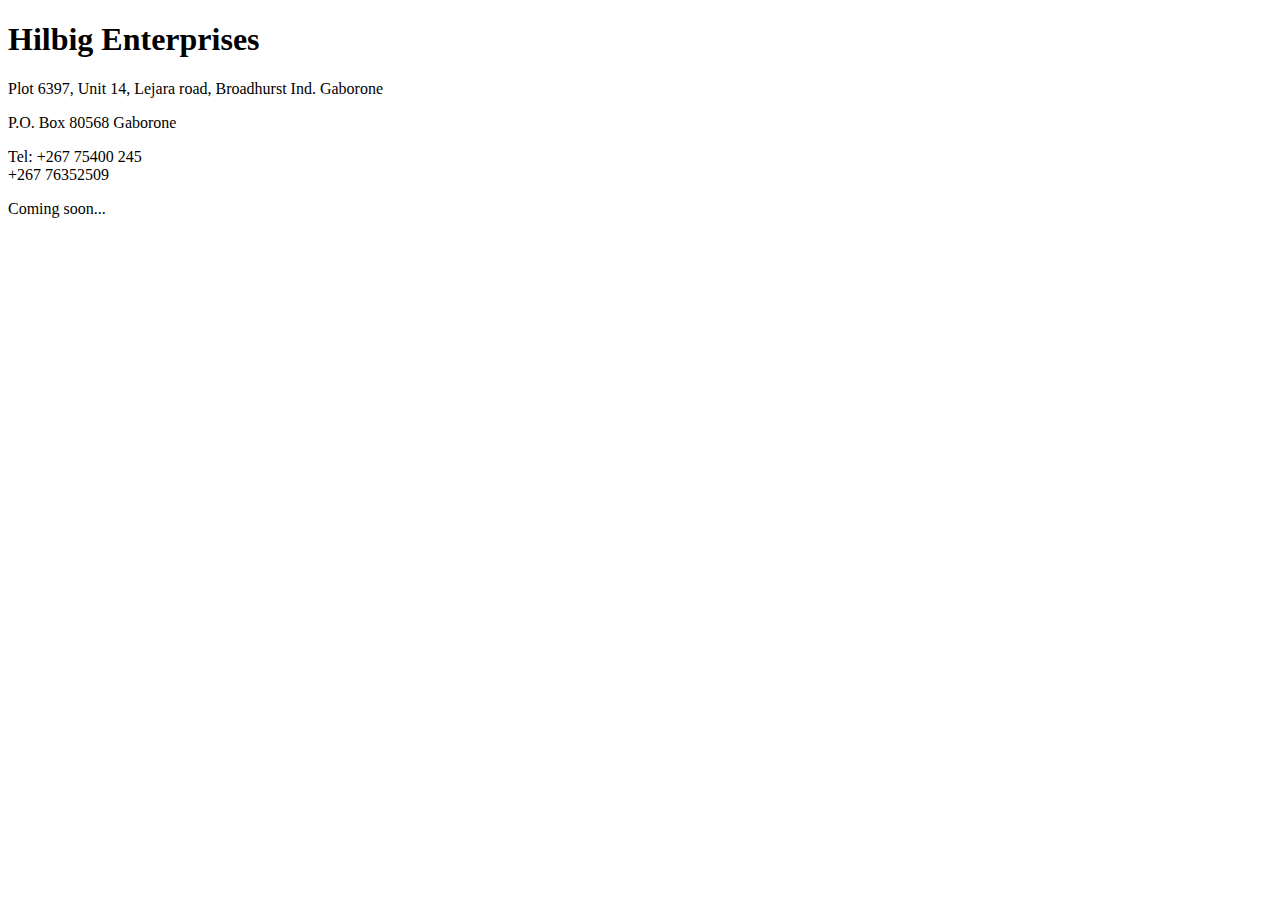
==== index.html @ b3eb276a "Displaying contact information on the homepage" ====
<!DOCTYPE html>
<html lang="en-US" dir="ltr">
  <head>
    <meta charset="utf-8">
    <meta http-equiv="X-UA-Compatible" content="IE=edge">
    <meta name="viewport" content="width=device-width, initial-scale=1">
    <title>Hilbig Enterprises</title>
    <meta name="description" content="Waterproofing">
    <script>
      window.ga=window.ga||function(){(ga.q=ga.q||[]).push(arguments)};ga.l=+new Date;
      ga('create', 'UA-ZZZZ', 'auto');
      
      ga('require', 'eventTracker');
      ga('require', 'outboundLinkTracker');
      ga('require', 'urlChangeTracker');
      
      ga('send', 'pageview');
      </script>
      <script async src="https://www.google-analytics.com/analytics.js"></script>
      <script async src="assets/js/autotrack.js"></script>
  </head>
  <body>
  <h1>Hilbig Enterprises</h1>
  <p>Plot 6397, Unit 14, Lejara road, Broadhurst Ind. Gaborone</p>                        
<p>P.O. Box 80568 Gaborone</p>                     
<p>
  Tel: +267 75400 245<br>
  +267 76352509
</p>
    Coming soon...
  </body>
</html>
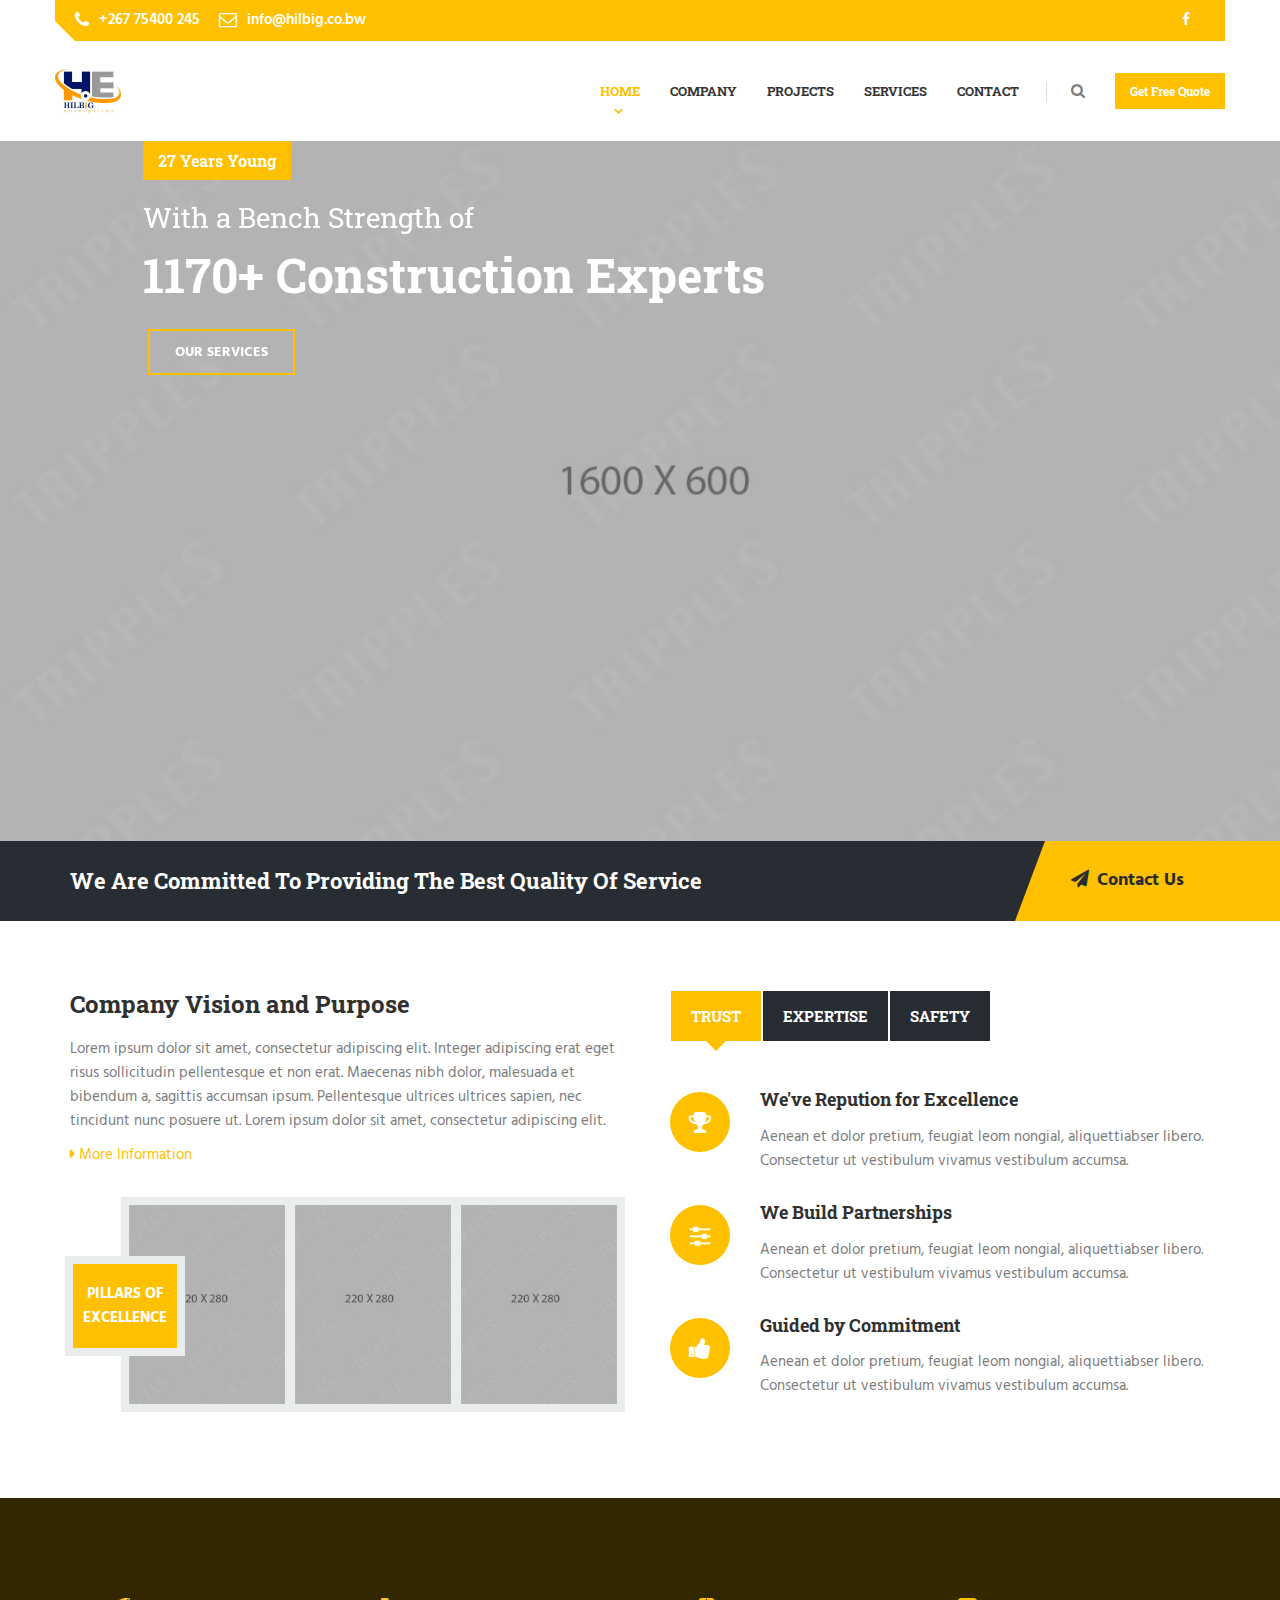
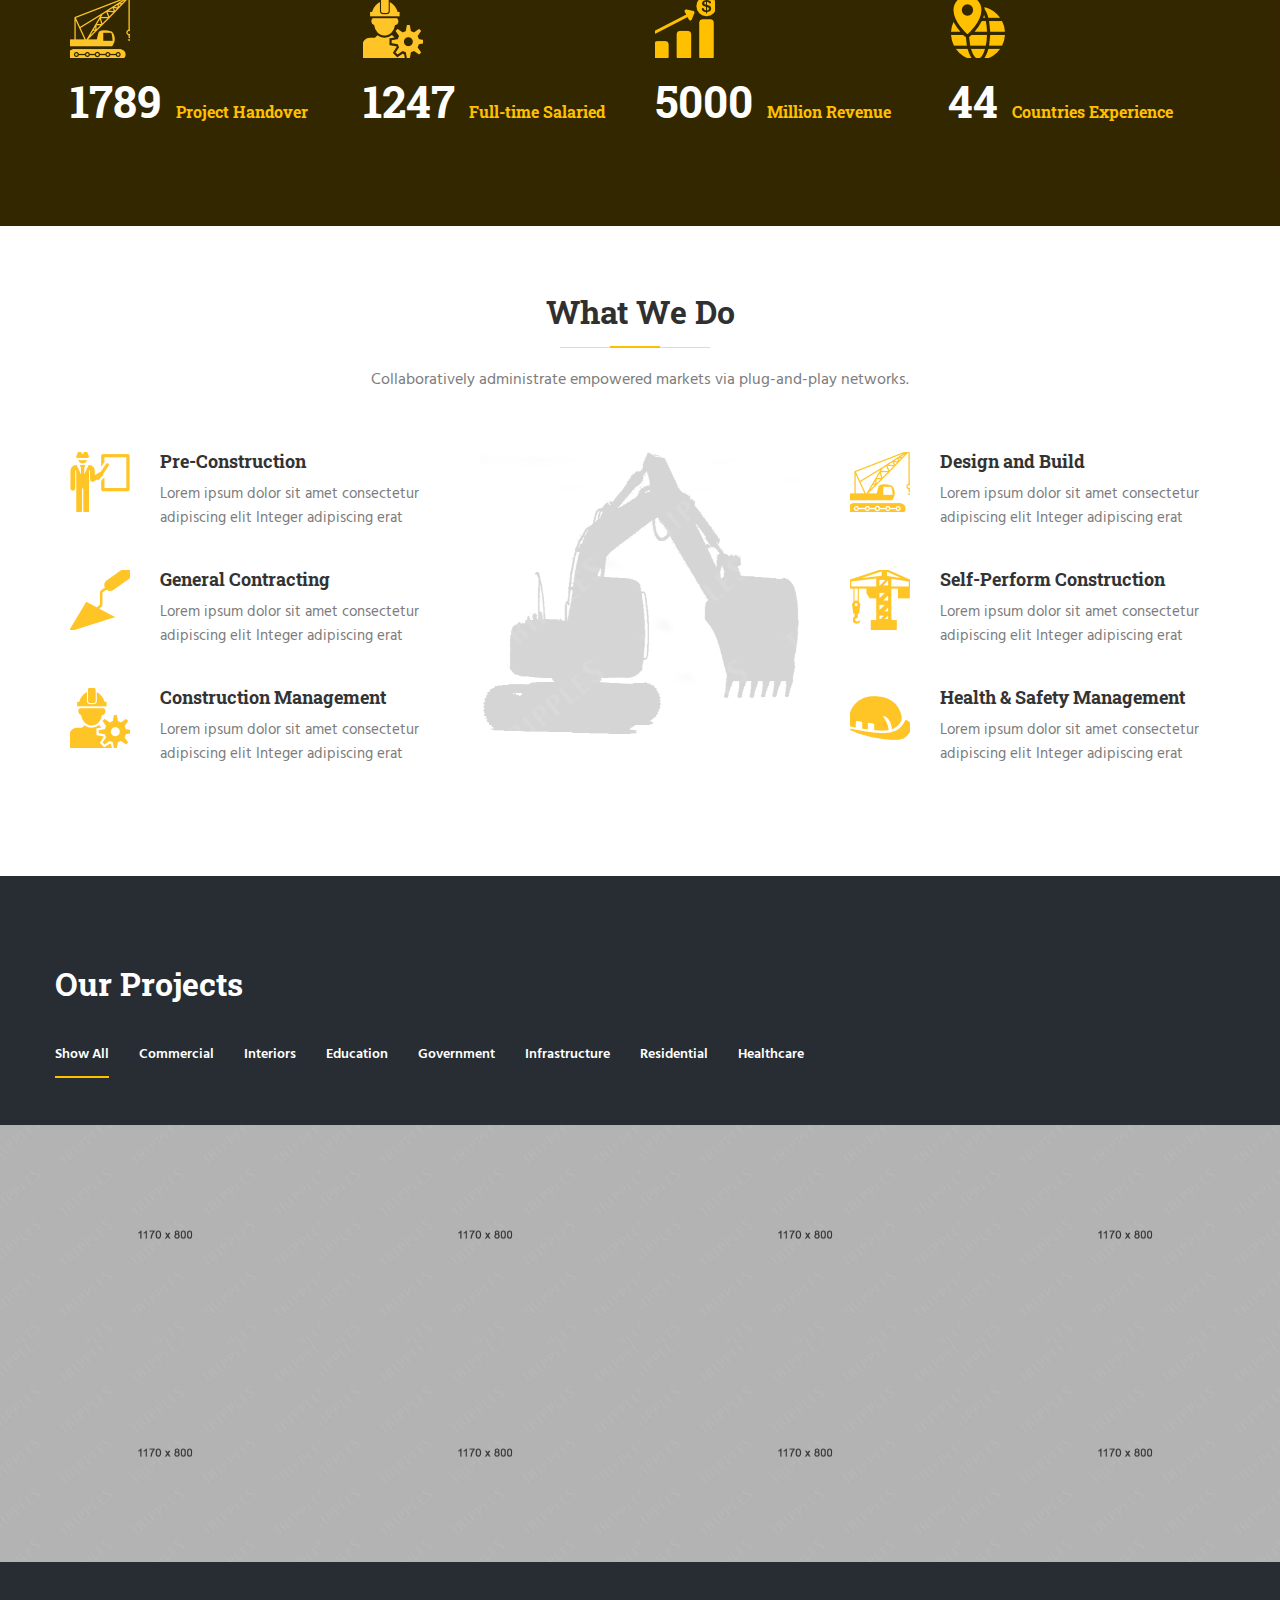
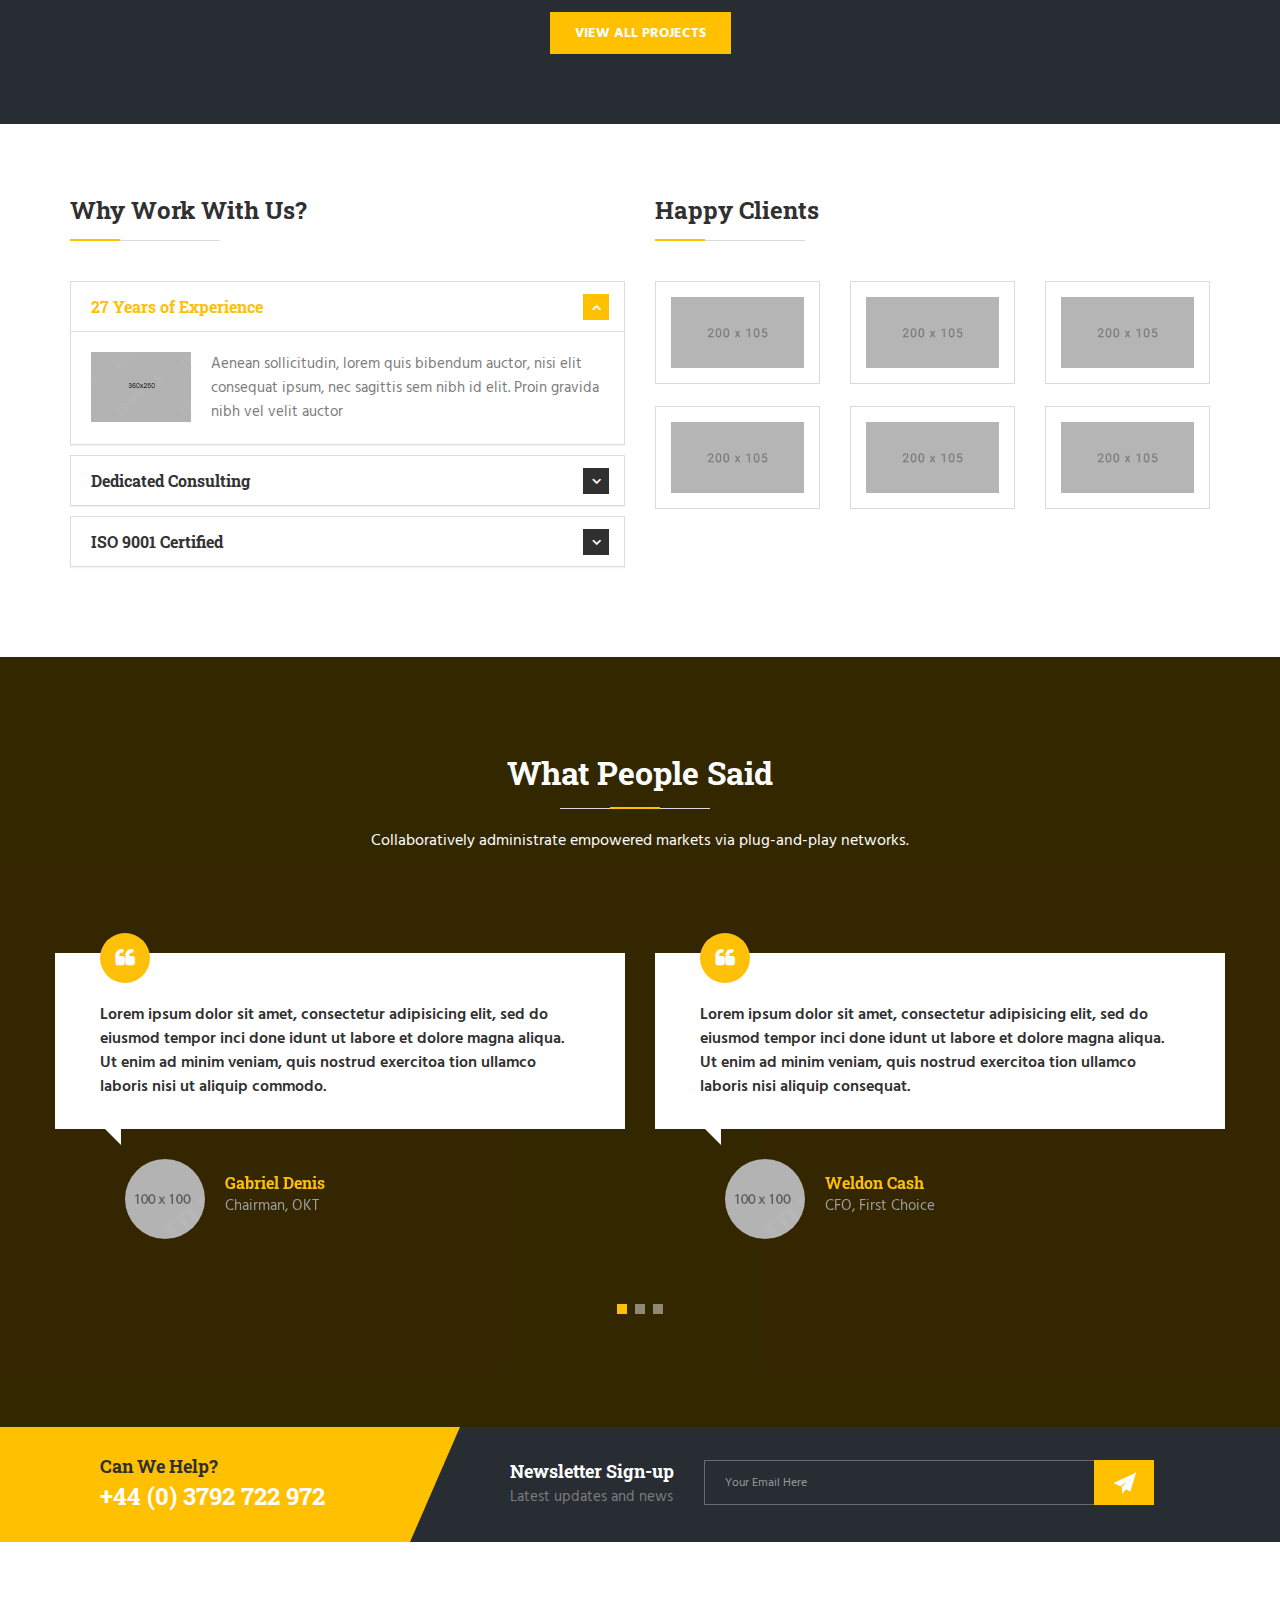
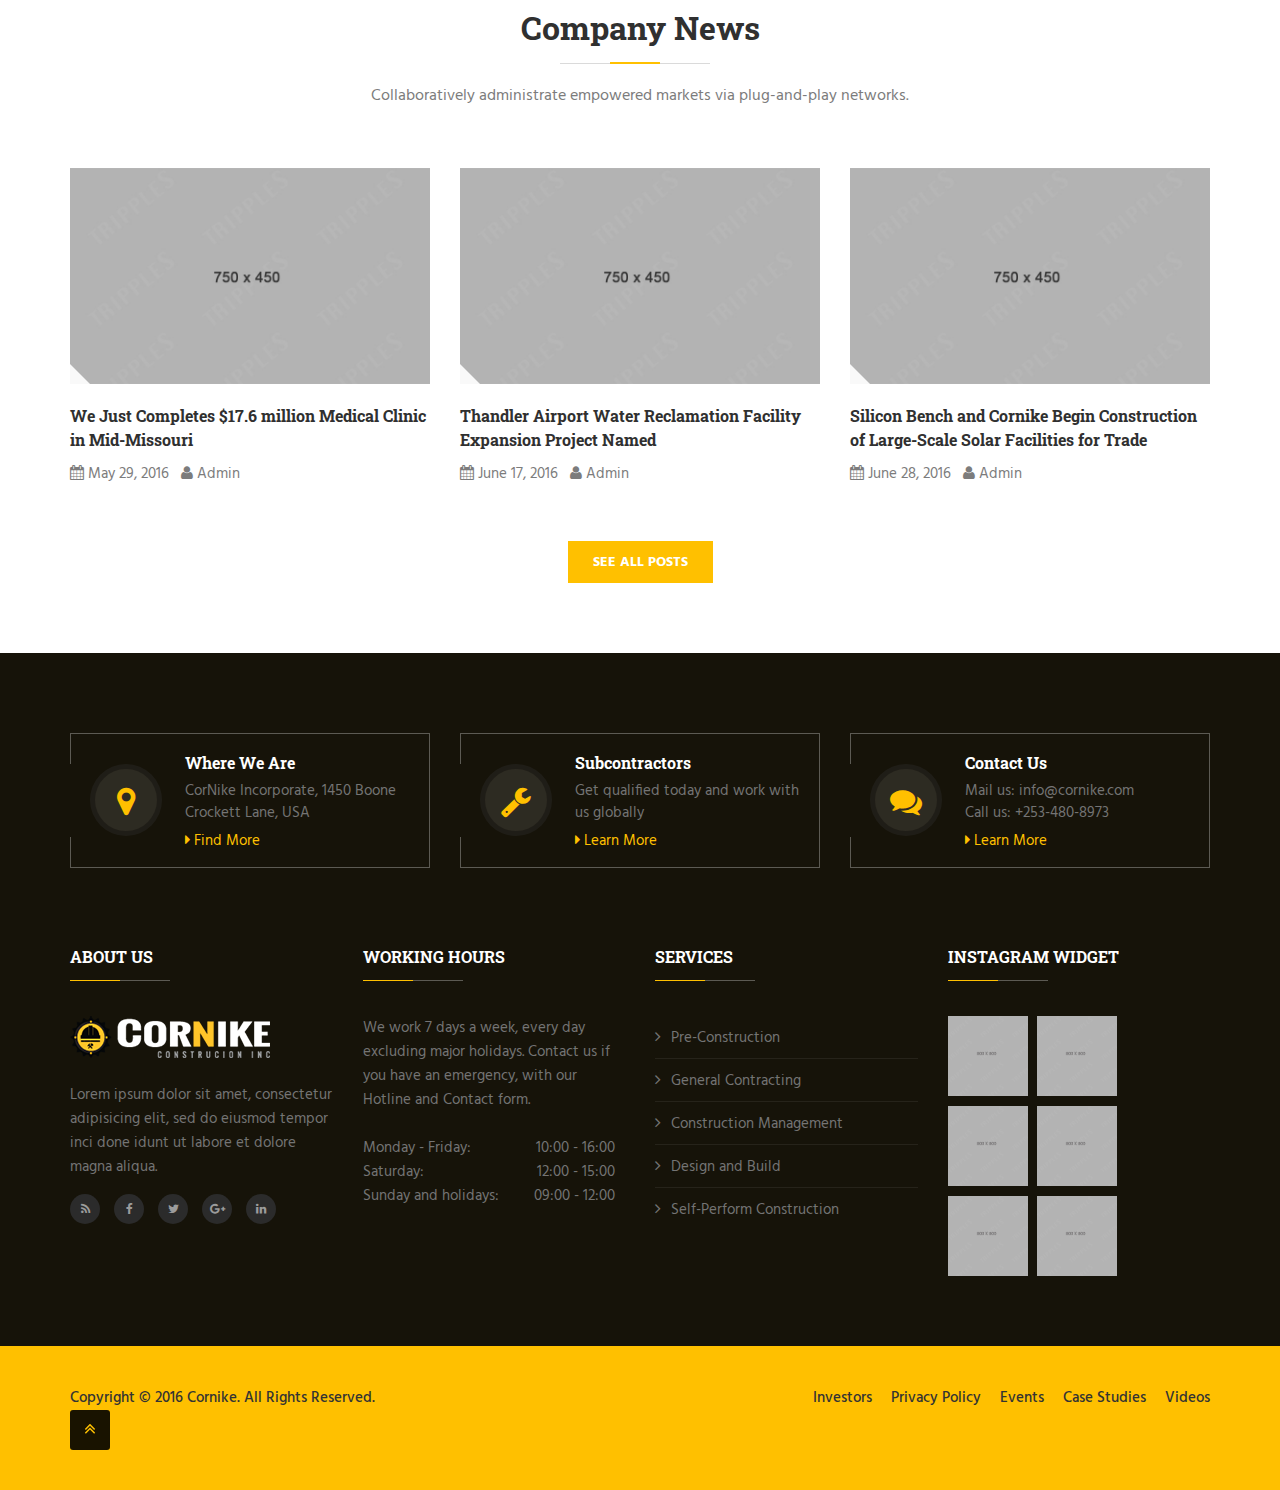
==== commit 009ca020: "Header section with logo and contact information" ====
--- a/index.html
+++ b/index.html
@@ -1,32 +1,1092 @@
 <!DOCTYPE html>
-<html lang="en-US" dir="ltr">
-  <head>
-    <meta charset="utf-8">
-    <meta http-equiv="X-UA-Compatible" content="IE=edge">
-    <meta name="viewport" content="width=device-width, initial-scale=1">
-    <title>Hilbig Enterprises</title>
-    <meta name="description" content="Waterproofing">
-    <script>
-      window.ga=window.ga||function(){(ga.q=ga.q||[]).push(arguments)};ga.l=+new Date;
-      ga('create', 'UA-ZZZZ', 'auto');
-      
-      ga('require', 'eventTracker');
-      ga('require', 'outboundLinkTracker');
-      ga('require', 'urlChangeTracker');
-      
-      ga('send', 'pageview');
-      </script>
-      <script async src="https://www.google-analytics.com/analytics.js"></script>
-      <script async src="assets/js/autotrack.js"></script>
-  </head>
-  <body>
-  <h1>Hilbig Enterprises</h1>
-  <p>Plot 6397, Unit 14, Lejara road, Broadhurst Ind. Gaborone</p>                        
-<p>P.O. Box 80568 Gaborone</p>                     
-<p>
-  Tel: +267 75400 245<br>
-  +267 76352509
-</p>
-    Coming soon...
-  </body>
+<html lang="en">
+<head>
+	<meta charset="utf-8">
+	<title>Hilbig Enterprises - Industrial, Commercial and Residential waterproofing solutions</title>
+	<meta http-equiv="X-UA-Compatible" content="IE=edge">
+	<meta name="viewport" content="width=device-width, initial-scale=1.0, maximum-scale=1.0, user-scalable=0">
+	<link rel="shortcut icon" href="images/favicon.ico" type="image/x-icon">
+	<link rel="icon" href="images/favicon.ico" type="image/x-icon">
+	<link rel="stylesheet" href="css/bootstrap.min.css">
+	<link rel="stylesheet" href="css/style.css">
+	<link rel="stylesheet" href="css/responsive.css">
+	<link rel="stylesheet" href="css/font-awesome.min.css">
+	<link rel="stylesheet" href="css/animate.css">
+	<link rel="stylesheet" href="css/owl.carousel.min.css">
+	<link rel="stylesheet" href="css/owl.theme.default.min.css">
+	<link rel="stylesheet" href="css/colorbox.css">
+    <!--[if lt IE 9]>
+      <script src="js/html5shiv.js"></script>
+      <script src="js/respond.min.js"></script>
+    <![endif]-->
+</head>
+<body>
+	<div class="body-inner">
+	<div class="preload"></div>
+	<div id="top-bar" class="top-bar">
+		<div class="container">
+			<div class="row">
+				<div class="col-lg-8 col-md-8 col-sm-6 col-xs-12">
+					<ul class="top-info">
+						<li><i class="fa fa-phone">&nbsp;</i><p class="info-text">+267 75400 245</p></li>
+						<li><i class="fa fa-envelope-o">&nbsp;</i><p class="info-text">info@hilbig.co.bw</p></li>
+					</ul>
+				</div>
+				<div class="col-lg-4 col-md-4 col-sm-6 col-xs-12 top-social text-right">
+					<ul class="unstyled">
+						<li>
+							<a title="Facebook" href="https://www.facebook.com/Hilbig-Enterprises-409926882690244/">
+								<span class="social-icon"><i class="fa fa-facebook"></i></span>
+							</a>
+						</li>
+					</ul>
+				</div>
+			</div>
+		</div>
+	</div>
+	<header id="header" class="header">
+		<div class="container">
+			<div class="row">
+				<div class="navbar-header">
+					<div class="logo">
+	                <a href="index.html">
+	                	<img src="images/logo.png" alt="Hilbig Enterprises">
+	                </a>
+         		</div>
+				</div>
+
+				<div class="site-nav-inner">
+					<button type="button" class="navbar-toggle" data-toggle="collapse" data-target=".navbar-collapse">
+				      <span class="sr-only">Toggle navigation</span>
+				      <span class="icon-bar"></span>
+				      <span class="icon-bar"></span>
+				      <span class="icon-bar"></span>
+	    			</button>
+
+	    			<nav class="collapse navbar-collapse navbar-responsive-collapse pull-right">
+
+	    				<ul class="nav navbar-nav">
+							<li class="dropdown active">
+		                  <a href="/">Home</a>
+		               </li>
+
+		               <li class="dropdown">
+		                  <a href="#" class="dropdown-toggle" data-toggle="dropdown">Company <i class="fa fa-angle-down"></i></a>
+						  <ul class="dropdown-menu" role="menu">
+                           <li><a href="about.html">About Us</a></li>
+                           <li><a href="team.html">Our People</a></li>
+                           <li><a href="testimonials.html">Testimonials</a></li>
+                           <li><a href="quote.html">Get a Quote</a></li>
+                           <li><a href="faq.html">Faq</a></li>
+                      		<li><a href="pricing.html">Pricing</a></li>
+		                  </ul>
+		               </li>
+
+		               <li class="dropdown">
+		                  <a href="#" class="dropdown-toggle" data-toggle="dropdown">Projects <i class="fa fa-angle-down"></i></a>
+								<ul class="dropdown-menu" role="menu">
+                           <li><a href="projects.html">Projects All</a></li>
+                           <li><a href="projects-single1.html">Projects Single 1</a></li>
+                           <li><a href="projects-single2.html">Projects Single 2</a></li>
+		                  </ul>
+		               </li>
+
+		               <li class="dropdown">
+		                  <a href="#" class="dropdown-toggle" data-toggle="dropdown">Services <i class="fa fa-angle-down"></i></a>
+						  <ul class="dropdown-menu" role="menu">
+                           <li><a href="services.html">Services All</a></li>
+                           <li><a href="service-single1.html">Services Single 1</a></li>
+                           <li><a href="service-single2.html">Services Single 2</a></li>
+		                  </ul>
+		               </li>
+
+						<li class="dropdown">
+		                  <a href="#" class="dropdown-toggle" data-toggle="dropdown">Contact <i class="fa fa-angle-down"></i></a>
+		               </li>
+
+		               <li class="nav-search">
+		               	<span id="search"><i class="fa fa-search"></i></span>
+		               </li>
+
+		               <li class="header-get-a-quote">
+		               	<a class="btn btn-primary" href="#">Get Free Quote</a>
+		               </li>
+
+		            </ul>
+	    			</nav>
+
+					<div class="search" style="display: none;">
+						<input type="text" class="form-control" placeholder="Type what you are looking for">
+						<span class="search-close">&times;</span>
+					</div>
+				</div>
+
+			</div>
+		</div>
+	</header>
+
+ 	<div id="main-slide" class="carousel slide" data-ride="carousel">
+		<ol class="carousel-indicators visible-lg visible-md">
+		   <li data-target="#main-slide" data-slide-to="0" class="active"></li>
+		   <li data-target="#main-slide" data-slide-to="1"></li>
+		   <li data-target="#main-slide" data-slide-to="2"></li>
+		</ol>
+
+		<div class="carousel-inner">
+
+			<div class="item active" style="background-image:url(images/slider-main/bg1.jpg)">
+           	<div class="slider-content text-left">
+               <div class="col-md-12">
+                  <h2 class="slide-title-box animated2">27 Years Young</h2>
+                  <h3 class="slide-title animated3">With a Bench Strength of</h3>
+                  <h3 class="slide-sub-title animated3">1170+ Construction Experts</h3>	
+                  <p class="animated3">
+                   	<a href="#" class="slider btn btn-primary border">Our Services</a>
+                  </p>	     
+               </div>
+           	</div>
+		   </div><!--/ Carousel item 1 end -->
+
+			<div class="item" style="background-image:url(images/slider-main/bg2.jpg)">
+           	<div class="slider-content">
+               <div class="col-md-12 text-center">
+                  <h2 class="slide-title animated4">We are the Leader in</h2>
+                  <h3 class="slide-sub-title animated5">Construction Industry</h3>	
+                  <p class="slider-description lead animated3">We will deal with your failure that determines how you achieve success.</p>
+                   <p>
+                   	<a href="#" class="slider btn btn-primary">Our Services</a>
+                   	<a href="#" class="slider btn btn-primary border">Call Now</a>
+                   </p>	     
+               </div>
+           	</div>
+		   </div><!--/ Carousel item 2 end -->
+
+		   <div class="item" style="background-image:url(images/slider-main/bg3.jpg)">
+            <div class="slider-content text-right">
+               <div class="col-md-12">
+                   <h2 class="slide-title animated6">Meet Our Engineers</h2>
+                   <h3 class="slide-sub-title animated7">We care our Cummunities</h3>	
+                   <p class="slider-description lead animated7">We will deal with your failure that determines how you achieve success.</p>
+                   <p>
+                   	<a href="#" class="slider btn btn-primary">Get Free Quote</a>
+                   	<a href="#" class="slider btn btn-primary border">Learn More</a>
+                   </p>	     
+               </div>
+           	</div>
+		    </div><!--/ Carousel item 3 end -->
+		    
+		</div><!-- Carousel inner end-->
+
+		<!-- Controllers -->
+		<a class="left carousel-control" href="#main-slide" data-slide="prev">
+	    	<span><i class="fa fa-angle-left"></i></span>
+		</a>
+		<a class="right carousel-control" href="#main-slide" data-slide="next">
+	    	<span><i class="fa fa-angle-right"></i></span>
+		</a>
+	</div><!--/ Carousel end -->  
+
+	<section class="call-to-action">
+		<div class="container">
+			<div class="row">
+				<div class="col-md-10 col-xs-12">
+					<h3 class="call-to-action-title">We are committed to providing the best quality of service</h3>
+				</div>
+
+				<div class="col-md-2 col-xs-12">
+					<div class="call-to-action-btn-angle">
+						<a href="#"><i class="fa fa-paper-plane"></i>Contact Us</a>
+					</div>
+				</div>
+			</div><!-- Row end -->
+		</div><!-- Container end -->
+	</section><!-- Call to action end -->
+
+	<section id="ts-features" class="ts-features">
+		<div class="container">
+			<div class="row">
+				<div class="col-sm-6">
+					<div class="intro-feature">
+						<h3>Company Vision and Purpose</h3>
+						<p>Lorem ipsum dolor sit amet, consectetur adipiscing elit. Integer adipiscing erat eget risus sollicitudin pellentesque et non erat. Maecenas nibh dolor, malesuada et bibendum a, sagittis accumsan ipsum. Pellentesque ultrices ultrices sapien, nec tincidunt nunc posuere ut. Lorem ipsum dolor sit amet, consectetur adipiscing elit.</p>
+						<p><a class="intro-link" href="#"><i class="fa fa-caret-right"> </i> More Information</a></p>
+						<div class="img-box">
+							<div class="img-box-small">Pillars of Excellence</div>
+							<figure><img class="img-responsive" src="images/intro/intro1.jpg" alt=""></figure>
+							<figure><img class="img-responsive" src="images/intro/intro2.jpg" alt=""></figure>
+							<figure><img class="img-responsive" src="images/intro/intro3.jpg" alt=""></figure>
+						</div>
+					</div><!-- Intro box end -->
+				</div><!-- Col end -->
+
+				<div class="col-sm-6">
+
+					<div class="featured-tab">
+						<ul class="nav nav-tabs">
+						  	<li class="active">
+						  		<a class="animated fadeIn" href="#tab_a" data-toggle="tab">
+						  			<span class="tab-head">
+										<span class="tab-text-title">Trust</span>					
+									</span>
+						  		</a>
+						  	</li>
+						  	<li>
+							  	<a class="animated fadeIn" href="#tab_b" data-toggle="tab">
+							  		<span class="tab-head">
+										<span class="tab-text-title">Expertise</span>					
+									</span>
+							  	</a>
+							</li>
+						 	<li>
+							  	<a class="animated fadeIn" href="#tab_c" data-toggle="tab">
+							  		<span class="tab-head">
+										<span class="tab-text-title">Safety</span>					
+									</span>
+							  	</a>
+							</li>
+						</ul>
+
+						<div class="tab-content">
+					      <div class="tab-pane active animated fadeInRight" id="tab_a">
+					        	<div class="tab-wrapper">
+						        
+									<div class="ts-service-box">
+										<span class="ts-service-icon"><i class="fa fa-trophy"> </i></span>
+										<div class="ts-service-box-content">
+											<h3>We've Repution for Excellence</h3>
+											<p>Aenean et dolor pretium, feugiat leom nongial, aliquettiabser libero. Consectetur ut vestibulum vivamus vestibulum accumsa.</p>
+										</div>
+									</div><!-- Service 1 end -->
+
+									<div class="ts-service-box">
+										<span class="ts-service-icon"><i class="fa fa-sliders"> </i></span>
+										<div class="ts-service-box-content">
+											<h3>We Build Partnerships</h3>
+											<p>Aenean et dolor pretium, feugiat leom nongial, aliquettiabser libero. Consectetur ut vestibulum vivamus vestibulum accumsa.</p>
+										</div>
+									</div><!-- Service 2 end -->
+
+									<div class="ts-service-box">
+										<span class="ts-service-icon"><i class="fa fa-thumbs-up"> </i></span>
+										<div class="ts-service-box-content">
+											<h3>Guided by Commitment</h3>
+											<p>Aenean et dolor pretium, feugiat leom nongial, aliquettiabser libero. Consectetur ut vestibulum vivamus vestibulum accumsa.</p>
+										</div>
+									</div><!-- Service 3 end -->
+
+					        	</div><!-- Tab wrapper end -->
+					      </div><!-- Tab pane 1 end -->
+
+				        <div class="tab-pane animated fadeInRight" id="tab_b">
+				            <p>Anim pariatur cliche reprehenderit, enim eiusmod high life accusamus terry richardson ad squid. 3 wolf moon officia aute, non cupidatat skateboard dolor brunch. Food truck quinoa nesciunt laborum eiusmod. Brunch 3 wolf moon tempor, sunt aliqua put a bird on it squid single-origin coffee nulla assumenda shoreditch et.</p>
+
+				            <div class="ts-service-box">
+									<span class="ts-service-icon"><i class="fa fa-users"> </i></span>
+									<div class="ts-service-box-content">
+										<h3>A Team of Professionals</h3>
+										<p>Aenean et dolor pretium, feugiat leom nongial, aliquettiabser libero. Consectetur ut vestibulum vivamus vestibulum accumsa.</p>
+									</div>
+								</div><!-- Service 1 end -->
+
+								<div class="ts-service-box">
+									<span class="ts-service-icon">
+										<i class="fa fa-hourglass"> </i>
+									</span>
+									<div class="ts-service-box-content">
+										<h3>121 Years of Young</h3>
+										<p>Aenean et dolor pretium, feugiat leom nongial, aliquettiabser libero. Consectetur ut vestibulum vivamus vestibulum accumsa.</p>
+									</div>
+								</div><!-- Service 2 end -->
+				        </div><!-- Tab pane 2 end -->
+
+				        	<div class="tab-pane animated fadeInLeft" id="tab_c">
+				            <img class="pull-left" src="images/intro/intro2.jpg" alt="" />
+				            <p>Aenean et dolor pretium, feugiat leom nongial, aliquettiabser libero. Consectetur ut vestibulum vivamus vestibulum accumsa.Aenean et dolor pretium, feugiat leom nongial, aliquettiabser libero. Consectetur ut vestibulum vivamus vestibulum accumsa.Aenean et dolor pretium, feugiat leom nongial, aliquettiabser libero. Consectetur ut vestibulum vivamus vestibulum accumsa.Aenean et dolor pretium, feugiat leom nongial, aliquettiabser libero. Consectetur ut vestibulum vivamus.</p>
+				        	</div><!-- Tab pane 3 end -->	
+						</div><!-- tab content -->
+					</div><!-- Featured tab end -->
+
+				</div><!-- Col end -->
+			</div><!-- Row end -->
+		</div><!-- Container end -->
+	</section><!-- Feature are end -->
+
+  	<section id="facts" class="facts-area bg-overlay no-padding">
+		<div class="container">
+			<div class="row">
+				<div class="facts-wrapper">
+					<div class="col-sm-3 ts-facts">
+						<div class="ts-facts-img">
+							<img src="images/icon-image/fact1.png" alt="" />
+						</div>
+						<div class="ts-facts-content">
+							<h2 class="ts-facts-num"><span class="counterUp">1789</span></h2>
+							<h3 class="ts-facts-title">Project Handover</h3>
+						</div>
+					</div><!-- Col end -->
+
+					<div class="col-sm-3 ts-facts">
+						<div class="ts-facts-img">
+							<img src="images/icon-image/fact2.png" alt="" />
+						</div>
+						<div class="ts-facts-content">
+							<h2 class="ts-facts-num"><span class="counterUp">1247</span></h2>
+							<h3 class="ts-facts-title">Full-time Salaried</h3>
+						</div>
+					</div><!-- Col end -->
+
+					<div class="col-sm-3 ts-facts">
+						<div class="ts-facts-img">
+							<img src="images/icon-image/fact3.png" alt="" />
+						</div>
+						<div class="ts-facts-content">
+							<h2 class="ts-facts-num"><span class="counterUp">5000</span></h2>
+							<h3 class="ts-facts-title">Million Revenue</h3>
+						</div>
+					</div><!-- Col end -->
+
+					<div class="col-sm-3 ts-facts">
+						<div class="ts-facts-img">
+							<img src="images/icon-image/fact4.png" alt="" />
+						</div>
+						<div class="ts-facts-content">
+							<h2 class="ts-facts-num"><span class="counterUp">44</span></h2>
+							<h3 class="ts-facts-title">Countries Experience</h3>
+						</div>
+					</div><!-- Col end -->
+
+				</div> <!-- Facts end -->
+			</div><!--/ Content row end -->
+		</div><!--/ Container end -->
+	</section><!-- Facts end -->
+
+	<section id="ts-service-area" class="ts-service-area">
+		<div class="container">
+			<div class="row text-center">
+				<h2 class="border-title">What We Do</h2>
+				<p class="border-sub-title">
+					Collaboratively administrate empowered markets via plug-and-play networks.
+				</p>
+			</div><!--/ Title row end -->
+
+			<div class="row">
+				<div class="col-md-4">
+					<div class="ts-service-box">
+			        	<div class="ts-service-box-img pull-left">
+			          	<img src="images/icon-image/service-icon1.png" alt="" />
+			        	</div>
+			        	<div class="ts-service-box-info">
+			          	<h3 class="service-box-title"><a href="#">Pre-Construction</a></h3>
+			          	<p>Lorem ipsum dolor sit amet consectetur adipiscing elit Integer adipiscing erat</p>
+			        </div>
+			      </div><!-- Service 1 end -->
+
+			      <div class="ts-service-box">
+			        	<div class="ts-service-box-img pull-left">
+			          	<img src="images/icon-image/service-icon2.png" alt="" />
+			        	</div>
+			        	<div class="ts-service-box-info">
+			          	<h3 class="service-box-title"><a href="#">General Contracting</a></h3>
+			          	<p>Lorem ipsum dolor sit amet consectetur adipiscing elit Integer adipiscing erat</p>
+			        </div>
+			      </div><!-- Service 2 end -->
+
+			       <div class="ts-service-box">
+			        	<div class="ts-service-box-img pull-left">
+			          	<img src="images/icon-image/service-icon3.png" alt="" />
+			        	</div>
+			        	<div class="ts-service-box-info">
+			          	<h3 class="service-box-title"><a href="#">Construction Management</a></h3>
+			          	<p>Lorem ipsum dolor sit amet consectetur adipiscing elit Integer adipiscing erat</p>
+			        </div>
+			      </div><!-- Service 3 end -->
+
+				</div><!-- Col end -->
+
+				<div class="col-md-4 text-center">
+					<img class="service-center-img img-responsive" src="images/services/service-center.png" alt="" />
+				</div><!-- Col end -->
+
+				<div class="col-md-4">
+					<div class="ts-service-box">
+			        	<div class="ts-service-box-img pull-left">
+			          	<img src="images/icon-image/service-icon4.png" alt="" />
+			        	</div>
+			        	<div class="ts-service-box-info">
+			          	<h3 class="service-box-title"><a href="#">Design and Build</a></h3>
+			          	<p>Lorem ipsum dolor sit amet consectetur adipiscing elit Integer adipiscing erat</p>
+			        </div>
+			      </div><!-- Service 4 end -->
+
+			     	<div class="ts-service-box">
+			        	<div class="ts-service-box-img pull-left">
+			          	<img src="images/icon-image/service-icon5.png" alt="" />
+			        	</div>
+			        	<div class="ts-service-box-info">
+			          	<h3 class="service-box-title"><a href="#">Self-Perform Construction</a></h3>
+			          	<p>Lorem ipsum dolor sit amet consectetur adipiscing elit Integer adipiscing erat</p>
+			        </div>
+			      </div><!-- Service 5 end -->
+
+			      <div class="ts-service-box">
+			        	<div class="ts-service-box-img pull-left">
+			          	<img src="images/icon-image/service-icon6.png" alt="" />
+			        	</div>
+			        	<div class="ts-service-box-info">
+			          	<h3 class="service-box-title"><a href="#">Health &amp; Safety Management</a></h3>
+			          	<p>Lorem ipsum dolor sit amet consectetur adipiscing elit Integer adipiscing erat</p>
+			        </div>
+			      </div><!-- Service 6 end -->
+				</div><!-- Col end -->
+			</div><!-- Content row end -->
+
+		</div><!--/ Container end -->
+	</section><!-- Service end -->
+
+	<section id="project-area" class="project-area">
+		<div class="container">
+			<div class="row">
+				<h2 class="title">Our Projects</h2>
+			</div><!--/ Title row end -->
+
+			<div class="row">
+				<div class="isotope-nav" data-isotope-nav="isotope">
+					<ul>
+						<li><a href="#" class="active" data-filter="*">Show All</a></li>
+						<li><a href="#" data-filter=".commercial">Commercial</a></li>
+						<li><a href="#" data-filter=".interiors">Interiors</a></li>
+						<li><a href="#" data-filter=".education">Education</a></li>
+						<li><a href="#" data-filter=".government">Government</a></li>
+						<li><a href="#" data-filter=".infrastructure">Infrastructure</a></li>
+						<li><a href="#" data-filter=".residential">Residential</a></li>
+						<li><a href="#" data-filter=".healthcare">Healthcare</a></li>
+					</ul>
+				</div><!-- Isotope filter end -->
+			</div><!-- Filter row end -->
+		</div><!--/ Container end -->
+
+		<div id="isotope" class="isotope">
+			<div class="col-md-3 col-sm-6 col-xs-12 commercial isotope-item">
+				<div class="isotope-img-container">
+					<a class="gallery-popup" href="images/projects/project1.jpg">
+						<img class="img-responsive" src="images/projects/project1.jpg" alt="">
+						<span class="gallery-icon"><i class="fa fa-plus"></i></span>
+					</a>
+					<div class="project-item-info">
+						<div class="project-item-info-content">
+							<h3 class="project-item-title">
+							<a href="projects-single1.html">Capital Teltway Building</a>
+							</h3>
+							<p class="project-cat">Commercial, Interiors</p>
+						</div>
+					</div>
+				</div>
+			</div><!-- Isotope item 1 end -->
+
+			<div class="col-md-3 col-sm-6 col-xs-12 healthcare isotope-item">
+				<div class="isotope-img-container">
+					<a class="gallery-popup" href="images/projects/project2.jpg">
+						<img class="img-responsive" src="images/projects/project2.jpg" alt="">
+						<span class="gallery-icon"><i class="fa fa-plus"></i></span>
+					</a>
+					<div class="project-item-info">
+						<div class="project-item-info-content">
+							<h3 class="project-item-title">
+							<a href="projects-single2.html">Ghum Touch Hospital</a>
+							</h3>
+							<p class="project-cat">Healthcare</p>
+						</div>
+					</div>
+				</div>
+			</div><!-- Isotope item 2 end -->
+
+			<div class="col-md-3 col-sm-6 col-xs-12 government isotope-item">
+				<div class="isotope-img-container">
+					<a class="gallery-popup" href="images/projects/project3.jpg">
+						<img class="img-responsive" src="images/projects/project3.jpg" alt="">
+						<span class="gallery-icon"><i class="fa fa-plus"></i></span>
+					</a>
+					<div class="project-item-info">
+						<div class="project-item-info-content">
+							<h3 class="project-item-title">
+							<a href="projects-single1.html">TNT East Facility</a>
+							</h3>
+							<p class="project-cat">Government</p>
+						</div>
+					</div>
+				</div>
+			</div><!-- Isotope item 3 end -->
+
+			<div class="col-md-3 col-sm-6 col-xs-12 infrastructure isotope-item">
+				<div class="isotope-img-container">
+					<a class="gallery-popup" href="images/projects/project4.jpg">
+						<img class="img-responsive" src="images/projects/project4.jpg" alt="">
+						<span class="gallery-icon"><i class="fa fa-plus"></i></span>
+					</a>
+					<div class="project-item-info">
+						<div class="project-item-info-content">
+							<h3 class="project-item-title">
+							<a href="projects-single2.html">Narriot Headquarters</a>
+							</h3>
+							<p class="project-cat">Infrastructure</p>
+						</div>
+					</div>
+				</div>
+			</div><!-- Isotope item 4 end -->
+
+			<div class="col-md-3 col-sm-6 col-xs-12 infrastructure isotope-item">
+				<div class="isotope-img-container">
+					<a class="gallery-popup" href="images/projects/project5.jpg">
+						<img class="img-responsive" src="images/projects/project5.jpg" alt="">
+						<span class="gallery-icon"><i class="fa fa-plus"></i></span>
+					</a>
+					<div class="project-item-info">
+						<div class="project-item-info-content">
+							<h3 class="project-item-title">
+							<a href="projects-single1.html">Kalas Metrorail</a>
+							</h3>
+							<p class="project-cat">Infrastructure</p>
+						</div>
+					</div>
+				</div>
+			</div><!-- Isotope item 5 end -->
+
+			<div class="col-md-3 col-sm-6 col-xs-12 residential isotope-item">
+				<div class="isotope-img-container">
+					<a class="gallery-popup" href="images/projects/project6.jpg">
+						<img class="img-responsive" src="images/projects/project6.jpg" alt="">
+						<span class="gallery-icon"><i class="fa fa-plus"></i></span>
+					</a>
+					<div class="project-item-info">
+						<div class="project-item-info-content">
+							<h3 class="project-item-title">
+							<a href="projects-single2.html">Ancraft Avenue House</a>
+							</h3>
+							<p class="project-cat">Residential</p>
+						</div>
+					</div>
+				</div>
+			</div><!-- Isotope item 6 end -->
+
+			<div class="col-md-3 col-sm-6 col-xs-12 commercial isotope-item">
+				<div class="isotope-img-container">
+					<a class="gallery-popup" href="images/projects/project7.jpg">
+						<img class="img-responsive" src="images/projects/project7.jpg" alt="">
+						<span class="gallery-icon"><i class="fa fa-plus"></i></span>
+					</a>
+					<div class="project-item-info">
+						<div class="project-item-info-content">
+							<h3 class="project-item-title">
+							<a href="projects-single1.html">Chornobyl Shelter</a>
+							</h3>
+							<p class="project-cat">Commercial</p>
+						</div>
+					</div>
+				</div>
+			</div><!-- Isotope item 7 end -->
+
+			<div class="col-md-3 col-sm-6 col-xs-12 education isotope-item">
+				<div class="isotope-img-container">
+					<a class="gallery-popup" href="images/projects/project8.jpg">
+						<img class="img-responsive" src="images/projects/project8.jpg" alt="">
+						<span class="gallery-icon"><i class="fa fa-plus"></i></span>
+					</a>
+					<div class="project-item-info">
+						<div class="project-item-info-content">
+							<h3 class="project-item-title">
+							<a href="projects-single2.html">Saflock University</a>
+							</h3>
+							<p class="project-cat">Education</p>
+						</div>
+					</div>
+				</div>
+			</div><!-- Isotope item 8 end -->
+		</div><!-- Isotope end -->
+
+		<div class="general-btn text-center">
+			<a class="btn btn-primary" href="projects.html">View All Projects</a>
+		</div>
+
+	</section><!-- Project area end -->
+
+	<section class="content">
+		<div class="container">
+			<div class="row">
+				<div class="col-md-6">
+					<h3 class="border-title border-left">Why Work With Us?</h3>
+
+					<div class="panel-group" id="accordion">
+	              	<div class="panel panel-default">
+		                <div class="panel-heading">
+			                <h4 class="panel-title"> 
+			                	<a data-toggle="collapse" data-parent="#accordion" href="#collapseOne">27 Years of Experience</a> 
+			                </h4>
+		                </div>
+		                <div id="collapseOne" class="panel-collapse collapse in">
+		                  <div class="panel-body">
+		                  	<img class="pull-left" src="images/services/service1.jpg" alt="" />
+		                    	<p>Aenean sollicitudin, lorem quis bibendum auctor, nisi elit consequat ipsum, nec sagittis sem nibh id elit. Proin gravida nibh vel velit auctor</p>
+		                  </div>
+		                </div>
+	              	</div><!--/ Panel 1 end-->
+
+	              	<div class="panel panel-default">
+		                <div class="panel-heading">
+			                <h4 class="panel-title">
+			                	<a data-toggle="collapse" class="collapsed" data-parent="#accordion" href="#collapseTwo"> Dedicated Consulting</a>
+			            	</h4>
+		                </div>
+		                <div id="collapseTwo" class="panel-collapse collapse">
+		                  <div class="panel-body">
+			                  <img class="pull-right" src="images/services/service2.jpg" alt="" />
+			                  <p>Aenean sollicitudin, lorem quis bibendum auctor, nisi elit consequat ipsum, nec sagittis sem nibh id elit. Proin gravida nibh vel velit auctor</p>
+		                  </div>
+		                </div>
+	              	</div><!--/ Panel 2 end-->
+
+	              	<div class="panel panel-default">
+		                <div class="panel-heading">
+			                <h4 class="panel-title">
+			                	<a data-toggle="collapse" class="collapsed" data-parent="#accordion" href="#collapseThree"> ISO 9001 Certified</a>
+			            	</h4>
+		                </div>
+		                <div id="collapseThree" class="panel-collapse collapse">
+		                  <div class="panel-body">
+		                  	<img class="pull-left" src="images/services/service3.jpg" alt="" />
+		                    	<p>Aenean sollicitudin, lorem quis bibendum auctor, nisi elit consequat ipsum, nec sagittis sem nibh id elit. Proin gravida nibh vel velit auctor</p>
+		                  </div>
+		                </div>
+	              	</div><!--/ Panel 3 end-->
+
+            	</div><!--/ Accordion end -->
+				</div><!-- Col end -->
+
+				<div class="col-md-6">
+
+					<h3 class="border-title border-left">Happy Clients</h3>
+
+					<div class="row all-clients">
+						<div class="col-sm-4">
+							<figure class="clients-logo">
+								<a href="#"><img class="img-responsive" src="images/clients/client1.png" alt="" /></a>
+							</figure>
+						</div><!-- Client 1 end -->
+
+						<div class="col-sm-4">
+							<figure class="clients-logo">
+								<a href="#"><img class="img-responsive" src="images/clients/client2.png" alt="" /></a>
+							</figure>
+						</div><!-- Client 2 end -->
+
+						<div class="col-sm-4">
+							<figure class="clients-logo">
+								<a href="#"><img class="img-responsive" src="images/clients/client3.png" alt="" /></a>
+							</figure>
+						</div><!-- Client 3 end -->
+
+						<div class="col-sm-4">
+							<figure class="clients-logo">
+								<a href="#"><img class="img-responsive" src="images/clients/client4.png" alt="" /></a>
+							</figure>
+						</div><!-- Client 4 end -->
+
+						<div class="col-sm-4">
+							<figure class="clients-logo">
+								<a href="#"><img class="img-responsive" src="images/clients/client5.png" alt="" /></a>
+							</figure>
+						</div><!-- Client 5 end -->
+
+						<div class="col-sm-4">
+							<figure class="clients-logo">
+								<a href="#"><img class="img-responsive" src="images/clients/client6.png" alt="" /></a>
+							</figure>
+						</div><!-- Client 6 end -->
+
+					</div><!-- Clients row end -->
+
+				</div><!-- Col end -->
+
+			</div><!--/ Content row end -->
+		</div><!--/ Container end -->
+	</section><!-- Content end -->
+
+
+	<section id="testimonial-area" class="testimonial-area bg-overlay">
+		<div class="container">
+			<div class="row text-center">
+				<h2 class="border-title">What People Said</h2>
+				<p class="border-sub-title">
+					Collaboratively administrate empowered markets via plug-and-play networks.
+				</p>
+			</div><!--/ Title row end -->
+
+			<div class="row">
+				<div id="testimonial-slide" class="owl-carousel owl-theme testimonial-slide">
+				  <div class="item">
+				     <div class="quote-item">
+				         <span class="quote-text">
+				           Lorem ipsum dolor sit amet, consectetur adipisicing elit, sed do eiusmod tempor inci done idunt ut labore et dolore magna aliqua. Ut enim ad minim veniam, quis nostrud exercitoa tion ullamco laboris nisi ut aliquip commodo.
+				         </span>
+
+				         <div class="quote-item-footer">
+				         	<img class="testimonial-thumb" src="images/clients/testimonial1.png" alt="testimonial">
+				         	<div class="quote-item-info">
+				         		<h3 class="quote-author">Gabriel Denis</h3>
+					         	<span class="quote-subtext">Chairman, OKT</span>
+				         	</div>
+				         </div>
+				     </div><!-- Quote item end -->
+				  </div><!--/ Item 1 end -->
+
+				   <div class="item">
+				     <div class="quote-item">
+				         <span class="quote-text">
+				           Lorem ipsum dolor sit amet, consectetur adipisicing elit, sed do eiusmod tempor inci done idunt ut labore et dolore magna aliqua. Ut enim ad minim veniam, quis nostrud exercitoa tion ullamco laboris nisi aliquip consequat.
+				         </span>
+
+				         <div class="quote-item-footer">
+				         	<img class="testimonial-thumb" src="images/clients/testimonial2.png" alt="testimonial">
+				         	<div class="quote-item-info">
+				         		<h3 class="quote-author">Weldon Cash</h3>
+					         	<span class="quote-subtext">CFO, First Choice</span>
+				         	</div>
+				         </div>
+				     </div><!-- Quote item end -->
+				  </div><!--/ Item 2 end -->
+
+				  	<div class="item">
+				     <div class="quote-item">
+				         <span class="quote-text">
+				           Lorem ipsum dolor sit amet, consectetur adipisicing elit, sed do eiusmod tempor inci done idunt ut labore et dolore magna aliqua. Ut enim ad minim veniam, quis nostrud exercitoa tion ullamco laboris nisi ut commodo consequat.
+				         </span>
+
+				         <div class="quote-item-footer">
+				         	<img class="testimonial-thumb" src="images/clients/testimonial3.png" alt="testimonial">
+				         	<div class="quote-item-info">
+				         		<h3 class="quote-author">Minter Puchan</h3>
+					         	<span class="quote-subtext">Director, AKT</span>
+				         	</div>
+				         </div>
+				     </div><!-- Quote item end -->
+				  	</div><!--/ Item 3 end -->
+
+				  	<div class="item">
+				     <div class="quote-item">
+				         <span class="quote-text">
+				           Lorem ipsum dolor sit amet, consectetur adipisicing elit, sed do eiusmod tempor inci done idunt ut labore et dolore magna aliqua. Ut enim ad minim veniam, quis nostrud exercitoa tion ullamco laboris nisi ut aliquip ex ea commodo consequat.
+				         </span>
+
+				         <div class="quote-item-footer">
+				         	<img class="testimonial-thumb" src="images/clients/testimonial4.png" alt="testimonial">
+				         	<div class="quote-item-info">
+				         		<h3 class="quote-author">Tian Gray</h3>
+					         	<span class="quote-subtext">Accountant</span>
+				         	</div>
+				         </div>
+				     </div><!-- Quote item end -->
+				  	</div><!--/ Item 4 end -->
+
+				  	<div class="item">
+				     <div class="quote-item">
+				         <span class="quote-text">
+				           Lorem ipsum dolor sit amet, consectetur adipisicing elit, sed do eiusmod tempor inci done idunt ut labore et dolore magna aliqua. Ut enim ad minim veniam, quis nostrud exercitoa tion ullamco laboris nisi ut aliquip ex ea commodo consequat.
+				         </span>
+
+				         <div class="quote-item-footer">
+				         	<img class="testimonial-thumb" src="images/clients/testimonial5.png" alt="testimonial">
+				         	<div class="quote-item-info">
+				         		<h3 class="quote-author">Jeroge Tinker</h3>
+					         	<span class="quote-subtext">Official</span>
+				         	</div>
+				         </div>
+				     </div><!-- Quote item end -->
+				  	</div><!--/ Item 5 end -->
+
+				</div><!--/ Testimonial carousel end-->
+			</div><!--/ Content row end -->
+		</div><!--/ Container end -->
+	</section><!--/ Testimonial end -->
+
+	<section class="subscribe no-padding">
+		<div class="container">
+			<div class="row">
+				<div class="col-md-4 col-sm-12 col-xs-12">
+					<div class="subscribe-call-to-acton">
+						<h3>Can We Help?</h3>
+						<h4>+44 (0) 3792 722 972</h4>
+					</div>
+				</div><!-- Col end -->
+
+				<div class="col-md-8 col-sm-12 col-xs-12">
+					<div class="ts-newsletter">
+						<div class="newsletter-introtext">
+							<h4>Newsletter Sign-up</h4>
+							<p>Latest updates and news</p>
+						</div>
+
+						<div class="newsletter-form">
+							<form action="#" method="post">
+								<div class="form-group">
+									<input type="email" name="email" id="newsletter-form-email" class="form-control form-control-lg" placeholder="Your Email Here" autocomplete="off">
+									<button class="btn btn-primary">Subscribe</button>
+								</div>
+							</form>
+						</div>
+					</div><!-- Newsletter end -->
+				</div><!-- Col end -->
+
+			</div><!-- Content row end -->
+		</div><!--/ Container end -->
+	</section><!--/ News end -->
+
+	<section id="news" class="news">
+		<div class="container">
+			<div class="row text-center">
+				<h2 class="border-title">Company News</h2>
+				<p class="border-sub-title">
+					Collaboratively administrate empowered markets via plug-and-play networks.
+				</p>
+			</div><!--/ Title row end -->
+
+			<div class="row">
+				<div class="col-md-4 col-xs-12">
+					<div class="latest-post">
+						<div class="latest-post-media">
+							<a href="#" class="latest-post-img image-angle">
+								<img class="img-responsive" src="images/news/news1.jpg" alt="img">
+							</a>
+						</div>
+						<div class="post-body">
+							<h4 class="post-title">
+								<a href="#">We Just Completes $17.6 million Medical Clinic in Mid-Missouri</a>
+							</h4>
+							<div class="latest-post-meta">
+								<span class="post-item-date">
+									<i class="fa fa-calendar"></i> May 29, 2016
+								</span>
+								<span class="post-item-author">
+									<i class="fa fa-user"></i> Admin
+								</span>
+							</div>
+						</div>	
+					</div><!-- Latest post end -->
+				</div><!-- 1st post col end -->
+
+				<div class="col-md-4 col-xs-12">
+					<div class="latest-post">
+						<div class="latest-post-media">
+							<a href="#" class="latest-post-img image-angle">
+								<img class="img-responsive" src="images/news/news2.jpg" alt="img">
+							</a>
+						</div>
+						<div class="post-body">
+							<h4 class="post-title">
+								<a href="#">Thandler Airport Water Reclamation Facility Expansion Project Named</a>
+							</h4>
+							<div class="latest-post-meta">
+								<span class="post-item-date">
+									<i class="fa fa-calendar"></i> June 17, 2016
+								</span>
+								<span class="post-item-author">
+									<i class="fa fa-user"></i> Admin
+								</span>
+							</div>
+						</div>	
+					</div><!-- Latest post end -->
+				</div><!-- 2nd post col end -->
+
+				<div class="col-md-4 col-xs-12">
+					<div class="latest-post">
+						<div class="latest-post-media">
+							<a href="#" class="latest-post-img image-angle">
+								<img class="img-responsive" src="images/news/news3.jpg" alt="img">
+							</a>
+						</div>
+						<div class="post-body">
+							<h4 class="post-title">
+								<a href="#">Silicon Bench and Cornike Begin Construction of Large-Scale Solar Facilities for Trade</a>
+							</h4>
+							<div class="latest-post-meta">
+								<span class="post-item-date">
+									<i class="fa fa-calendar"></i> June 28, 2016
+								</span>
+								<span class="post-item-author">
+									<i class="fa fa-user"></i> Admin
+								</span>
+							</div>
+						</div>	
+					</div><!-- Latest post end -->
+				</div><!-- 3rd post col end -->
+			</div><!--/ Content row end -->
+
+			<div class="general-btn text-center">
+				<a class="btn btn-primary" href="#">See All Posts</a>
+			</div>
+
+		</div><!--/ Container end -->
+	</section><!--/ News end -->
+
+	<footer id="footer" class="footer bg-overlay">
+		<div class="footer-top">
+			<div class="container">
+				<div class="row">
+
+					<div class="col-md-4">
+						<div class="action-box">
+							<span class="action-box-icon">
+								<i class="fa fa-map-marker"></i>
+							</span>
+							<div class="action-box-content">
+								<h3>Where We Are</h3>
+								<p class="action-box-text">CorNike Incorporate, 1450 Boone Crockett Lane, USA</p>
+								<p><a href="#"><i class="fa fa-caret-right"> </i> Find More</a></p>
+							</div>
+						</div><!-- Action box 1 end -->
+					</div><!-- Col end -->
+
+					<div class="col-md-4">
+						<div class="action-box">
+							<span class="action-box-icon">
+								<i class="fa fa-wrench"></i>
+							</span>
+							<div class="action-box-content">
+								<h3>Subcontractors</h3>
+								<p class="action-box-text">Get qualified today and work with us globally</p>
+								<p><a href="#"><i class="fa fa-caret-right"> </i> Learn More</a></p>
+							</div>
+						</div><!-- Action box 2 end -->
+					</div><!-- Col end -->
+
+					<div class="col-md-4">
+						<div class="action-box">
+							<span class="action-box-icon">
+								<i class="fa fa-comments"></i>
+							</span>
+							<div class="action-box-content">
+								<h3>Contact Us</h3>
+								<p class="action-box-text">Mail us: info@cornike.com <br /> Call us: +253-480-8973</p>
+								<p><a href="#"><i class="fa fa-caret-right"> </i> Learn More</a></p>
+							</div>
+						</div><!-- Action box 3 end -->
+					</div><!-- Col end -->
+
+				</div><!-- Content row end -->
+			</div><!--/ Container end -->
+		</div><!-- Footer top end -->
+
+		<div class="footer-main">
+			<div class="container">
+				<div class="row">
+					<div class="col-md-3 col-sm-12 footer-widget footer-about">
+						<h3 class="widget-title">About Us</h3>
+						<img class="footer-logo" src="images/footer-logo.png" alt="" />
+						<p>Lorem ipsum dolor sit amet, consectetur adipisicing elit, sed do eiusmod tempor inci done idunt ut labore et dolore magna aliqua.</p>
+						<div class="footer-social">
+							<ul>
+								<li><a href="#"><i class="fa fa-rss"></i></a></li>
+								<li><a href="#"><i class="fa fa-facebook"></i></a></li>
+								<li><a href="#"><i class="fa fa-twitter"></i></a></li>
+								<li><a href="#"><i class="fa fa-google-plus"></i></a></li>
+								<li><a href="#"><i class="fa fa-linkedin"></i></a></li>
+							</ul>
+						</div><!-- Footer social end -->
+					</div><!-- Col end -->
+
+					<div class="col-md-3 col-sm-12 footer-widget">
+						<h3 class="widget-title">Working Hours</h3>
+						<div class="working-hours">
+							We work 7 days a week, every day excluding major holidays. Contact us if you have an emergency, with our Hotline and Contact form.
+							<br><br> Monday - Friday: <span class="text-right">10:00 - 16:00 </span>
+							<br> Saturday: <span class="text-right">12:00 - 15:00</span> 
+							<br> Sunday and holidays: <span class="text-right">09:00 - 12:00</span>
+						</div>
+					</div><!-- Col end -->
+
+					<div class="col-md-3 col-sm-12 footer-widget">
+						<h3 class="widget-title">Services</h3>
+						<ul class="list-arrow">
+							<li><a href="#">Pre-Construction</a></li>
+							<li><a href="#">General Contracting</a></li>
+							<li><a href="#">Construction Management</a></li>
+							<li><a href="#">Design and Build</a></li>
+							<li><a href="#">Self-Perform Construction</a></li>
+						</ul>
+					</div><!-- Col end -->
+
+					<div class="col-md-3 col-sm-12 footer-widget">
+						<h3 class="widget-title">Instagram Widget</h3>
+						<div class="instagram-widget">
+							<a href="#"><img class="img-responsive" src="images/gallery/gallery1.jpg" alt="" /></a>
+							<a href="#"><img class="img-responsive" src="images/gallery/gallery2.jpg" alt="" /></a>
+							<a href="#"><img class="img-responsive" src="images/gallery/gallery3.jpg" alt="" /></a>
+							<a href="#"><img class="img-responsive" src="images/gallery/gallery4.jpg" alt="" /></a>
+							<a href="#"><img class="img-responsive" src="images/gallery/gallery5.jpg" alt="" /></a>
+							<a href="#"><img class="img-responsive" src="images/gallery/gallery6.jpg" alt="" /></a>
+						</div>
+					</div><!-- Col end -->
+
+				</div><!-- Row end -->
+			</div><!-- Container end -->
+		</div><!-- Footer main end -->
+
+		<div class="copyright">
+			<div class="container">
+				<div class="row">
+					<div class="col-xs-12 col-sm-6">
+						<div class="copyright-info">
+							<span>Copyright © 2016 Cornike. All Rights Reserved.</span>
+						</div>
+					</div>
+
+					<div class="col-xs-12 col-sm-6">
+						<div class="footer-menu">
+							<ul class="nav unstyled">
+								<li><a href="#">Investors</a></li>
+								<li><a href="#">Privacy Policy</a></li>
+								<li><a href="#">Events</a></li>
+								<li><a href="#">Case Studies</a></li>
+								<li><a href="#">Videos</a></li>
+							</ul>
+						</div>
+					</div>
+				</div><!-- Row end -->
+
+				<div id="back-to-top" data-spy="affix" data-offset-top="10" class="back-to-top affix">
+					<button class="btn btn-primary" title="Back to Top">
+						<i class="fa fa-angle-double-up"></i>
+					</button>
+				</div>
+
+			</div><!-- Container end -->
+		</div><!-- Copyright end -->
+
+	</footer><!-- Footer end -->
+
+
+	<!-- Javascript Files
+	================================================== -->
+
+	<!-- initialize jQuery Library -->
+	<script type="text/javascript" src="js/jquery.js"></script>
+	<!-- Bootstrap jQuery -->
+	<script type="text/javascript" src="js/bootstrap.min.js"></script>
+	<!-- Owl Carousel -->
+	<script type="text/javascript" src="js/owl.carousel.min.js"></script>
+	<!-- Counter -->
+	<script type="text/javascript" src="js/jquery.counterup.min.js"></script>
+	<!-- Waypoints -->
+	<script type="text/javascript" src="js/waypoints.min.js"></script>
+	<!-- Color box -->
+	<script type="text/javascript" src="js/jquery.colorbox.js"></script>
+	<!-- Smoothscroll -->
+	<script type="text/javascript" src="js/smoothscroll.js"></script>
+	<!-- Isotope -->
+	<script type="text/javascript" src="js/isotope.js"></script>
+	<script type="text/javascript" src="js/ini.isotope.js"></script>
+
+	<!-- Template custom -->
+	<script type="text/javascript" src="js/custom.js"></script>
+	
+	</div><!-- Body inner end -->
+</body>
 </html>--- a/css/style.css
+++ b/css/style.css
@@ -0,0 +1,3934 @@
+/*
+   Template Name: Cornike - Business HTML5 Template
+   Author: Tripples
+   Author URI: https://themeforest.net/user/tripples
+   Description: Cornike - Business HTML5 Template
+   Version: 1.0
+*/
+
+/* Table of Content
+==================================================
+1.    Typography
+2.    Global Styles
+3.    Top Bar
+4.    Header area
+5.    Slider
+6.    Call to action
+7.    Features
+8.    Facts
+9.    Services
+10.   Project area
+11.   Content area
+12.   Testimonial
+13.   Subscribe area
+14.   News section
+15.   Footer
+16.   Sub Pages
+17.   Contact Us
+18.   News Listing
+19.   News Single
+20.   Sidebar
+21.   Error page
+  
+*/
+
+@import url(https://fonts.googleapis.com/css?family=Roboto+Slab:400,700,300);
+
+@import url(https://fonts.googleapis.com/css?family=Hind:400,500,600,700);
+
+
+/* Typography
+================================================== */
+
+body{
+   background:#fff;
+   color: #7c7c7c;
+}
+
+body, p {
+    font-family: 'Hind', sans-serif;
+    text-rendering: optimizeLegibility;
+    -webkit-font-smoothing: antialiased !important;
+    line-height: 24px;
+    font-size: 15px;
+}
+
+h1, h2, h3, h4, h5, h6{
+	color: #303030;
+   font-weight: 700;
+   font-family: 'Roboto Slab', serif;
+   text-rendering: optimizeLegibility;
+   -webkit-font-smoothing: antialiased !important;
+}
+
+h1{
+   font-size: 36px;
+   line-height: 48px;
+}
+
+h2{
+   font-size: 28px;
+   line-height: 36px;
+}
+
+h3{
+   font-size: 24px;
+   margin-bottom: 20px;
+}
+
+h4{
+   font-size: 18px;
+   line-height: 28px;
+}
+
+h5{
+   font-size: 14px;
+   line-height: 24px;
+}
+
+.alert .icon {
+    margin-right: 15px;
+}
+
+/* Global styles
+================================================== */
+
+html{
+   overflow-x: hidden !important;
+   width: 100%;
+   height: 100%;
+   position: relative;
+   -webkit-font-smoothing: antialiased;
+   text-rendering: optimizeLegibility;
+}
+
+body{
+   border: 0;
+   margin: 0;
+   padding: 0;
+}
+
+.body-inner{
+   position: relative;
+   overflow: hidden;
+}
+
+.preload{ 
+   position:fixed; 
+   background: #fff url(../images/preload.gif) center center no-repeat;
+   left:0px; 
+   top:0px; 
+   width:100%; 
+   height:100%; 
+   z-index:99999; 
+}
+
+a:link,
+a:visited{
+    text-decoration: none;
+}
+
+a{
+  color: #ffc000;
+}
+
+
+a:hover{
+   text-decoration: none;
+   color: #000;
+}
+
+a.read-more{
+   color: #ffc000;
+   font-weight: 700;
+   text-transform: uppercase;
+}
+
+a.read-more:hover{
+  color: #222;
+}
+
+section, .section-padding{
+   padding: 70px 0;
+   position: relative;
+}
+
+.no-padding{
+   padding: 0;
+}
+
+.media>.pull-left{
+   margin-right: 20px;
+}
+
+.gap-60 {
+   clear: both;
+   height: 60px;
+}
+
+.gap-40 {
+   clear: both;
+   height: 40px;
+}
+
+.gap-30 {
+   clear: both;
+   height: 30px;
+}
+.gap-20 {
+   clear: both;
+   height: 20px;
+}
+
+.mrb-30{
+   margin-bottom: 30px;
+}
+
+.mrb-80{
+   margin-bottom: -80px;
+}
+
+.mrt-0{
+   margin-top: 0 !important;
+}
+
+.pab{
+   padding-bottom: 0;
+}
+
+a:focus{
+   outline: 0;
+}
+
+img.pull-left {
+  margin-right: 20px;
+  margin-bottom: 20px;
+}
+
+img.pull-right {
+  margin-left: 20px;
+  margin-bottom: 20px;
+}
+
+.unstyled {
+    list-style: none;
+    margin: 0;
+    padding: 0;
+}
+
+.ts-padding {
+    padding: 60px;
+}
+
+.solid-bg{
+   background: #f9f9f9;
+}
+
+.solid-row {
+  background: #f0f0f0;
+}
+
+.bg-overlay{
+   position: relative;
+}
+
+.bg-overlay .container{
+   position: relative;
+   z-index: 1;
+}
+
+.bg-overlay:after{
+   background-color: rgba(0, 46, 91, 0.8);
+   z-index: 0;
+   position: absolute;
+   content: '';
+   width: 100%;
+   height: 100%;
+   top: 0;
+   left: 0;
+}
+
+/* Dropcap */
+
+.dropcap {
+  font-size: 48px;
+  line-height: 60px;
+  padding: 0 7px;
+  display: inline-block;
+  float: left;
+  font-weight: 700;
+  margin: 5px 15px 5px 0;
+  position: relative;
+  text-transform: uppercase;
+}
+.dropcap.primary {
+  background: #ffc000;
+  color: #fff;
+}
+.dropcap.secondary {
+  background: #3a5371;
+  color: #fff;
+}
+
+/* Title */
+
+.title{
+   font-size: 32px;
+   line-height: 36px;
+   margin-bottom: 20px;
+}
+
+/* Title Border */
+
+.border-title {
+   font-size: 32px;
+   line-height: 32px;
+   margin-top: 0;
+   margin-bottom: 20px;
+   padding-bottom: 20px;
+   position: relative;
+}
+
+.border-title:after {
+   content: "";
+   position: absolute;
+   display: inline-block;
+   bottom: 0px;
+   width: 150px;
+   height: 1px;
+   background: #dadada;
+   left: 50%;
+   margin-left: -80px;
+}
+
+.border-title:before {
+   content: "";
+   position: absolute;
+   display: inline-block;
+   bottom: 0px;
+   width: 50px;
+   height: 2px;
+   background: #ffc000;
+   left: 50%;
+   margin-left: -30px;
+   z-index: 1;
+}
+
+.border-sub-title {
+   display: inline-block;
+   max-width: 80%;
+   font-size: 16px;
+   margin-bottom: 60px;
+}
+
+/* Border title left */
+
+.border-title.border-left{
+   padding-bottom: 20px;
+   margin-bottom: 40px;
+}
+
+h3.border-title.border-left{
+   font-size: 24px;
+   padding-bottom: 15px;
+}
+
+.border-title.border-left:before,
+.border-title.border-left:after{
+   left: 0;
+   margin-left: 0;
+}
+
+/* Page content title */
+
+.page-content-title.first{
+   margin-top: 0;
+}
+
+/* Video responsive */
+
+.embed-responsive {
+   padding-bottom: 56.25%;
+   position: relative;
+   display: block;
+   height: 0;
+   overflow: hidden;
+}
+
+.embed-responsive iframe {
+    position: absolute;
+    top: 0;
+    left: 0;
+    width: 100%;
+    height: 100%;
+    border: 0;
+}
+
+/* Input form */
+
+.form-control{
+   box-shadow: none;
+   border: 1px solid #dadada;
+   padding: 5px 20px;
+   height: 44px;
+   background: none;
+   color: #959595;
+   font-size: 14px;
+   border-radius: 0;
+}
+
+.form-control:focus{
+   box-shadow: none;
+   border: 1px solid #ffc000;
+}
+
+hr {
+    background-color: #e7e7e7;
+    border: 0;
+    height: 1px;
+    margin: 40px 0;
+}
+
+blockquote {
+   padding: 30px;
+   padding-left: 40px;
+   border-left: 5px solid #ffc000;
+   margin: 30px 0;
+   background: #f9f9f9;
+   position: relative;
+}
+
+blockquote:before {
+   content: "\f10d";
+   font-family: FontAwesome;
+   position: absolute;
+   font-size: 54px;
+   color: #E5E5E5;
+   top: 8px;
+   left: 30px;
+   z-index: 0;
+}
+
+blockquote p{
+   font-size: 16px;
+   line-height: 24px;
+   font-weight: 300;
+   position: relative;
+   z-index: 1;
+   font-style: italic;
+}
+
+cite {
+    display: block;
+    font-size: 14px;
+    margin-top: 10px;
+}
+
+/* Button */
+
+.btn-primary,
+.btn-dark{
+   border: 0;
+   border-radius: 0;
+   padding: 12px 25px 10px;
+   font-weight: 700;
+   text-transform: uppercase;
+   color: #fff;
+   -webkit-transition: 350ms;
+   -moz-transition: 350ms;
+   -o-transition: 350ms;
+   transition: 350ms;
+}
+
+.btn-white.btn-primary {
+   background: #fff;
+   color: #ffc000;
+}
+
+.btn-primary {
+  background: #ffc000;
+}
+
+.btn-dark {
+  background: #242427;
+}
+
+
+.btn-primary:hover,
+.btn-dark:hover,
+.btn-white.btn-primary:hover{
+  background: #272d33;
+   color: #fff;
+}
+
+.general-btn{
+   clear: both;
+   margin-top: 50px;
+}
+
+/* Ul, Ol */
+
+.list-round, 
+.list-arrow,
+.list-check{
+   list-style: none;
+   margin: 0;
+   padding: 0 0 0 15px;
+}
+
+.list-round li{
+   line-height: 28px;
+}
+
+.list-round li:before {
+    font-family: FontAwesome;
+    content: "\f138";
+    margin-right: 10px;
+    color: #ffc000;
+    font-size: 12px;
+}
+
+.list-arrow{
+   padding: 0;
+}
+
+ul.list-arrow li:before {
+   font-family: FontAwesome;
+   content: "\f105";
+   margin-right: 10px;
+   color: #ffc000;
+   font-size: 16px;
+}
+
+
+ul.list-check li:before {
+   font-family: FontAwesome;
+   content: "\f00c";
+   margin-right: 10px;
+   color: #ffc000;
+   font-size: 14px;
+}
+
+/* Image angle */
+
+.image-angle{
+   position: relative;
+   display: block;
+}
+
+.image-angle:before {
+    content: '';
+    width: 0;
+    height: 0;
+    border-bottom: 20px solid #fff;
+    border-right: 20px solid rgba(0, 0, 0, 0);
+    background: none;
+    position: absolute;
+    bottom: 0;
+    left: 0;
+    z-index: 1;
+}
+
+/* Bootstrap */
+
+.nav-tabs>li.active>a, 
+.nav-tabs>li.active>a:focus, 
+.nav-tabs>li.active>a:hover,
+.nav-tabs>li>a:hover,
+.nav-tabs>li>a{
+   border: 0;
+}
+
+.nav>li>a:focus, .nav>li>a:hover{
+   background: none;
+}
+
+.pattern-bg {
+   background: #f5f5f5 url(../images/crossword.png);
+}
+
+a[href^=tel] {
+    color: inherit;
+    text-decoration: none;
+}
+
+/* Top Bar
+================================================== */
+
+.top-bar .container {
+   padding: 8px 20px 8px;
+   background: #ffc000;
+   position: relative;
+}
+
+.top-bar .container:before {
+   content: '';
+   width: 0;
+   height: 0;
+   border-bottom: 20px solid #fff;
+   border-right: 20px solid rgba(0, 0, 0, 0);
+   background: none;
+   position: absolute;
+   bottom: 0;
+   left: 0;
+   z-index: 1;
+}
+
+/* Top info */
+
+ul.top-info {
+   list-style: none;
+   margin: 0;
+   padding: 0;
+   color: #fff;
+   font-weight: 600;
+}
+
+
+ul.top-info li {
+   position: relative;
+   line-height: 10px;
+   display: inline-block;
+   margin-left: 0;
+   padding-right: 15px;
+}
+
+ul.top-info li i{
+   font-size: 18px;
+   position: relative;
+   top: 2px;
+   margin-right: 5px;
+}
+
+
+ul.top-info li p.info-text {
+   margin: 0;
+   line-height: normal;
+   display: inline-block;
+   -webkit-flex-direction: column;
+   -ms-flex-direction: column;
+   flex-direction: column;
+}
+
+/* Top social */
+
+.top-social ul{
+	list-style: none;
+  	padding: 0;
+  	margin: 0;
+}
+
+.top-social li {
+  display: inline-block;
+  padding: 0;
+}
+
+.top-social li a{
+   color: #fff;
+	margin-right: 15px;
+	font-size: 14px;
+	-webkit-transition: 400ms;
+  	-moz-transition: 400ms;
+  	-o-transition: 400ms;
+  	transition: 400ms;
+}
+
+.top-social li a:hover{
+	color: #333;
+}
+
+/* Top bar border */
+
+.top-bar-border{
+   padding: 8px 20px 8px;
+   border-bottom: 1px solid #ddd;
+}
+
+.top-bar-border ul.top-info{
+   color: #7c7c7c;
+   font-weight: 400;
+}
+
+.top-bar-border .top-social li a{
+   color: #7c7c7c;
+}
+
+.top-bar-border ul.top-info li i{
+   color: #ffc000;
+}
+
+
+/* Header area
+================================================== */
+
+.header{
+   background: #fff;
+   position: relative;
+   box-shadow: 0px 3px 3px rgba(0, 0, 0, 0.1);
+}
+
+.navbar-fixed {
+  z-index: 99999;
+  position: fixed;
+  opacity: .98;
+  width: 100%;
+  top: 0;
+  -webkit-animation: fadeInDown 800ms;
+  -moz-animation: fadeInDown 800ms;
+  -ms-animation: fadeInDown 800ms;
+  -o-animation: fadeInDown 800ms;
+  animation: fadeInDown 800ms;
+  -webkit-backface-visibility: hidden;
+}
+
+/*-- Logo --*/
+
+.logo {
+  padding: 28px 0;
+}
+
+/* header right */
+
+.header-right {
+  float: right;
+}
+
+ul.top-info-box {
+   list-style: none;
+   margin: 0;
+   padding: 0;
+   float: right;
+}
+
+ul.top-info-box li {
+   position: relative;
+   float: left;
+   margin-left: 40px;
+}
+
+ul.top-info-box li:first-child{
+   margin-left: 0;
+}
+
+ul.top-info-box li:first-child:before{
+   background: none;
+}
+
+
+ul.top-info-box li .info-box span.info-icon {
+  font-size: 20px;
+  display: inline-block;
+  text-align: center;
+  float: left;
+  width: 42px;
+  height: 42px;
+  line-height: 44px;
+  border: 1px solid #d3d3d3;
+  margin-right: 20px;
+  position: relative;
+  color: #ffc000;
+}
+
+ul.top-info-box li .info-box span.info-icon i{
+   margin-left: 5px;
+}
+
+ul.top-info-box li .info-box .info-box-content {
+  display: inline-block;
+  font-family: Montserrat;
+  -webkit-flex-direction: column;
+  -ms-flex-direction: column;
+  flex-direction: column;
+}
+
+ul.top-info-box li .info-box .info-box-title {
+  font-weight: 600;
+  color: #303030;
+  font-size: 15px;
+  margin-bottom: 0;
+  line-height: normal;
+}
+
+ul.top-info-box li .info-box .info-box-subtitle {
+  margin: 0;
+  line-height: normal;
+  color: #999;
+  font-size: 14px;
+}
+
+/*-- Search start --*/
+
+
+ul.top-info-box > li.nav-search{
+   cursor: pointer;
+   padding-left: 30px;
+   margin-left: 30px;
+}
+
+ul.top-info-box > li.nav-search:before{
+   position: absolute;
+   content: '';
+   background: #ddd;
+   left: 0;
+   width: 1px;
+   height: 40px;
+   top: 50%;
+   margin-top: -10px;
+}
+
+ul.top-info-box > li.nav-search i{
+   font-size: 20px;
+   top: 10px;
+   position: relative;
+   cursor: pointer;
+   color: #999;
+}
+
+/* Main navigation */
+
+.navbar-toggle{
+	float: left;
+	margin-top: 10px;
+	padding: 12px;
+}
+
+.navbar{
+	border-radius: 0;
+	border: 0;
+	margin-bottom: 0;
+}
+
+.navbar-toggle{
+   float: left;
+   margin-top: 10px;
+   padding: 12px;
+   border-radius: 0;
+   margin-right: 5px;
+   background: #ffc000;
+}
+
+.navbar-toggle .icon-bar{
+   background: #fff;
+}
+
+.navbar-toggle .i-bar{
+	background: #fff;
+}
+
+ul.navbar-nav{
+   float: left;
+   display: inline-block;
+}
+
+ul.navbar-nav > li{
+   float: none;
+   display: inline-block;
+}
+
+
+ul.navbar-nav > li:hover > a, 
+ul.navbar-nav > li.active > a{
+  color: #ffc000;
+  position: relative;
+}
+
+
+ul.navbar-nav > li:hover > a:after, 
+ul.navbar-nav > li.active > a:after{
+   font-family: FontAwesome;
+   position: absolute;
+   clear: both;
+   content: "\f107";
+   text-align: center;
+   display: block;
+   line-height: 0;
+   font-size: 14px;
+   left: 50%;
+   margin-left: -6px;
+}
+
+
+ul.navbar-nav > li{
+   padding: 0 13px;
+   position: relative;
+}
+
+ul.navbar-nav > li:last-child{
+   padding-right: 0;
+}
+
+ul.navbar-nav > li:last-child:after{
+   background: none;
+}
+
+ul.navbar-nav > li > a{
+   font-family: 'Roboto Slab', serif;
+   color: #333;
+   text-rendering: optimizeLegibility;
+   font-weight: 700;
+   text-transform: uppercase;
+   font-size: 13px;
+   margin: 0;
+   line-height: 40px;
+   padding: 30px 0;
+   -webkit-transition: 350ms;
+    -moz-transition: 350ms;
+    -o-transition: 350ms;
+    transition: 350ms;
+}
+
+ul.navbar-nav > li > a:hover, 
+ul.navbar-nav > li > a:focus{
+   background: none;
+}
+
+ul.navbar-nav > li > a i{
+	font-weight: 700;
+}
+
+.nav .open>a, .nav .open>a:hover, 
+.nav .open>a:focus{
+	background: transparent;
+	border:0;
+}
+
+
+/* Dropdown */
+
+.dropdown-submenu {
+   position: relative;
+}
+
+.dropdown-submenu>.dropdown-menu {
+   top: 0;
+   left: 100%;
+   margin-top: -2px;
+   border-radius: 0;
+}
+
+.dropdown-submenu>a:after {
+   display: block;
+   content: "\f105";
+   font-family: FontAwesome;
+   float: right;
+   margin-top: 0;
+   margin-right: -5px;
+}
+
+.dropdown-submenu:hover>a:after {
+   border-left-color: #fff;
+}
+
+.dropdown-submenu.pull-left {
+    float: none;
+}
+
+.dropdown-submenu.pull-left>.dropdown-menu {
+    left: -100%;
+    margin-left: 10px;
+    -webkit-border-radius: 6px 0 6px 6px;
+    -moz-border-radius: 6px 0 6px 6px;
+    border-radius: 6px 0 6px 6px;
+}
+
+.dropdown-menu{
+   text-align: left;
+   background: #fff;
+	z-index: 100;
+	min-width: 200px;
+	border-radius: 0;
+   border: 0;
+   border-top: 2px solid #ffc000;
+   padding: 0 20px;
+}
+
+.dropdown-menu-large{
+   min-width: 400px;
+}
+
+.dropdown-menu-large > li > ul {
+    padding: 0;
+    margin: 0;
+    list-style: none;
+}
+
+.dropdown-menu-large > li > ul > li > a{
+   padding-left: 0;
+}
+
+.dropdown-menu-large > li > ul > li.active > a{
+   color: #ffc000;
+}
+
+.navbar-nav>li>.dropdown-menu a{
+	background: none;
+}
+
+.dropdown-menu li a{
+   font-family: 'Roboto Slab', serif;
+	display: block;
+	font-size: 14px;
+	font-weight: 400;
+	line-height: normal;
+	text-decoration: none;
+	padding: 15px 0;
+	border-bottom: 1px solid #e5e5e5;
+   color: #333333;
+}
+
+.dropdown-menu li:last-child > a{
+	border-bottom: 0;
+}
+
+.dropdown-menu>.active>a, 
+.dropdown-menu>.active>a:hover, 
+.dropdown-menu>.active>a:focus, 
+.dropdown-menu>.active>.dropdown-menu>.active>a{
+	background: none;
+	color: #ffc000;
+}
+
+.dropdown-menu li a:hover, 
+.dropdown-menu li a:focus{
+	color: #ffc000;
+}
+
+@media (min-width: 768px) {
+   ul.nav li.dropdown:hover ul.dropdown-menu{ display: block; }
+}
+
+@media (min-width: 767px) {
+   ul.nav li.dropdown ul.dropdown-menu li.dropdown-submenu .dropdown-menu {left: 100%;top: 0;display: none;}
+   ul.nav li.dropdown ul.dropdown-menu li.dropdown-submenu:hover .dropdown-menu{ display:block;}
+}
+
+/*-- Nav Search start --*/
+
+
+ul.navbar-nav > li.nav-search{
+   cursor: pointer;
+   padding-left: 25px;
+   margin-left: 10px;
+}
+
+.nav-search:before{
+   position: absolute;
+   content: '';
+   background: #ddd;
+   left: 0;
+   width: 1px;
+   height: 20px;
+   top: 50%;
+   margin-top: -10px;
+}
+
+.search {
+   position: fixed;
+   top: 0;
+   left: 0;
+   width: 100%;
+   height: 100%;
+   background: rgba(53,53,53,.92);
+   display: none;
+   z-index: 99;
+}
+
+.search .form-control {
+   border: 1px solid #fff;
+   position: fixed;
+   top: 50%;
+   left: 25%;
+   width: 50%;
+   height: 60px;
+}
+
+.search .search-close {
+   color: #fff;
+   position: fixed;
+   top: 90px;
+   right: 19%;
+   font-size: 36px;
+   cursor: pointer;
+}
+
+/* Get a quote */
+
+.header-get-a-quote .btn-primary{
+   padding: 10px 15px;
+   font-size: 12px;
+   border-radius: 0;
+   line-height: normal;
+   text-transform: capitalize;
+   color: #fff;
+}
+
+.header-get-a-quote .btn-primary:hover{
+   background: #272d33;
+}
+
+ul.navbar-nav > li.header-get-a-quote:hover > a:after{
+   position: relative;
+   content: no-close-quote;
+}
+
+/* Slider
+================================================== */
+
+/*-- Main slide --*/
+
+#main-slide .item {
+    min-height: 700px;
+    color: #fff;
+    background-position: 50% 50%;
+    -webkit-background-size: cover;
+    background-size: cover;
+    -webkit-backface-visibility: hidden;
+}
+
+#main-slide .item img{
+	width: 100%;
+	-webkit-backface-visibility: hidden;
+}
+
+
+#main-slide .item .slider-content {
+  z-index: 1;
+  opacity: 0;
+  -webkit-transition: opacity 500ms;
+  -moz-transition: opacity 500ms;
+  -o-transition: opacity 500ms;
+  transition: opacity 500ms;
+}
+
+#main-slide .item.active .slider-content {
+  opacity: 1;
+  -webkit-transition: opacity 100ms;
+  -moz-transition: opacity 100ms;
+  -o-transition: opacity 100ms;
+  transition: opacity 100ms;
+}
+
+#main-slide .slider-content{
+   top: 50%;
+   padding: 0;
+   position: absolute;
+   width: 100%;
+   color: #fff;
+   -webkit-transform: translateY(-50%);
+    transform: translateY(-50%);
+}
+
+#main-slide .slider-content.text-left{
+   left: 10%;
+}
+
+#main-slide .slider-content.text-right{
+   right: 10%;
+}
+
+.slider-content {
+   position: relative;
+   display: table;
+   height: 100%;
+   width: 100%;
+}
+
+.slide-title-box{
+   font-size: 16px;
+   line-height: 39px;
+   background: #ffc000;
+   color: #fff;
+   display: inline-block;
+   padding: 0 15px;
+   margin: 0;
+}
+
+.slide-title{
+   font-size: 28px;
+   line-height: 36px;
+   font-weight: 400;
+   color: #fff;
+   margin: 20px 0 10px;
+}
+
+.slide-sub-title{
+   font-style: normal;
+   font-size: 48px;
+   line-height: 58px;
+   margin: 10px 0;
+   color: #fff;
+   font-weight: 700;
+
+}
+
+.slider-text {
+   display: table;
+   vertical-align: bottom;
+   color: #fff;
+   padding-left: 40%;
+   width: 100%;
+   padding-bottom: 0;
+   padding-top: 20px;
+}
+
+.slider-text .slide-head{
+   font-size: 36px;
+   color: #0052a5;
+   position: relative;
+}
+
+.slider-img{
+    display: block;
+    position: absolute;
+    top: -80px;
+    left: 20%;
+    width: 314px;
+    max-height: 100%;
+}
+
+.slider-img img {
+   display: block;
+   position: relative;
+   max-height: 100%;
+   width: auto;
+}
+
+.slider.btn{
+   margin: 15px 5px 0;
+   border: 2px solid transparent;
+}
+
+.slider.border{
+   background: none;
+   border: 2px solid #ffc000;
+}
+
+.slider.border:hover{
+   background: #ffc000;
+   border:2px solid transparent;
+}
+
+/* Carousel control */
+
+.carousel-indicators li{
+	width: 10px !important;
+	height: 10px !important;
+	margin: 1px !important;
+	border-radius: 100% !important;
+   border: 0 !important;
+	background: rgba(255,255,255,.5);
+}
+
+#main-slide .carousel-indicators li.active,
+#main-slide .carousel-indicators li:hover {
+   background: #ffc000;
+   -moz-transition: all 300ms ease;
+	-webkit-transition: all 300ms ease;
+	-ms-transition: all 300ms ease;
+	-o-transition: all 300ms ease;
+	transition: all 300ms ease;
+}
+
+#main-slide .carousel-control.left,
+#main-slide .carousel-control.right,
+#main-slide .carousel-indicators {
+	opacity: 0;
+	filter: alpha(opacity=0);
+	background-image: none;
+	background-repeat: no-repeat;
+	text-shadow: none;
+	-webkit-transition: all .25s ease;
+	-moz-transition: all .25s ease;
+	-ms-transition: all .25s ease;
+	-o-transition: all .25s ease;
+	transition: all .25s ease;
+}
+
+#main-slide:hover .carousel-control.left,
+#main-slide:hover .carousel-control.right,
+#main-slide:hover .carousel-indicators{
+	opacity: 1;
+	filter: alpha(opacity=100);
+}
+
+
+#main-slide .carousel-control .fa-angle-left, 
+#main-slide .carousel-control .fa-angle-right{
+	position: absolute;
+	top: 50%;
+	z-index: 5;
+	display: inline-block;
+	-webkit-transform: translateY(-50%);
+    transform: translateY(-50%);
+}
+
+#main-slide .carousel-control .fa-angle-left{
+	left: 20px;
+}
+
+#main-slide .carousel-control .fa-angle-right{
+	right: 20px;
+}
+
+#main-slide .carousel-control i{
+	background: rgba(0,0,0,.3);
+	color: #fff;
+	line-height: 58px;
+	width: 60px;
+	height: 60px;
+	font-size: 36px;
+   border-radius: 0;
+	-moz-transition: all 500ms ease;
+	-webkit-transition: all 500ms ease;
+	-ms-transition: all 500ms ease;
+	-o-transition: all 500ms ease;
+	transition: all 500ms ease;
+}
+
+#main-slide .carousel-control i:hover{
+	background: #ffc000;
+   color: #fff;
+}
+
+/*-- Animation */
+.carousel .item.active .animated1 {
+   
+}
+
+.carousel .item.active .animated2{
+   -webkit-animation: slideInLeft .5s ease-in 300ms both;
+   animation: slideInLeft .5s ease-in 300ms both;
+}
+
+.carousel .item.active .animated3 {
+   -webkit-animation: fadeInLeft 1.5s ease-in-out 300ms both;
+   animation: fadeInLeft 1.5s ease-in-out 300ms both;
+}
+
+.carousel .item.active .animated4{
+   -webkit-animation: lightSpeedIn 1.5s ease-in 300ms both;
+   animation: lightSpeedIn 1.5s ease-in 300ms both;
+}
+
+.carousel .item.active .animated5{
+   -webkit-animation: bounceInLeft 1s ease-in-out 100ms both;
+   animation: bounceInLeft 1s ease-in-out 100ms both;
+}
+
+.carousel .item.active .animated6{
+   -webkit-animation: fadeInRight 1s ease-in 200ms both;
+   animation: fadeInRight 1s ease-in 200ms both;
+}
+
+.carousel .item.active .animated7{
+   -webkit-animation: fadeInRight 1.5s ease-in 300ms both;
+   animation: fadeInRight 1.5s ease-in 300ms both;
+}
+
+.carousel .item.active .animated8{
+   -webkit-animation: bounceInDown 1s ease-in 800ms both;
+   animation: bounceInDown 1s ease-in 800ms both;
+}
+
+
+/*-- Owl slide common --*/
+
+.owl-carousel.page-slider .owl-nav{
+   margin: 0;
+}
+
+.owl-carousel .owl-nav{
+   text-align: center;
+   margin-top: 50px;
+}
+
+.owl-carousel .owl-nav > div{
+   margin: 0 5px;
+   background-color: #ffc000;
+   color: #fff;
+   width: 32px;
+   height: 32px;
+   line-height: 34px;
+   display: inline-block;
+   text-align: center;
+   font-size: 20px;
+   -webkit-transition: 400ms;
+   -moz-transition: 400ms;
+   -o-transition: 400ms;
+   transition: 400ms;
+}
+
+.owl-carousel .owl-nav > div:hover{
+   background: #272d33;
+}
+
+.owl-theme .owl-dots{
+   text-align: center;
+   margin-top: 40px;
+   position: relative;
+   z-index: 1;
+}
+
+.owl-theme .owl-dots .owl-dot{
+   display: inline-block;
+}
+
+
+.owl-theme .owl-dots .owl-dot span {
+    width: 10px;
+    height: 10px;
+    margin: 5px 4px;
+    background: #000;
+    opacity: .3;
+    display: inline-block;
+}
+
+.owl-theme .owl-dots .owl-dot.active span {
+    background: #ffc000;
+    opacity: 1;
+}
+
+/* Owl Page slider */
+
+.page-slider.owl-theme .owl-nav > div{
+   background: rgba(0, 0, 0, 0.5);
+   position: absolute;
+   top: 50%;
+   width: 36px;
+   height: 72px;
+   line-height: 72px;
+   font-size: 26px;
+   text-align: center;
+   margin: 0;
+   -webkit-transition: 400ms;
+   -moz-transition: 400ms;
+   -o-transition: 400ms;
+   transition: 400ms;
+   -webkit-transform: translateY(-50%);
+   transform: translateY(-50%);
+}
+
+.page-slider.owl-theme .owl-nav > .owl-prev{
+  left: 0;
+}
+
+.page-slider.owl-theme .owl-nav > .owl-next{
+  right: 0;
+}
+
+.page-slider.owl-theme .owl-nav > div:hover{
+   background: #ffc000;
+   color: #fff;
+}
+
+.page-slider .item{
+   min-height: 700px;
+   background-position: 50% 50%;
+   -webkit-background-size: cover;
+   background-size: cover;
+   -webkit-backface-visibility: hidden;
+}
+
+.page-slider.page-slider-small .item{
+  min-height: auto;
+}
+
+.page-slider-caption{
+   position: absolute;
+   bottom: 0;
+   width: 100%;
+   padding: 5px 20px;
+   background: rgba(255,255,255,.9);
+}
+
+.page-slider-caption h3{
+   font-size: 20px;
+}
+
+.page-slider-caption span{
+   font-weight: 400;
+}
+
+/* Owl Box slider */
+
+.box-slider-content{
+   top: 50%;
+   padding: 0;
+   position: absolute;
+   width: 100%;
+   -webkit-transform: translateY(-50%);
+   transform: translateY(-50%);
+}
+
+.box-slider-text{
+   background: #fff;
+   display: inline-block;
+   padding: 20px 30px;
+   max-width: 600px;
+}
+
+.box-slide-title{
+   font-size: 24px;
+   margin: 0;
+   color: #666;
+}
+
+.box-slide-sub-title{
+   font-size: 36px;
+   margin: 8px 0 10px;
+}
+
+.box-slide-description{
+   color: #666;
+}
+
+.box-slider-text .btn{
+   padding: 10px 20px;
+}
+
+.box-slide.owl-theme .owl-controls{
+   margin: -20px;
+}
+
+
+/*-- Slider pages --*/
+
+#main-slide.slider-pages .item {
+    min-height: 340px;
+    color: #fff;
+    background-position: 50% 50%;
+    -webkit-background-size: cover;
+    background-size: cover;
+    -webkit-backface-visibility: hidden;
+}
+
+/* Call to action
+================================================== */
+
+.call-to-action{
+  background-color: #272d33;
+  padding: 0;
+}
+
+.call-to-action-title{
+  color: #fff;
+  margin: 0;
+  padding: 25px 0;
+  line-height: normal;
+  font-size: 22px;
+  text-transform: capitalize;
+}
+
+.call-to-action-btn-angle{
+  background: #ffc000;
+  min-height: 80px;
+  padding: 28px 0;
+  position: relative;
+  text-align: center;
+}
+
+.call-to-action-btn-angle:before {
+   content: '';
+   position: absolute;
+   left: -30px;
+   z-index: 0;
+   border-left: 30px solid transparent;
+   border-right: 0 solid transparent;
+   border-bottom: 80px solid #ffc000;
+   bottom: 0;
+}
+
+.call-to-action-btn-angle:after {
+   content: "";
+   position: absolute;
+   background: #ffc000;
+   display: block;
+   width: 300%;
+   height: 100%;
+   right: -300%;
+   top: 0;
+}
+
+.call-to-action-btn-angle a {
+   font-size: 18px;
+   display: inline-block;
+   font-weight: 700;
+   color: #272d33;
+}
+
+.call-to-action-btn-angle a:hover{
+   color: #fff;
+}
+
+.call-to-action-btn-angle a i{
+   padding-right: 8px;
+}
+
+/* Call to action classic */
+
+.call-to-action.classic{
+   background: #ffc000;
+   padding: 20px;
+   color: #fff;
+}
+
+.call-to-action.classic .action-title{
+   font-size: 20px;
+   line-height: normal;
+   color: #fff;
+   margin: 0;
+}
+
+.call-to-action.classic .call-to-action-btn{
+   margin-top: 5px;
+}
+
+/* Action style box */
+
+.call-to-action-box .action-style-box{
+   background: #ffc000;
+   padding: 25px 30px;
+}
+
+.action-title{
+   color: #fff;
+   margin: 0;
+   line-height: 36px;
+}  
+
+
+/* Features
+================================================== */
+
+/* Intro Feature */
+
+.intro-feature h3{
+   margin-top: 0;
+}
+
+.img-box {
+   position: relative;
+   text-align: right;
+   margin-top: 30px;
+}
+.img-box .img-box-small {
+   position: absolute;
+   left: -5px;
+   height: 100px;
+   width: 120px;
+   top: -5px;
+   bottom: 0;
+   margin: auto;
+   background: #ffc000;
+   color: #fff;
+   border: 8px solid #e9edeb;
+   align-items: center;
+   padding: 10px;
+   line-height: normal;
+   text-align: center;
+   font-weight: 700;
+   text-transform: uppercase;
+   display: -webkit-box;
+   display: -webkit-flex;
+   display: -ms-flexbox;
+   display: flex;
+}
+.img-box figure {
+   display: inline-block;
+   border: 8px solid #e9edeb;
+   margin-left: -10px;
+   width: 31%;
+}
+
+/*-- Featured Tab --*/
+
+.featured-tab{
+   padding-left: 15px;
+}
+
+.featured-tab .nav-tabs{
+   border:0;
+}
+
+.featured-tab .nav-tabs > li > a {
+   font-family: 'Roboto Slab', serif;
+   background: #272d33;
+   color: #fff;
+   text-shadow: none;
+   font-weight: 700;
+   border-radius: 0;
+   text-transform: uppercase;
+   line-height: 50px;
+   margin: 0 1px 20px;
+   padding: 0 20px;
+   border: 0 !important;
+   -moz-transition: all 300ms ease;
+   -webkit-transition: all 300ms ease;
+   -ms-transition: all 300ms ease;
+   -o-transition: all 300ms ease;
+   transition: all 300ms ease;
+}
+
+.featured-tab .tab-content{
+   border-top: 0;
+   padding: 0;
+   overflow: hidden;
+}
+
+.featured-tab .nav.nav-tabs{
+   margin-bottom: 10px;
+}
+
+.featured-tab .nav-tabs>li.active>a{
+   color: #fff;
+   background: #ffc000;
+   position: relative;
+}
+
+.featured-tab .nav-tabs>li.active>a:after{
+   position: absolute;
+   content: " ";
+   width: auto;
+   height: auto;
+   bottom: -20px;
+   left: 50%;
+   border-width: 10px;
+   border-style: solid;
+   border-color: #ffc000 rgba(0, 0, 0, 0) rgba(0, 0, 0, 0) rgba(0, 0, 0, 0);
+   -webkit-transform: translateX(-50%);
+   transform: translateX(-50%);
+}
+
+.featured-tab .lead{
+   font-size: 18px;
+   line-height: 28px;
+   color: #303030;
+   font-weight: 400;
+}
+
+
+.featured-tab .tab-pane img.pull-left{
+   margin: 0 30px 10px 0;
+}
+
+.featured-tab .tab-pane img.pull-right{
+   margin: 0 0 0 30px;
+}
+
+.featured-tab .tab-icon i {
+    font-size: 230px;
+}
+
+.tab-image-content{
+   padding-left: 0;
+}
+
+.featured-tab .border-title.border-left{
+   display: inline-block;
+   margin-bottom: 25px;
+   font-size: 20px;
+}
+
+/* Tab services */
+
+.featured-tab.tab-services .nav-tabs > li > a{
+   font-size: 14px;
+   padding: 0 21px;
+   text-transform: capitalize;
+}
+
+.featured-tab.tab-services .nav.nav-tabs {
+   margin-bottom: 20px;
+}
+
+
+
+/* Facts
+================================================== */
+
+.facts-area {
+   padding: 100px 0;
+   color: #ffffff;
+   background-color: #ffc000;
+   background-image: url(../images/parallax1.jpg);
+   background-repeat: no-repeat;
+   background-size: cover;
+   background-attachment: fixed;
+   background-position: 50% 50%;
+}
+
+.bg-overlay:after {
+    position: relative;
+}
+
+.bg-overlay:after {
+   background-color: rgba(0, 0, 0, 0.8);
+   z-index: 0;
+   position: absolute;
+   content: '';
+   width: 100%;
+   height: 100%;
+   top: 0;
+   left: 0;
+}
+
+.facts .intro-title{
+   color: #fff;
+   margin-top: 0;
+}
+
+.facts .btn-dark{
+   margin-top: 15px;
+}
+
+.fact-text{
+   padding-top: 10px;
+}
+
+.facts-wrapper .ts-facts {
+   color: #fff;
+}
+
+.ts-facts .ts-facts-icon i {
+   font-size: 42px;
+   color: #ffc000;
+}
+
+.ts-facts .ts-facts-content .ts-facts-num {
+   color: #fff;
+   font-size: 44px;
+   margin: 25px 0 0;
+   display: inline-block;
+}
+
+.ts-facts .ts-facts-content .ts-facts-title {
+   font-size: 16px;
+   color: #ffc000;
+   margin: 0 0 0 10px;
+   display: inline-block;
+}
+
+
+/* Services
+================================================== */
+
+
+/* Service box */
+
+.ts-service-box .ts-service-icon i {
+   font-size: 24px;
+   float: left;
+   color: #fff;
+   background: #ffc000;
+   border-radius: 100%;
+   width: 60px;
+   height: 60px;
+   line-height: 60px;
+   text-align: center;
+}
+
+.ts-service-box .ts-service-box-content {
+   margin-left: 80px;
+   margin-bottom: 30px;
+}
+
+.tab-content .ts-service-box .ts-service-box-content {
+   margin-left: 90px;
+}
+
+.ts-service-box .ts-service-box-content h3 {
+   font-size: 18px;
+   margin-bottom: 15px;
+}
+
+.ts-service-box .ts-service-box-info{
+   margin-left: 90px;
+   margin-bottom: 40px;
+}
+
+.service-box-title{
+   font-size: 18px;
+   margin: 0 0 10px;
+}
+
+.service-box-title a{
+   color: #333;
+}
+
+.service-box-title a:hover{
+   color: #ffc000;
+}
+
+.service-center-img{
+   padding: 0 20px;
+}
+
+/* Icon squre */
+
+.ts-service-icon.icon-squre i{
+   font-size: 24px;
+   float: left;
+   color: #fff;
+   background: #ffc000;
+   text-align: center;
+   border-radius: 0;
+   width: 48px;
+   height: 48px;
+   line-height: 48px;
+   position: relative;
+}
+
+.ts-service-icon.icon-squre i:after {
+   content: '';
+   width: 0;
+   height: 0;
+   border-bottom: 10px solid #fff;
+   border-right: 10px solid rgba(0, 0, 0, 0);
+   background: none;
+   position: absolute;
+   bottom: 0;
+   left: 0;
+   z-index: 1;
+}
+
+.solid-bg .ts-service-icon.icon-squre i:after{
+   border-bottom: 10px solid #f9f9f9;
+}
+
+/* Icon left */
+
+.ts-service-box.icon-left .ts-service-box-icon{
+   float: left;
+}
+
+.ts-service-box.icon-left .ts-service-box-icon i{
+   background: #ffc000;
+   color: #fff;
+}
+
+.ts-service-box.icon-left .ts-service-box-info{
+   margin-left: 90px;
+}
+
+.ts-service-box.icon-left .ts-service-box-info h3{
+   margin-top: 0;
+   margin-bottom: 5px;
+}
+
+
+/* Service no box */
+
+.service-no{
+   font-size: 48px;
+   color: #dbdbdb;
+   float: left;
+   margin-top: 10px;
+}
+
+.ts-service-box-content .ts-service-box-info{
+   margin-left: 90px;
+}
+
+/* Service Image */
+
+.ts-service-image-wrapper{
+   margin-bottom: 30px;
+}
+
+.ts-service-icon i{
+   float: left;
+   font-size: 28px;
+   margin-right: 15px;
+   margin-top: 2px;
+}
+
+.ts-service-info{
+   margin-left: 85px;
+}
+
+.ts-service-info h3{
+   font-size: 18px;
+}
+
+/* Service Classic */
+
+.ts-service-classic .ts-service-icon i{
+   font-size: 24px;
+   float: left;
+   color: #fff;
+   background: #ffc000;
+   border-radius: 100%;
+   width: 60px;
+   height: 60px;
+   line-height: 60px;
+   text-align: center;
+   -webkit-transition: all 0.3s;
+   -moz-transition: all 0.3s;
+   -o-transition: all 0.3s;
+   transition: all 0.3s;
+}
+
+.ts-service-classic .ts-service-box-info{
+   margin-left: 80px;
+}
+
+.ts-service-classic:hover .ts-service-icon i{
+   background: #ffc000;
+}
+
+/* Projects area
+================================================== */
+
+.project-area{
+   background-color: #272d33;
+   color: #fff;
+}
+
+.project-area .title{
+   color: #fff;
+}
+
+/* Project Isotope filter */
+
+.isotope-nav{
+   display: inline-block;
+   margin: 20px 0 50px;
+}
+
+.isotope-nav ul{
+   list-style: none;
+   margin: 0;
+   padding: 0;
+}
+
+.isotope-nav ul li{
+   float: left;
+   margin-right: 30px;
+}
+
+.isotope-nav ul li a{
+   color: #303030;
+   font-size: 14px;
+   padding: 10px 0;
+   font-weight: 600;
+   border-bottom: 2px solid transparent;
+   -webkit-transition: all 0.3s;
+   -moz-transition: all 0.3s;
+   -o-transition: all 0.3s;
+   transition: all 0.3s;
+}
+
+.isotope-nav ul a.active {
+   color: #ffc000;
+   border-color: #ffc000;
+   border-bottom: 2px solid #ffc000;
+}
+
+.project-area .isotope-nav ul li a{
+   color: #fff;
+}
+
+/* Project Isotope Item */
+
+.isotope-item {
+   padding: 0;
+}
+
+.isotope-img-container{
+   position: relative;
+   overflow: hidden;
+}
+
+.isotope-img-container img{
+   -webkit-transform: perspective(1px) scale3d(1.1, 1.1, 1);
+   transform: perspective(1px) scale3d(1.1, 1.1, 1);
+   -webkit-transition: all 400ms;
+   transition: all 400ms;
+}
+
+.isotope-img-container:hover img {
+   -webkit-transform: perspective(1px) scale3d(1.15, 1.15, 1);
+   transform: perspective(1px) scale3d(1.15, 1.15, 1);
+}
+
+.isotope-img-container:after{
+   opacity: 0;
+   position: absolute;
+   content: '';
+   top: 0;
+   right: auto;
+   left: 0;
+   width: 100%;
+   height: 100%;
+   background-color: rgba(0, 0, 0, 0.7);
+   -webkit-transition: all 400ms;
+   transition: all 400ms;
+}
+
+.isotope-img-container:hover:after{
+   opacity: 1;
+}
+
+.gallery-popup .gallery-icon{
+   position: absolute;
+   top: 0;
+   right: 0;
+   z-index: 1;
+   padding: 5px 12px;
+   background: #ffc000;
+   color: #fff;
+   opacity: 0;
+   -webkit-transform: perspective(1px) scale3d(0, 0, 0);
+   transform: perspective(1px) scale3d(0, 0, 0);
+   -webkit-transition: all 400ms;
+   transition: all 400ms;
+}
+
+.isotope-img-container:hover .gallery-popup .gallery-icon{
+   opacity: 1;
+   -webkit-transform: perspective(1px) scale3d(1, 1, 1);
+   transform: perspective(1px) scale3d(1, 1, 1);
+
+}
+
+.project-item-info{
+   position: absolute;
+   top: 50%;
+   margin-top: -15%;
+   bottom: 0;
+   left: 0;
+   right: 0;
+   padding: 0 30px;
+   z-index: 1;
+}
+
+.project-item-info-content{
+   opacity: 0;
+   -webkit-transform: perspective(1px) translate3d(0, 15px, 0);
+   transform: perspective(1px) translate3d(0, 15px, 0);
+   -webkit-transition: all 400ms;
+   transition: all 400ms;
+}
+
+
+.isotope-img-container:hover .project-item-info-content{
+   opacity: 1;
+   -webkit-transform: perspective(1px) translate3d(0, 0, 0);
+   transform: perspective(1px) translate3d(0, 0, 0);
+}
+
+.project-item-title{
+   font-size: 20px;
+}
+
+.project-item-title a{
+   color: #fff;
+}
+
+.project-item-title a:hover{
+   color: #ffc000;
+}
+
+.project-cat{
+   background: #ffc000;
+   display: inline-block;
+   padding: 2px 8px;
+   font-weight: 700;
+   color: #000;
+   font-size: 10px;
+   text-transform: uppercase;
+}
+
+.general-btn .btn-primary:hover {
+   background: #000;
+}
+
+/* Project owl */
+
+.owl-theme.project-slide{
+   margin-top: 60px;
+}
+
+.project-slide .item{
+   position: relative;
+   overflow: hidden;
+   width: 100%;
+}
+
+.project-item img {
+   width: 100%;
+   max-width: auto;
+   -webkit-transition: all 0.6s ease 0s;
+   transition: all 0.6s ease 0s;
+}
+
+
+.project-item:hover img {
+   -webkit-transform: scale(1.1, 1.1);
+   -ms-transform: scale(1.1, 1.1);
+   transform: scale(1.1, 1.1);
+}
+
+
+.project-item-content{
+   position: absolute;
+   bottom: -1px;
+   padding: 15px 20px;
+   width: 100%;
+   background: #ffc000;
+}
+
+
+.owl-theme.project-slide .owl-nav > div{
+   position: absolute;
+   top: -70px;
+   right: 0;
+   transform: translateY(-50%);
+   -webkit-transform: translateY(-50%);
+}
+
+.project-slide .owl-nav > div {
+   display: inline-block;
+   margin: 0 2px;
+   font-size: 20px;
+   background: #ffc000;
+   color: #fff;
+   width: 30px;
+   height: 30px;
+   line-height: 30px;
+   text-align: center;
+}
+
+.owl-theme.project-slide .owl-nav > .owl-prev{
+   right: 35px;
+   left: auto;
+}
+
+/* Projects Single page */
+
+.project-title{
+   font-size: 30px;
+}
+
+.project-info-label{
+   color: #303030;
+   font-weight: 700;
+   font-size: 16px;
+   font-family: 'Roboto Slab', serif;
+}
+
+.project-info li{
+   margin-bottom: 15px;
+}
+
+
+/* Content area
+================================================== */
+
+/* Accordion */
+
+.panel-default>.panel-heading{
+   background: none;
+   border-radius: 0;
+   position: relative;
+   padding: 6px 20px;
+}
+
+.panel-group .panel{
+   border-radius: 0;
+   margin-bottom: 10px;
+}
+
+.panel-body{
+   padding: 20px 20px 10px 20px;
+}
+
+.panel-body > img{
+   max-width: 100px;
+   margin-bottom: 10px;
+}
+
+h4.panel-title{
+   font-size: 16px;
+   background: none;
+   border: 0;
+   padding: 8px 0 8px 0;
+   line-height: normal;
+   border-radius: 0;
+}
+
+h4.panel-title a{
+   color: #ffc000;
+}
+
+h4.panel-title span{
+   float: right;
+}
+
+h4.panel-title a.collapsed{
+   color: #333;
+}
+
+h4.panel-title a:before{
+    background: #ffc000;
+    color: #fff;
+    width: 26px;
+    height: 26px;
+    line-height: 26px;
+}
+
+h4.panel-title a.collapsed:before{
+   background: #303030;
+   color: #fff;
+}
+
+h4.panel-title a:before,
+h4.panel-title a.collapsed:before{
+   font-family: "FontAwesome";
+   position: absolute;
+   z-index: 0;
+   font-size: 14px;
+   right: 15px;
+   padding: 0 5px;
+   text-align: center;
+   top: 50%;
+   -webkit-transform: translateY(-50%);
+    transform: translateY(-50%);
+}
+
+h4.panel-title a:before {
+   content: "\f106";
+}
+
+h4.panel-title a.collapsed:before {
+   content: "\f107";
+}
+
+
+/* Accordion classic */
+
+.panel-classic .panel-heading{
+   padding-left: 15px;
+}
+
+.panel-classic h4.panel-title a:before,
+.panel-classic h4.panel-title a.collapsed:before{
+   position: relative;
+   content: '';
+   font-size: 0;
+}
+
+
+/* Clients */
+
+.clients-logo{
+   max-height: 100px;
+   display: block;
+   margin-bottom: 25px;
+}
+
+.clients-logo a{
+   border: 1px solid #dadada;
+   padding: 15px;
+   display: inline-block;
+   margin-bottom: 35px;
+}
+
+/* Testimonial
+================================================== */
+
+.testimonial-area{
+   padding: 100px 0;
+   background-color: #ffc000;
+   background-image: url(../images/parallax2.jpg);
+   background-repeat: no-repeat;
+   background-size: cover;
+   background-attachment: fixed;
+   background-position: 50% 50%;
+}
+
+.testimonial-area .border-title,
+.testimonial-area .border-sub-title{
+   color: #fff;
+}
+
+.quote-item .quote-text{
+   margin: 40px 0 10px;
+   display: inline-block;
+   padding: 50px 40px 30px 45px;
+   background-color: #fff;
+   position: relative;
+   font-size: 16px;
+   font-weight: 600;
+   color: #303030;
+}
+
+.quote-item .quote-text:before{
+   content: "\f10d";
+   font-family: FontAwesome;
+   position: absolute;
+   font-size: 20px;
+   left: 45px;
+   top: -20px;
+   color: #fff;
+   background: #ffc009;
+   width: 50px;
+   height: 50px;
+   line-height: 50px;
+   text-align: center;
+   border-radius: 100%;
+}
+
+.quote-item .quote-text:after{
+   content: "";
+   position: absolute;
+   bottom: -16px;
+   left: 50px;
+   border-width: 16px 0 0 16px;
+   border-style: solid;
+   border-color: #fff transparent;
+   display: block;
+   width: 0;
+}
+
+
+img.testimonial-thumb{
+   max-width: 80px;
+   float: left;
+   margin-right: 20px;
+   border-radius: 100%;
+}
+
+.quote-item-info{
+   padding-top: 15px;
+   display: inline-block;
+}
+
+.quote-author{
+   font-size: 16px;
+   line-height: 18px;
+   margin: 0 0 2px;
+   font-weight: 700;
+   display: block;
+   color: #ffc000;
+}
+
+.quote-subtext{
+   color: #9e9e9e;
+}
+
+.quote-item-footer{
+   margin-top: 20px;
+   margin-left: 70px;
+}
+
+.testimonial-slide.owl-theme .owl-dots{
+   text-align: center;
+   margin-top: 60px;
+   position: relative;
+   z-index: 1;
+}
+
+.testimonial-slide.owl-theme .owl-dots .owl-dot{
+   display: inline-block;
+}
+
+.testimonial-slide.owl-theme .owl-dots .owl-dot span {
+    width: 10px;
+    height: 10px;
+    margin: 5px 4px;
+    background: #fff;
+    opacity: .45;
+    display: inline-block;
+}
+
+.testimonial-slide.owl-theme .owl-dots .owl-dot.active span {
+    background: #ffc000;
+    opacity: 1;
+}
+
+/* Testimonial slide 2 */
+
+.testimonial-slide2 .quote-item{
+   max-width: 700px;
+   margin:  0 auto;
+}
+
+.testimonial-slide2 .quote-item .quote-text:before{
+   left: 50%;
+   top: -40px;
+   -webkit-transform: translateX(-50%);
+   transform: translateX(-50%);
+}
+
+.testimonial-slide2 .quote-item-footer{
+   margin-left: 0;
+   text-align: center;
+   margin-top: 0;
+}
+
+.testimonial-slide2 .quote-item-footer img.testimonial-thumb{
+   float: none;
+   margin: 0;
+   display: inline-block;
+}
+
+.testimonial-slide2 .quote-item-footer .quote-item-info{
+   display: block;
+}
+
+/* Testimonial Border */
+
+.quote-item.quote-border .quote-text-border{
+   border: 1px solid #ffc000;
+   padding: 20px;
+   position: relative;
+   line-height: 28px;
+   color: #666;
+   font-size: 18px;
+   text-align: center;
+}
+
+.quote-item.quote-border .quote-text-border:before {
+   border: 12px solid;
+   border-color: #e1e1e1 transparent transparent;
+   border-top-color: #ffc000;
+   bottom: -24px;
+   position: absolute;
+   content: "";
+   display: block;
+   height: 0;
+   width: 0;
+   left: 0;
+   margin: 0 auto;
+   right: 0;
+}
+
+.quote-item.quote-border .quote-text-border:after {
+   border: 12px solid;
+   border-color: #fff transparent transparent;
+   bottom: -22px;
+   position: absolute;
+   content: "";
+   display: block;
+   height: 0;
+   width: 0;
+   left: 0;
+   margin: 0 auto;
+   right: 0;
+}
+
+.quote-item.quote-border .quote-item-footer{
+   margin-left: 0;
+   text-align: center;
+   margin-top: 35px;
+}
+
+.quote-item.quote-border .quote-item-footer img.testimonial-thumb{
+   float: none;
+   margin: 0;
+}
+
+.quote-item.quote-border .quote-item-footer .quote-item-info{
+   display: block;
+}
+
+/* Subscribe area
+================================================== */
+
+.subscribe{
+  background: #ffc000;
+  padding: 0;
+}
+
+/* Call to action */
+
+.subscribe-call-to-acton{
+   min-height: 115px;
+   padding: 30px 0 0 30px;
+}
+
+.subscribe-call-to-acton h3 {
+   font-size: 18px;
+   margin-top: 0;
+   margin-bottom: 5px;
+}
+
+.subscribe-call-to-acton h4 {
+   color: #fff;
+   font-size: 24px;
+   margin: 0;
+}
+
+
+/* Newsletter */
+
+.ts-newsletter{
+   background: #272d33;
+   position: relative;
+   min-height: 115px;
+   padding: 30px 0 0 50px;
+}
+
+.ts-newsletter:before{
+   content: '';
+   position: absolute;
+   left: -50px;
+   z-index: 1;
+   border-left: 50px solid transparent;
+   border-right: 0 solid transparent;
+   border-bottom: 115px solid #272d33;
+   bottom: 0;
+}
+
+.ts-newsletter:after {
+    content: "";
+    position: absolute;
+    background: #272d33;
+    display: block;
+    width: 100%;
+    height: 100%;
+    right: -100%;
+    top: 0;
+}
+
+.newsletter-introtext{
+   float: left;
+}
+
+.newsletter-introtext h4{
+   margin: 0;
+   color: #fff;
+}
+
+.newsletter-form{
+   float: left;
+   margin-left: 30px;
+   margin-top: 3px;
+   position: relative;
+}
+
+.newsletter-form input{
+   background: none;
+   min-width: 450px;
+   font-size: 12px;
+   text-transform: capitalize;
+   height: 45px;
+   border: 1px solid rgba(255,255,255,.3);
+}
+
+.newsletter-form button {
+   position: absolute;
+   right: 0;
+   top: 0;
+   border-radius: 0;
+   padding: 15px 30px 10px;
+   background: #ffc000 url(../images/newsletter-icon.png) no-repeat 20px 50% !important;
+   text-indent: -9999em;
+}
+
+/* News section
+================================================== */
+
+
+.latest-post{
+   position: relative;
+}
+
+.latest-post .image-angle:before{
+    border-bottom: 20px solid #f9f9f9;
+}
+
+.latest-post .post-title{
+   font-size: 16px;
+   line-height: 24px;
+   margin:0 0 10px;
+}
+
+.latest-post .post-title a {
+   color: #303030;
+}
+
+.latest-post .post-title a:hover{
+   color: #ffc000;
+}
+
+.latest-post .post-item-author{
+   margin-left: 8px;
+}
+
+.latest-post .post-body{
+   padding: 20px 0 5px;
+}
+
+
+
+/* Footer
+================================================== */
+
+/*- Footer common */
+
+.footer{
+   background-color: #ffc000;
+   background-image: url(../images/parallax3.jpg);
+   background-repeat: no-repeat;
+   background-size: cover;
+   background-attachment: fixed;
+   background-position: 50% 50%;
+   color: #747474;
+   padding-top: 80px;
+}
+
+.footer.bg-overlay:after{
+   background-color: rgba(10,10,10,0.95);
+}
+
+.footer-main{
+   padding: 60px 0;
+}
+
+.footer .widget-title{
+   font-size: 16px;
+   font-weight: 700;
+   position: relative;
+   margin-bottom: 35px;
+   padding-bottom: 15px;
+   text-transform: uppercase;
+   color: #fff;
+}
+
+.footer .widget-title:before {
+   content: "";
+   position: absolute;
+   display: inline-block;
+   bottom: 0px;
+   width: 50px;
+   height: 1px;
+   background: #ffc000;
+   left: 0;
+   z-index: 1;
+}
+
+
+.footer .widget-title:after {
+    content: "";
+    position: absolute;
+    display: inline-block;
+    bottom: 0px;
+    width: 100px;
+    height: 1px;
+    background: rgba(255,255,255,.3);
+    left: 0;
+}
+
+/* Footer action box */
+
+.action-box{
+   border: 1px solid rgba(255,255,255,.3);
+   border-left: 0;
+   padding: 20px 15px 0 20px;
+   min-height: 135px;
+   position: relative;
+}
+
+.action-box:before, .action-box:after{
+   background: rgba(255,255,255,.3);
+   content: '';
+   height: 30px;
+   position: absolute;
+   left: 0;
+   width: 1px;
+   bottom: 0;
+}
+
+.action-box:before{
+   top: 0;
+}
+
+.action-box-icon i{
+   float: left;
+   font-size: 32px;
+   margin-top: 10px;
+   background: rgba(255, 255, 255, .1);
+   border: 5px solid rgba(0, 0, 0, 0.3);
+   display: inline-block;
+   text-align: center;
+   width: 72px;
+   height: 72px;
+   line-height: 66px;
+   color: #ffc000;
+   border-radius: 100%;
+   -webkit-transition: 350ms;
+    -moz-transition: 350ms;
+    -o-transition: 350ms;
+    transition: 350ms;
+}
+
+.action-box:hover .action-box-icon i{
+   background: #ffc000;
+   color: #fff;
+}
+
+.action-box-content{
+   margin-left: 95px;
+}
+
+.action-box-content a:hover{
+   color: #fff;
+}
+
+.action-box-content h3{
+   margin-top: 0;
+   margin-bottom: 8px;
+   font-size: 16px;
+   color: #fff;
+}
+
+.action-box-text{
+   margin-bottom: 5px;
+   line-height: 22px;
+}
+
+/* Footer about us */
+
+.footer-logo{
+   margin-bottom: 25px;
+}
+
+/* Footer social */
+
+.footer-social{
+   margin-top: 15px;
+}
+
+.footer-social .widget-title{
+   font-size: 14px;
+   margin-bottom: 10px;
+}
+
+.footer-social ul{
+   list-style: none;
+   margin: 0;
+   padding: 0;
+}
+
+.footer-social ul li {
+   margin: 0 10px 0 0;
+   display: inline-block;
+}
+
+.footer-social ul li a i{
+   display: block;
+   width: 30px;
+   height: 30px;
+   line-height: 30px;
+   font-size: 12px;
+   border-radius: 50%;
+   color: #9b9b9b;
+   background: #2b2b2b;
+   text-align: center;
+   -webkit-transition: 400ms;
+   -moz-transition: 400ms;
+   -o-transition: 400ms;
+   transition: 400ms;
+}
+
+.footer-social ul li a i:hover {
+   color: #fff;
+}
+
+.footer-social ul li a i.fa-rss:hover {
+   background: #faaa5e;
+}
+
+.footer-social ul li a i.fa-facebook:hover {
+   background: #677fb5;
+}
+
+.footer-social ul li a i.fa-twitter:hover {
+   background: #70c2e9;
+}
+
+.footer-social ul li a i.fa-google-plus:hover {
+   background: #c53942;
+}
+
+.footer-social ul li a i.fa-pinterest:hover {
+   background: #d8545d;
+}
+
+.footer-social ul li a i.fa-linkedin:hover {
+   background: #3daccf;
+}
+
+/* Links */
+
+.footer-widget ul.list-arrow li {
+   border-bottom: 1px solid rgba(255,255,255,.07);
+   padding: 8px 0;
+}
+
+.footer-widget ul.list-arrow li:last-child{
+   border-bottom: 0;
+}
+
+.footer-widget ul.list-arrow li a,
+.footer-widget ul.list-arrow li:before{
+   color: #747474;
+}
+
+
+
+.footer-widget ul.list-arrow li:hover a,
+.footer-widget ul.list-arrow li:hover{
+   color: #ffc000;
+}
+
+.working-hours {
+  padding-right: 10px;
+}
+
+.working-hours .text-right {
+    float: right;
+}
+
+/*-- Instagram widget --*/
+
+.instagram-widget a{
+  overflow: hidden;
+  margin: 0 5px 2px 0px;
+  width: 80px;
+  height: auto;
+  display: inline-block;
+}
+
+
+/*-- Copyright --*/
+
+.copyright{
+   background: #ffc000;
+   color: #333333;
+   padding: 40px 0;
+   position: relative;
+   z-index: 1;
+   font-weight: 500;
+}
+
+.footer-menu{
+   float: right;
+}
+
+.footer-menu ul li{
+   display: inline-block;
+   line-height: 12px;
+   padding-left: 15px;
+}
+
+.footer-menu ul.nav li a{
+   background: none;
+   color: #333333;
+   padding: 0;
+}
+
+.footer-menu ul li a:hover{
+   color: #fff;
+}
+
+
+#back-to-top {
+   right: 40px;
+   top: auto;
+   z-index: 10;
+   -webkit-backface-visibility: hidden;
+}
+
+#back-to-top.affix {
+   bottom: 30px;
+}
+
+#back-to-top .btn.btn-primary{
+   width: 40px;
+   height: 40px;
+   line-height: 42px;
+   background: rgba(0, 0, 0, 0.9);
+   border-radius: 3px;
+   color: #ffc000;
+   font-weight: 700;
+   font-size: 18px;
+   padding: 0;
+}
+
+#back-to-top .btn.btn-primary:hover{
+   color: #fff;
+}
+
+/* Sub Pages
+================================================== */
+
+
+/*-- Title border --*/
+
+.main-container .border-left{
+   margin-bottom: 30px;
+}
+
+/*-- Banner --*/
+
+.banner-area {
+   position: relative;
+   min-height: 300px;
+   color: #fff;
+   background-position: 50% 50%;
+   -webkit-background-size: cover;
+   background-size: cover;
+   -webkit-backface-visibility: hidden;
+}
+
+.banner-text {
+    position: absolute;
+    top: 50%;
+    left: 0;
+    right: 0;
+    max-width: 1170px;
+    margin: 0 auto;
+    width: 100%;
+    z-index: 1;
+   -webkit-transform: translateY(-50%);
+    transform: translateY(-50%);
+}
+
+.banner-heading .border-title.border-left{
+   color: #fff;
+   font-size: 36px;
+   margin-top: 0;
+   padding-bottom: 24px;
+   margin-bottom: 20px;
+}
+
+.banner-heading .border-title:after{
+   background: #fff;
+}
+
+.banner-desc{
+   font-size: 18px;
+   max-width: 650px;
+}
+
+.breadcrumb{
+   padding: 0;
+   background: none;
+}
+
+.breadcrumb a:hover{
+   color: #fff;
+}
+
+
+/*-- About us page --*/
+
+/* Slider pages */
+
+.page-slider.small-bg .item{
+   min-height: 330px;
+}
+
+.page-slider.small-bg .box-slider-content{
+   left: 20%;
+}
+
+.page-slider.small-bg .box-slider-text{
+   background: rgba(0, 0, 0, 0.55);
+   padding: 3px 15px;
+}
+
+.page-slider.small-bg .box-slide-title{
+   font-size: 28px;
+   color: #fff;
+}
+
+/*-- Get a quote page --*/
+
+.page-quote-form{
+   background: #f2f2f2;
+   padding: 30px 50px 50px
+}
+
+.get-a-quote-img{
+   margin-bottom: -190px;
+}
+
+
+/*-- Partners carousel --*/
+
+.partner-logo {
+   border: 1px solid #eee;
+   padding: 20px;
+   margin-top: 40px;
+   margin-bottom: 10px;
+}
+
+.partner-logo img {
+    -webkit-transition: 350ms;
+    -moz-transition: 350ms;
+    -o-transition: 350ms;
+    transition: 350ms;
+    opacity: .6;
+    -webkit-filter: grayscale(100%);
+    -moz-filter: grayscale(100%);
+    -ms-filter: grayscale(100%);
+    -o-filter: grayscale(100%);
+    filter: grayscale(100%);
+}
+
+.partner-logo:hover img {
+  opacity: 1;
+  -webkit-filter: grayscale(0%);
+  -moz-filter: grayscale(0%);
+  -ms-filter: grayscale(0%);
+  -o-filter: grayscale(0%);
+  filter: grayscale(0%);
+}
+
+
+#partners-carousel .partner-logo {
+   border: 0;
+   border-right: 1px solid #eee;
+   padding: 0 15px;
+   margin-top: 20px;
+}
+
+#partners-carousel .partner-logo.last {
+   border-right: 0;
+}
+
+/*-- Team page --*/
+
+.ts-team-wrapper {
+   position: relative;
+   overflow: hidden;
+}
+
+.ts-team-content{
+   position: absolute;
+   top: 76%;
+   left: 0;
+   width: 100%;
+   height: 100%;
+   padding: 15px 25px;
+   margin-top: 0;
+   color: #fff;
+   background: rgba(0, 0, 0, 0.5);
+   -webkit-transition: 350ms;
+   -moz-transition: 350ms;
+   -o-transition: 350ms;
+   transition: 350ms;
+}
+
+.ts-team-wrapper:hover .ts-team-content{
+   top: 0;
+   padding-top: 50px;
+}
+
+.ts-team-content .ts-name {
+   font-size: 16px;
+   margin-top: 0;
+   margin-bottom: 3px;
+   line-height: normal;
+   color: #ffc000;
+}
+
+.ts-team-content .ts-designation {
+   color: #fff;
+   font-size: 14px;
+   margin-bottom: 15px;
+   font-weight: 700;
+}
+
+.team-social-icons a i{
+   color: #fff;
+   margin-right: 8px;
+   text-align: center;
+   -webkit-transition: 400ms;
+   -moz-transition: 400ms;
+   -o-transition: 400ms;
+   transition: 400ms;
+}
+
+.team-social-icons a i:hover{
+   color: #ffc000;
+}
+
+/* Team Classic */
+
+.ts-team-content-classic .ts-name{
+   font-size: 16px;
+   margin-bottom: 5px;
+}
+
+.ts-team-content-classic .ts-designation{
+   color: #888;
+   margin-bottom: 5px;
+   font-weight: 600;
+}
+
+.ts-team-content-classic .team-social-icons a i{
+   color: #999;
+}
+
+.ts-team-content-classic .team-social-icons a i:hover{
+   color: #ffc000;
+}
+
+/*-- Pricing table  --*/
+
+.ts-pricing-box {
+   margin: 20px 0;
+   padding:0;
+   text-align: center;
+   background: #f9f9f9;
+}
+
+.ts-pricing-header{
+   background: #ffc000;
+   color: #fff;
+   position: relative;
+   padding: 30px 20px;
+}
+
+.ts-pricing-header:after {
+   content: '';
+   width: 0;
+   height: 0;
+   border-bottom: 20px solid #f9f9f9;
+   border-right: 20px solid rgba(0, 0, 0, 0);
+   background: none;
+   position: absolute;
+   bottom: 0;
+   left: 0;
+   z-index: 1;
+}
+
+.ts-pricing-name{
+   font-size: 18px;
+   line-height: normal;
+   margin: 0 0 5px 0;
+   color: #fff;
+}
+
+.ts-pricing-price{
+   font-size: 40px;
+   color: #fff;
+   margin: 5px 0 0;
+   display: inline-block;
+}
+
+.ts-pricing-price > small{
+   font-size: 16px;
+   line-height: 16px;
+   display: block;
+   margin-top: 10px;
+   color: #fff;
+}
+
+.ts-pricing-features{
+   padding: 15px 0;
+}
+
+.ts-pricing-features > ul > li{
+   padding: 20px 0;
+   border-top: 1px dotted #e5e5e5;
+}
+
+.ts-pricing-features > ul > li:first-child{
+   border-top: 0;
+}
+
+.ts-pricing-features > ul{
+   padding: 0 20px;
+}
+
+.plan-action{
+   padding-bottom: 40px;
+}
+
+
+/* Pricing featured */
+
+.ts-pricing-box.ts-pricing-featured .ts-pricing-header{
+   background: #ff9700;
+}
+
+.ts-pricing-box.ts-pricing-featured .btn-primary{
+   background: #ff9700;
+}
+
+
+/* Contact Us
+================================================== */
+
+.map {
+   height: 450px;
+   z-index: 1;
+}
+
+.contact-info-box {
+   margin-top: 20px;
+}
+
+.contact-info-box i {
+   float: left;
+   font-size: 24px;
+   color: #ffc000;
+}
+
+.contact-info-box-content {
+   padding-left: 40px;
+}
+
+.contact-info-box-content h4 {
+   font-size: 16px;
+   margin-top: 0;
+   line-height: normal;
+   font-weight: 700;
+}
+
+.contact-info-box-content p {
+   margin-bottom: 0;
+}
+
+label{
+   font-weight: 400;
+}
+
+/* Contact page 2 */
+
+.ts-service-box.text-center .ts-service-icon.icon-squre i{
+   float: none;
+   margin-bottom: 20px;
+}
+
+.ts-service-box.text-center .ts-service-box-content {
+  margin: 0;
+}
+
+
+/* News Listing
+================================================== */
+
+.post{
+   border-bottom: 1px solid #dadada;
+   padding: 0 0 30px;
+   margin: 0 0 45px;
+}
+
+.post.last{
+   padding-bottom: 0;
+   margin-bottom: 0;
+   border-bottom: 0;
+}
+
+.post-body{
+   padding: 20px 0;
+}
+
+.entry-header .entry-title{
+   font-size: 24px;
+	margin: 5px 0 25px;
+	position: relative;
+   line-height: 28px;
+   text-transform: capitalize;
+}
+
+.entry-header .entry-title a{
+	color: #303030;
+}
+
+.entry-header .entry-title a:hover{
+	color: #ffc000;
+}
+
+
+/* Meta */
+
+.post-meta{
+   padding-bottom: 10px;
+}
+
+.post-meta a{
+	color: #303030;
+}
+
+.post-meta a:hover{
+   color: #ffc000;
+}
+
+.post-meta span{
+	margin-right: 10px;
+   padding-right: 10px;
+   border-right: 1px solid #dadada;
+   line-height: 12px;
+   display: inline-block;
+}
+
+.post-meta i{
+   color: #bbb;
+   margin-right: 3px;
+}
+
+.post-meta .post-comment{
+   border-right: 0;
+}
+
+.post-meta .post-comment .comments-link{
+   margin-left: 5px;
+}
+
+.post-footer .btn.btn-primary{
+   font-size: 12px;
+   margin-top: 10px;
+}
+
+/* Pagination */
+
+.paging{
+	margin-bottom: -5px;
+}
+
+.pagination{
+	margin: 0;
+}
+
+.pagination li a{
+	border-radius: 0 !important;
+	margin-right: 8px;
+   color: #7c7c7c;
+}
+
+.pagination>.active>a, .pagination>.active>a:hover,
+.pagination>li>a:hover{
+	color: #fff;
+  	background: #ffc000;
+	border: 1px solid transparent;
+}
+
+
+/* News Single
+================================================== */
+
+
+.tags-area{
+   margin: 20px 0;
+}
+.post-tags a{
+	border: 1px solid #dadada;
+   color: #7c7c7c;
+   display: inline-block;
+   font-size: 12px;
+   padding: 3px 10px;
+   margin-left: 3px;
+}
+
+.post-tags a:hover{
+   background: #ffc000;
+   color: #fff;
+   border: 1px solid transparent;
+}
+
+/* Post social */
+
+.post-social-icons > li {
+    display: inline-block;
+}
+
+.post-social-icons a i{
+   margin-left: 5px;
+   font-size: 16px;
+   width: 28px;
+   height: 26px;
+   line-height: 26px;
+   color: #fff;
+   text-align: center;
+}
+
+.post-social-icons a i.fa-facebook {
+   background: #677fb5;
+}
+
+.post-social-icons a i.fa-twitter {
+   background: #70c2e9;
+}
+
+.post-social-icons a i.fa-google-plus {
+   background: #c53942;
+}
+
+.post-social-icons a i.fa-linkedin {
+   background: #3daccf;
+}
+
+
+/* Author box */
+
+.author-box {
+   border: 1px solid #dadada;
+   padding: 20px 20px 15px;
+   margin: 20px 0;
+}
+
+.author-img img{
+	width: 110px;
+	height: 110px;
+	margin-right: 30px;
+}
+
+.author-info h3{
+   margin-top: 0;
+   margin-bottom: 5px;
+   font-size: 20px;
+   font-weight: normal;
+}
+
+.author-info h3 span{
+   font-size: 14px;
+   color: #959595;
+   border-left: 1px solid #AFAFAF;
+   padding-left: 8px;
+   margin-left: 5px;
+}
+
+/* Comments area */
+
+.comments-area{
+   margin: 40px 0;
+}
+
+.comments-list .comment-content {
+    margin: 15px 0;
+}
+
+.comments-list .comment-reply {
+    color: #303030;
+    font-weight: 400;
+}
+
+.comments-list .comment-reply:hover{
+   color: #ffc000;
+}
+
+.comments-counter{
+	font-size: 18px;
+}
+.comments-counter a{
+	color: #323232;
+}
+
+.comments-list{
+	list-style: none;
+	margin: 0;
+	padding: 20px 0;
+}
+
+.comments-list .comment{
+	border-bottom: 1px solid #e7e7e7;
+	padding-bottom: 20px;
+	margin-bottom: 30px;
+}
+
+.comments-list .comment.last{
+	border-bottom: 0;
+	padding-bottom: 0;
+	margin-bottom: 0;
+}
+
+.comments-list img.comment-avatar{
+	width: 84px;
+	height: 84px;
+	margin-right: 30px;
+}
+
+.comments-list .comment-body{
+	margin-left: 110px;
+}
+
+.comments-list .comment-author{
+	margin-bottom: 0;
+	margin-top: 0;
+	font-weight: 600;
+	font-size: 16px;
+   color: #303030;
+}
+
+.comments-list .comment-date{
+	color: #959595;
+	margin-bottom: 5px;
+	font-size: 12px;
+}
+
+.comments-reply{
+	list-style: none;
+	margin: 0 0 0 70px;
+}
+
+.comments-form{
+	margin-bottom: 0;
+}
+
+.comments-form .title-normal{
+   margin-bottom: 20px;
+}
+
+.comments-form .btn.btn-primary{
+   margin-top: 20px;
+}
+
+/* Sidebar
+================================================== */
+
+.sidebar .widget-title{
+   font-size: 20px;
+   font-weight: 700;
+   position: relative;
+   margin-bottom: 40px;
+   margin-top: 0;
+   padding-bottom: 15px;
+   line-height: normal;
+}
+
+.sidebar .widget-title:after{
+   content: "";
+   position: absolute;
+   display: inline-block;
+   bottom: 0px;
+   width: 150px;
+   height: 1px;
+   left: 0;
+   background: #dadada;
+}
+
+.sidebar .widget-title:before {
+   content: "";
+   position: absolute;
+   display: inline-block;
+   bottom: 0px;
+   width: 50px;
+   height: 2px;
+   left: 0;
+   z-index: 1;
+   background: #ffc000;
+}
+
+/* Widget common */
+
+.sidebar .widget{
+   margin-bottom: 40px;
+}
+
+.sidebar-left .widget{
+   margin-right: 20px;
+}
+
+.sidebar-right .widget{
+   margin-left: 20px;
+}
+
+.sidebar .widget.box{
+   padding: 25px;
+}
+
+.widget.box.solid{
+   background: #f2f2f2;
+}
+
+.widget.box.red{
+   background: #ec483b;
+   color: #fff;
+}
+
+.widget.box.red .widget-title{
+   color: #fff;
+}
+
+.widget ul li{
+   line-height: 30px;
+}
+
+.sidebar .widget ul li a{
+   color: #303030;
+}
+
+.sidebar .widget ul li a:hover{
+   color: #ffc000;  
+}
+
+.sidebar .widget ul li i{
+   margin-right: 5px;
+}
+
+.sidebar .btn {
+    font-weight: 700;
+    font-size: 12px;
+    margin-top: 15px;
+    padding: 10px 25px;
+}
+
+/* Sidebar nav */
+
+.sidebar ul.nav-tabs{
+   border:0;
+}
+
+
+.sidebar ul.nav-tabs li a{
+   color: #303030;
+   border-radius: 0;
+   padding: 15px 0;
+   padding-left: 0;
+   font-weight: 400;
+   border-bottom: 1px solid #ddd;
+    -webkit-transition: 400ms;
+    -moz-transition: 400ms;
+    -o-transition: 400ms;
+    transition: 400ms;
+
+}
+
+.sidebar ul.nav-tabs li.active a, 
+.sidebar ul.nav-tabs li:hover a{
+   color: #ffc000;
+}
+
+.sidebar ul.nav-tabs li{
+   color: #303030;
+   line-height: normal;
+}
+
+.sidebar ul.nav-tabs li:last-child a{
+   border-bottom: 0;
+}
+
+
+/* Service menu */
+
+.sidebar ul.service-menu li a{
+   background-color: #f4f4f4;
+   font-family: 'Roboto Slab', serif;
+   padding: 15px 20px;
+   border: 0;
+   margin-bottom: 8px;
+   position: relative;
+   -webkit-transition: 400ms;
+    -moz-transition: 400ms;
+    -o-transition: 400ms;
+    transition: 400ms;
+}
+
+.sidebar ul.service-menu li.active a,
+.sidebar ul.service-menu li:hover a{
+   background: #ffc000;
+   color: #fff;
+   cursor: pointer;
+   font-weight: 700;
+}
+
+.sidebar ul.service-menu li a:before{
+   content: "\f105";
+    font-family: FontAwesome;
+    padding-right: 10px;
+    font-weight: normal;
+}
+
+/* Recent News */
+
+.widget.recent-posts .widget-title{
+   margin-bottom: 35px;
+}
+
+.widget.recent-posts ul li{
+   border-bottom: 1px solid #dadada;
+   padding-bottom: 15px;
+   margin-bottom: 17px;
+}
+
+.widget.recent-posts ul li:last-child{
+   border: 0;
+   padding-bottom: 0;
+   margin-bottom: 0;
+}
+
+.widget.recent-posts .posts-thumb img{
+   margin-right: 15px;
+   width: 90px;
+   height: 70px;
+}
+
+.widget.recent-posts .post-info .entry-title{
+   font-size: 14px;
+   font-weight: 400;
+   line-height: 20px;
+   margin: 0;
+}
+
+.widget.recent-posts .entry-title a{
+   color: #303030;
+}
+
+.widget.recent-posts .entry-title a:hover{
+   color: #ffc000;
+}
+
+.widget.recent-posts .post-date{
+   font-weight: 400;
+   color: #999;
+   text-transform: capitalize;
+}
+
+/* Widget tags */
+
+.widget-tags ul > li {
+   float: left;
+   margin: 3px;
+}
+
+.sidebar .widget-tags ul > li a{
+   border: 1px solid #dadada;
+   color: #303030;
+   display: block;
+   font-size: 14px;
+   padding: 3px 15px;
+   -webkit-transition: all 0.3s ease 0s;
+   -moz-transition: all 0.3s ease 0s;
+   -ms-transition: all 0.3s ease 0s;
+   -o-transition: all 0.3s ease 0s;
+   transition: all 0.3s ease 0s;
+}
+
+.sidebar .widget-tags ul > li a:hover{
+   background: #ffc000;
+   color: #fff;
+   border: 1px solid transparent;
+}
+
+/* Error page
+================================================== */
+
+.error-page .error-code h2{
+   display: block;
+   font-size: 200px;
+   line-height: 200px;
+   color: #303030;
+   margin-bottom: 20px;
+}
+
+.error-page .error-body .btn{
+   margin-top: 30px;
+   font-weight: 700;
+}
+
+/* Header variation
+================================================== */
+
+/*-- Header boxed --*/
+
+.logo-area{
+   padding: 40px 0 0;
+}
+
+.logo-area .logo{
+   padding: 0;
+}
+
+.nav-style-boxed .site-navigation{
+   box-shadow: none;
+}
+
+.nav-style-boxed .site-navigation .container{
+   position: relative;
+   background: #272d33;
+   bottom: -35px;
+   z-index: 9;
+}
+
+.nav-style-boxed .site-navigation.navbar-fixed{
+   background: none;
+}
+
+.nav-style-boxed .site-navigation.navbar-fixed .container{
+   bottom: 0;
+}
+
+.nav-style-boxed .top-info{
+   margin-top: 45px;
+}
+
+.nav-style-boxed ul.navbar-nav > li{
+   padding: 0 15px;
+}
+
+.nav-style-boxed ul.navbar-nav > li > a{
+   padding: 15px 0;
+   line-height: 35px;
+   color: #fff;
+}
+
+.nav-style-boxed ul.navbar-nav > li.active > a,
+.nav-style-boxed ul.navbar-nav > li:hover > a{
+   color: #ffc000;
+}
+
+.nav-style-boxed ul.navbar-nav > li.header-get-a-quote{
+   position: absolute;
+   right: -15px;
+   top: 0;
+}
+
+.nav-style-boxed ul.navbar-nav > li.header-get-a-quote a{
+   padding: 15px;
+   font-size: 14px;
+   text-transform: uppercase;
+   background: #ffc000;
+}
+
+.nav-style-boxed ul.navbar-nav > li.header-get-a-quote a:hover{
+   color: #fff;
+}
+
+.nav-style-boxed ul.navbar-nav > li.header-get-a-quote a:before {
+    content: '';
+    position: absolute;
+    right: 100%;
+    z-index: 999;
+    border-top: 65px solid #ffc000;
+    border-left: 30px solid transparent;
+    border-right: 0 solid transparent;
+    bottom: 0;
+}
+
+.nav-style-boxed .navbar-toggle{
+  margin-top: 10px;
+}
+
+
+/*-- Header full --*/
+
+.nav-style-boxed.boxed-full .site-navigation .container{
+  position: relative;
+  background: none;
+  bottom: 0;
+}
+
+.nav-style-boxed.boxed-full .site-navigation{
+  background: #272d33;
+  z-index: 9;
+}
+
+.nav-style-boxed.boxed-full .logo-area {
+   padding: 40px 0;
+}
+
+.nav-style-boxed.boxed-full ul.navbar-nav > li:first-child{
+   padding-left: 0;
+}
+
+.nav-style-boxed.boxed-full .navbar-collapse {
+    padding-left: 0;
+}
--- a/css/responsive.css
+++ b/css/responsive.css
@@ -0,0 +1,839 @@
+/* Responsive styles
+================================================== */
+
+/* Large Devices, Wide Screens */
+@media (min-width : 1200px) {
+
+	.navbar-collapse{
+		padding-right: 0;
+	}
+
+	.nav-style-boxed .navbar-collapse{
+		padding-left: 15px;
+	}
+
+	.dropdown i{
+		display: none;
+	}
+
+}
+
+
+/* Medium Devices, Desktops */
+@media (min-width: 992px) and (max-width:1199px){
+
+	.dropdown i{
+		display: none;
+	}
+
+	/* Header */
+
+	ul.navbar-nav > li {
+    	padding: 0 10px;
+	}
+
+	ul.navbar-nav > li > a,
+	.dropdown-menu li a{
+		font-size: 12px;
+	}
+
+	/* Projects */
+
+	.project-item-title {
+    	font-size: 18px;
+	}
+
+	/* Clients */
+
+	.clients-logo{
+		margin-bottom: 20px;
+	}
+
+	/* Subscribe */
+
+	.newsletter-form input{
+		min-width: 340px;
+	}
+
+	/* Action box */
+
+	.action-box-text{
+		font-size: 13px;
+	}
+
+	/* Footer */
+
+	.footer-social ul li {
+   	margin: 0 3px 0 0;
+   }
+
+   .footer-menu {
+    	float: none;
+	}
+
+	#back-to-top.affix {
+    	bottom: 35px;
+	}
+
+	#back-to-top {
+    	right: 15px;
+   }
+
+
+}
+
+/* Small Devices, Tablets */
+@media (min-width : 768px) and (max-width: 991px) {
+
+	/* top info */
+
+	ul.top-info li{
+		padding-right: 12px;
+	}
+
+	/* Header */
+
+	.navbar-fixed{
+		position: relative;
+		animation:none;
+	}
+
+	.logo{
+    	text-align: center;
+    	width: 100%;
+	}
+
+	.nav-style-boxed .logo{
+		padding: 30px 0 25px 10px;
+	}
+
+	/* Navstyle box */
+
+	.nav-style-boxed .site-navigation .container{
+		height: 60px;
+	}
+
+	.nav-style-boxed .navbar-collapse{
+		background: #fff;
+	}
+
+	.nav-style-boxed ul.navbar-nav > li > a{
+		color:#333;
+	}
+
+	.nav-style-boxed ul.navbar-nav > li{
+		padding: 0 60px 0 30px;
+	}
+
+	
+	/* Navigation breakpoint */
+
+   .navbar-toggle{
+   	display: block;
+		position: absolute;
+    	top: 0;
+    	right: 25px;
+    	margin-top: 28px;
+    	z-index: 1;
+	}
+
+   .navbar-collapse {
+      border-top: 1px solid transparent;
+      box-shadow: inset 0 1px 0 rgba(255,255,255,0.1);
+   }
+
+   .navbar-collapse.collapse {
+      display: none !important;
+   }
+
+   ul.navbar-nav {
+      float: none !important;
+		margin-top: 7.5px;
+	}
+
+	ul.navbar-nav>li {
+      float: none;
+      display: block;
+   }
+
+    .collapse.in{
+  		display: block !important;
+	}
+
+	.navbar-collapse.in {
+    overflow-y: auto;
+	}
+
+	ul.nav li.dropdown:hover ul.dropdown-menu {
+    	display: none;
+	}
+
+	ul.nav li.dropdown.open ul.dropdown-menu {
+    	display: block;
+	}
+
+	.navbar-nav .open .dropdown-menu {
+    position: static;
+    float: none;
+    width: auto;
+    margin-top: 0;
+    background-color: transparent;
+    border: 0;
+    -webkit-box-shadow: none;
+    box-shadow: none;
+	}
+
+
+	/* Navigation */
+
+	.site-nav-inner{
+		width: 100%;
+	}
+
+	.navbar-collapse{
+		background: none;
+		width: 100%;
+	}
+
+	ul.navbar-nav > li:hover > a:after, 
+	ul.navbar-nav > li.active > a:after{
+		content: '';
+	}
+
+	.navbar-nav .open .dropdown-menu>li{
+		padding-left: 0;
+	}
+
+	.navbar-nav .open .dropdown-menu>li>a, 
+	.navbar-nav .open .dropdown-menu .dropdown-header{
+		padding: 5px 15px 10px 10px;
+	}
+
+	ul.navbar-nav > li,
+	.nav-style-boxed ul.navbar-nav > li{
+		display: block;
+		padding-left: 30px;
+	}
+
+
+	ul.navbar-nav > li > a{
+		padding: 10px 0;
+	}
+
+	.navbar-nav .open .dropdown-menu>li>a {
+    	line-height: 30px;
+	}
+
+	ul.navbar-nav > li.nav-search,
+	ul.navbar-nav > li.header-get-a-quote{
+		display: none;
+	}
+
+	ul.navbar-nav{ width:100%;padding: 0 0 10px;}
+	ul.navbar-nav li{ float:none;}
+	ul.navbar-nav li a{line-height:normal !important;padding:10px 0 !important;color:#333;border-top: 1px solid #f1f1f1 !important;border-bottom: 0;}
+	ul.navbar-nav .dropdown-menu{ float:none;position: relative; border:0; margin:0; padding:0;}
+	ul.navbar-nav .dropdown-menu li a{ padding-left:20px!important; background:none !important;}
+	ul.navbar-nav li.dropdown ul.dropdown-menu li.dropdown-submenu .dropdown-menu{ left:0;position: relative;}
+	ul.navbar-nav li.dropdown ul.dropdown-menu li.dropdown-submenu .dropdown-menu a{ padding-left:50px;}
+	ul.navbar-nav li.dropdown ul.dropdown-menu li.dropdown-submenu a i{ margin-top:-22px;}
+	ul.navbar-nav li.dropdown ul.dropdown-menu li.dropdown-submenu .dropdown-menu li a{ padding-left:35px!important;}
+	ul.navbar-nav .dropdown-menu{box-shadow: none;border-top: 0;background: none;}
+	ul.navbar-nav li a i, .dropdown-submenu>a:after {background: #f5f5f5;float: right;width: 36px;height: 28px;line-height: 28px;margin-top: -5px;text-align: center;}
+	.dropdown-submenu>a:after{margin-right: 0;}
+
+
+	/* Slideshow */
+
+	#main-slide .item{
+		min-height: 500px;
+	}
+
+	.slide-title{
+		font-size: 16px;
+		line-height: 24px;
+	}
+
+	.slide-sub-title{
+		font-size: 28px;
+		line-height: 36px;
+	}
+
+	.slider-description.lead{
+		font-size: 14px;
+	}
+
+	.slider.btn{
+		font-size: 12px;
+		padding: 10px 25px;
+	}
+
+
+	/* Action */
+
+	.call-to-action-title{
+		text-align: center;
+	}
+	.call-to-action-btn-angle:before{
+		background: #ffc000;
+		width: 100%;
+    	height: 100%;
+    	left: -100%;
+    	border: 0;
+	}
+
+
+	/* Facts */
+
+	.ts-facts .ts-facts-content .ts-facts-title{
+		font-size: 14px;
+		margin: 10px 0 0 0;
+	}
+
+	/* Service */
+
+	.service-center-img{
+		padding: 35px 45px 45px;
+	}
+
+	.ts-service-box{
+		margin-bottom: 30px;
+	}
+
+	.mrb-80 {
+    	margin-bottom: 0;
+	}
+
+	/* Projects */
+
+	.isotope-nav ul li{
+		margin-bottom: 30px;
+	}
+
+	.isotope-nav ul li:last-child{
+		margin-bottom: 0;
+	}
+
+	/* Content area */
+
+	.panel-group {
+   	margin-bottom: 40px;
+	}
+
+	.clients-logo{
+		margin-bottom: 50px;
+	}
+
+	/* Subscribe */
+
+	.ts-newsletter{
+		padding-left: 30px;
+	}
+
+	.ts-newsletter:before{
+		background: #272d33;
+		border: 0;
+		width: 100%;
+    	height: 100%;
+    	left: -100%;
+	}
+
+	
+
+	/* Latest post */
+
+	.latest-post{
+		margin-bottom: 30px;
+	}
+
+	/* Footer */
+
+	.action-box{
+		margin-bottom: 30px;
+	}
+
+	.footer-widget{
+		display: inline-block;
+		margin-bottom: 30px;
+	}
+
+	.newsletter-form input{
+		width: 90%;
+	}
+
+	#back-to-top{
+		right: 20px;
+	}
+
+	/* Pages */
+
+	.ts-team-content{
+		top: 80%;
+	}
+
+	
+
+
+}
+
+/* Small Devices Potrait */
+@media (max-width : 767px){
+
+	/* Top bar */
+
+	ul.top-info{
+		text-align: center;
+	}
+
+	.top-social{
+		text-align: center;
+		margin-top: 5px;
+	}
+
+	/* Header */
+
+	.navbar-header{
+		float: left;
+	}
+
+	.logo{
+		text-align: center;
+		padding-left: 15px;
+	}
+
+	.logo img{
+		width: 180px !important;
+		background-size: contain !important;
+	}
+
+	.logo-area{
+		padding: 40px 0;
+	}
+
+	.logo-area .logo{
+		padding-bottom: 40px;
+	}
+
+	ul.top-info-box{
+		float: none;
+	}
+
+	ul.top-info-box li{
+		float: none;
+		margin-left: 40px !important;
+	}
+
+	ul.top-info-box li .info-box{
+		margin-bottom: 15px;
+	}
+
+	ul.top-info-box li .info-box.last{
+		margin-bottom: 0;
+	}
+
+	ul.top-info-box > li.nav-search{
+		display: none;
+	}
+
+
+	/* Navigation */
+
+	.site-nav-inner{
+		width: 100%;
+	}
+
+	.navbar-collapse{
+		width: 100%;
+	}
+
+	ul.navbar-nav > li:hover > a:after, 
+	ul.navbar-nav > li.active > a:after{
+		content: '';
+	}
+
+	.dropdown-menu li a{
+		color: #fff;
+	}
+
+	.navbar-nav .open .dropdown-menu>li{
+		padding-left: 0;
+	}
+
+	.navbar-nav .open .dropdown-menu>li>a, 
+	.navbar-nav .open .dropdown-menu .dropdown-header{
+		padding: 5px 15px 10px 10px;
+	}
+
+	ul.navbar-nav > li{
+		display: block;
+		padding-left: 30px;
+	}
+
+	ul.navbar-nav > li:first-child{
+		padding-left: 30px;
+	}
+
+
+	ul.navbar-nav > li.nav-search,
+	ul.navbar-nav > li.header-get-a-quote{
+		display: none;
+	}
+
+	ul.navbar-nav{ width:100%;padding: 0 0 10px;}
+	ul.navbar-nav li{ float:none;}
+	ul.navbar-nav li a{line-height:normal !important;padding:10px 0 !important;color:#333;border-top: 1px solid #f1f1f1 !important;border-bottom: 0;}
+	ul.navbar-nav .dropdown-menu{ float:none;position: relative; border:0; margin:0; padding:0;}
+	ul.navbar-nav .dropdown-menu li a{ padding-left:20px!important; background:none !important;}
+	ul.navbar-nav li.dropdown ul.dropdown-menu li.dropdown-submenu .dropdown-menu{ left:0;position: relative;}
+	ul.navbar-nav li.dropdown ul.dropdown-menu li.dropdown-submenu .dropdown-menu a{ padding-left:50px;}
+	ul.navbar-nav li.dropdown ul.dropdown-menu li.dropdown-submenu a i{ margin-top:-22px;}
+	ul.navbar-nav li.dropdown ul.dropdown-menu li.dropdown-submenu .dropdown-menu li a{ padding-left:35px!important;}
+	ul.navbar-nav .dropdown-menu{box-shadow: none;border-top: 0;background: none;}
+	ul.navbar-nav li a i, .dropdown-submenu>a:after {background: #f5f5f5;float: right;width: 36px;height: 28px;line-height: 28px;margin-top: -5px;text-align: center;}
+	.dropdown-submenu>a:after{margin-right: 0;}
+
+	/* Navstyle box */
+
+	.nav-style-boxed .site-navigation .container{
+		height: 60px;
+	}
+	.nav-style-boxed .site-navigation .container,
+	.nav-style-boxed .site-navigation.navbar-fixed .container,
+	.nav-style-boxed boxed-full .site-navigation.navbar-fixed .container{
+		bottom: 0;
+		padding-right: 0;
+		padding-left: 0;
+	}
+
+	.nav-style-boxed .navbar-collapse{
+		background: #fff;
+	}
+
+	.nav-style-boxed ul.navbar-nav > li > a{
+		color:#333;
+	}
+
+	.nav-style-boxed ul.navbar-nav > li{
+		padding: 0 60px 0 30px;
+	}
+
+	/* Header white */
+
+
+	.header-white .logo{
+		text-align: left;
+		min-height: 80px;
+		padding-left: 20px;
+	}
+
+	.header-white .logo img{
+    	width: 145px !important;
+    	background-size: contain !important;
+    	background-repeat: no-repeat;
+	}
+
+	.navbar-toggle{
+		position: absolute;
+    	top: 0;
+    	right: 20px;
+    	margin-top: 25px;
+    	z-index: 1;
+	}
+
+	.header-white .navbar-collapse{
+		margin-top: 15px;
+	}
+
+
+	.header-white ul.navbar-nav > li > a{
+		line-height: 20px;
+		padding-left: 25px;
+	}
+
+	.header-white ul.navbar-nav > li:hover > a, 
+	.header-white ul.navbar-nav > li.active > a{
+		color: #fce329;
+	}
+	
+	/* Navigation */
+
+	.navbar-fixed{
+		position: relative;
+		opacity: 1;
+    	width: auto;
+    	visibility: visible !important;
+ 		-webkit-animation: none !important;
+ 		-moz-animation: none !important;
+ 		-o-animation: none !important;
+ 		-ms-animation: none !important;
+ 		animation: none !important;
+	}
+
+
+	/* Slideshow */
+
+	#main-slide .item,
+	.page-slider .item{
+		min-height: 450px;
+		background-position: 70% 50%;
+	}
+
+	#main-slide .slider-content{
+		width: 90%;
+	}
+
+	#main-slide .slider-content.text-left {
+    	left: 5%;
+	}
+
+	#main-slide .slider-content.text-right{
+		right: 5%;
+	}
+
+	.slide-title-box{
+		font-size: 12px;
+		line-height: 29px;
+	}
+
+	.slide-title{
+		font-size: 16px;
+		line-height: 24px;
+	}
+
+	.slide-sub-title{
+		font-size: 26px;
+		line-height: 30px;
+	}
+
+
+	.slider-description.lead{
+		font-size: 14px;
+	}
+
+	.slider.btn{
+		font-size: 10px;
+		padding: 10px 15px;
+	}
+
+	/* Owl slideshow */
+
+	.owl-theme.box-slide .owl-pagination{
+		display: none;
+	}
+
+	.box-slider-text{
+		max-width: 360px;
+	}
+
+	.box-slide-title {
+   		font-size: 18px;
+    	margin-top: 0;
+    	line-height: normal;
+	}
+
+	.box-slide-sub-title{
+		font-size: 26px;
+	}
+
+	.page-slider-small{
+		clear: both;
+		margin-bottom: 20px;
+	}
+
+	
+	/* Action */
+
+	.call-to-action-title{
+		text-align: center;
+	}
+	.call-to-action-btn-angle:before{
+		background: #ffc000;
+		width: 100%;
+    	height: 100%;
+    	left: -100%;
+    	border: 0;
+	}
+
+	.call-to-action-btn{
+		margin-top: 20px;
+	}
+
+	/* Img box */
+
+	.img-box {
+    	margin-bottom: 20px;
+    	text-align: center;
+  	}
+
+  	.img-box .img-box-small {
+    	position: relative;
+    	left: 0;
+    	top: 0;
+  	}
+
+  	/* Services */
+
+  	.ts-service-box .ts-service-box-content h3 {
+   	font-size: 16px;
+	}
+
+	.service-center-img{
+		margin-bottom: 30px;
+	}
+
+	.mrb-80 {
+   	margin-bottom: 0;
+	}
+
+	/* Facts */
+
+	.ts-facts {
+    	margin-bottom: 30px;
+	}
+
+	/* Projects */
+
+	.project-area .title{
+		margin-left: 20px;
+	}
+
+	.isotope-nav {
+    	margin: 20px 20px 40px;
+	}
+
+	.isotope-nav ul li{
+		padding-bottom: 30px;
+	}
+
+	/* Content */
+
+	.panel-group{
+		margin-bottom: 40px;
+	}
+
+	.clients-logo{
+		margin-bottom: 50px;
+    	text-align: center;
+	}
+
+	/* Testimonial */
+
+	.quote-item .quote-text{
+		margin: 40px 20px 10px;
+	}
+
+
+	/* Subscribe */
+
+	.ts-newsletter{
+		padding-left: 30px;
+		min-height: 170px;
+	}
+
+
+	.ts-newsletter:before{
+		background: #272d33;
+		border: 0;
+		width: 100%;
+    	height: 100%;
+    	left: -100%;
+	}
+
+	.newsletter-form{
+		margin-left: 0;
+	}
+
+	.newsletter-form input{
+		min-width: 320px;
+	}
+	
+
+	/* Latest post */
+
+	.latest-post{
+		margin-bottom: 30px;
+	}
+
+	/* Footer */
+
+	.action-box{
+		margin-bottom: 30px;
+	}
+
+	.footer-widget{
+		display: inline-block;
+		margin-bottom: 30px;
+	}
+
+	#back-to-top.affix {
+	   bottom: 70px;
+	}
+
+	#back-to-top{
+		right: 10px;
+	}
+
+	.copyright-info{
+		font-size: 13px;
+		text-align: center;
+	}
+
+	.footer-menu {
+    	float: none;
+    	text-align: center;
+	}
+
+	.footer-menu ul li{
+		padding-left: 5px;
+	}
+
+	.footer-menu ul.nav li a{
+		font-size: 12px;
+	}
+
+	/* Pages */
+
+	.ts-team-content{
+		top: 78%;
+	}
+
+
+
+}
+
+/* Extra Small Devices, Phones */ 
+@media (max-width : 479px) {
+
+
+	/* Tab */
+
+	.featured-tab .nav-tabs > li > a{
+		padding: 0 12px;
+		font-size: 13px;
+	}
+
+	/* Newsletter */
+
+	.newsletter-form input{
+		min-width: 250px;
+	}
+
+	#back-to-top.affix {
+    	bottom: 20px;
+	}
+
+	/* Pages */
+
+	.ts-team-content{
+		top: 81%;
+	}
+
+
+}
+
+/* Custom, iPhone Retina */ 
+@media (max-width : 320px) and (max-width: 478px)  {
+
+
+
+}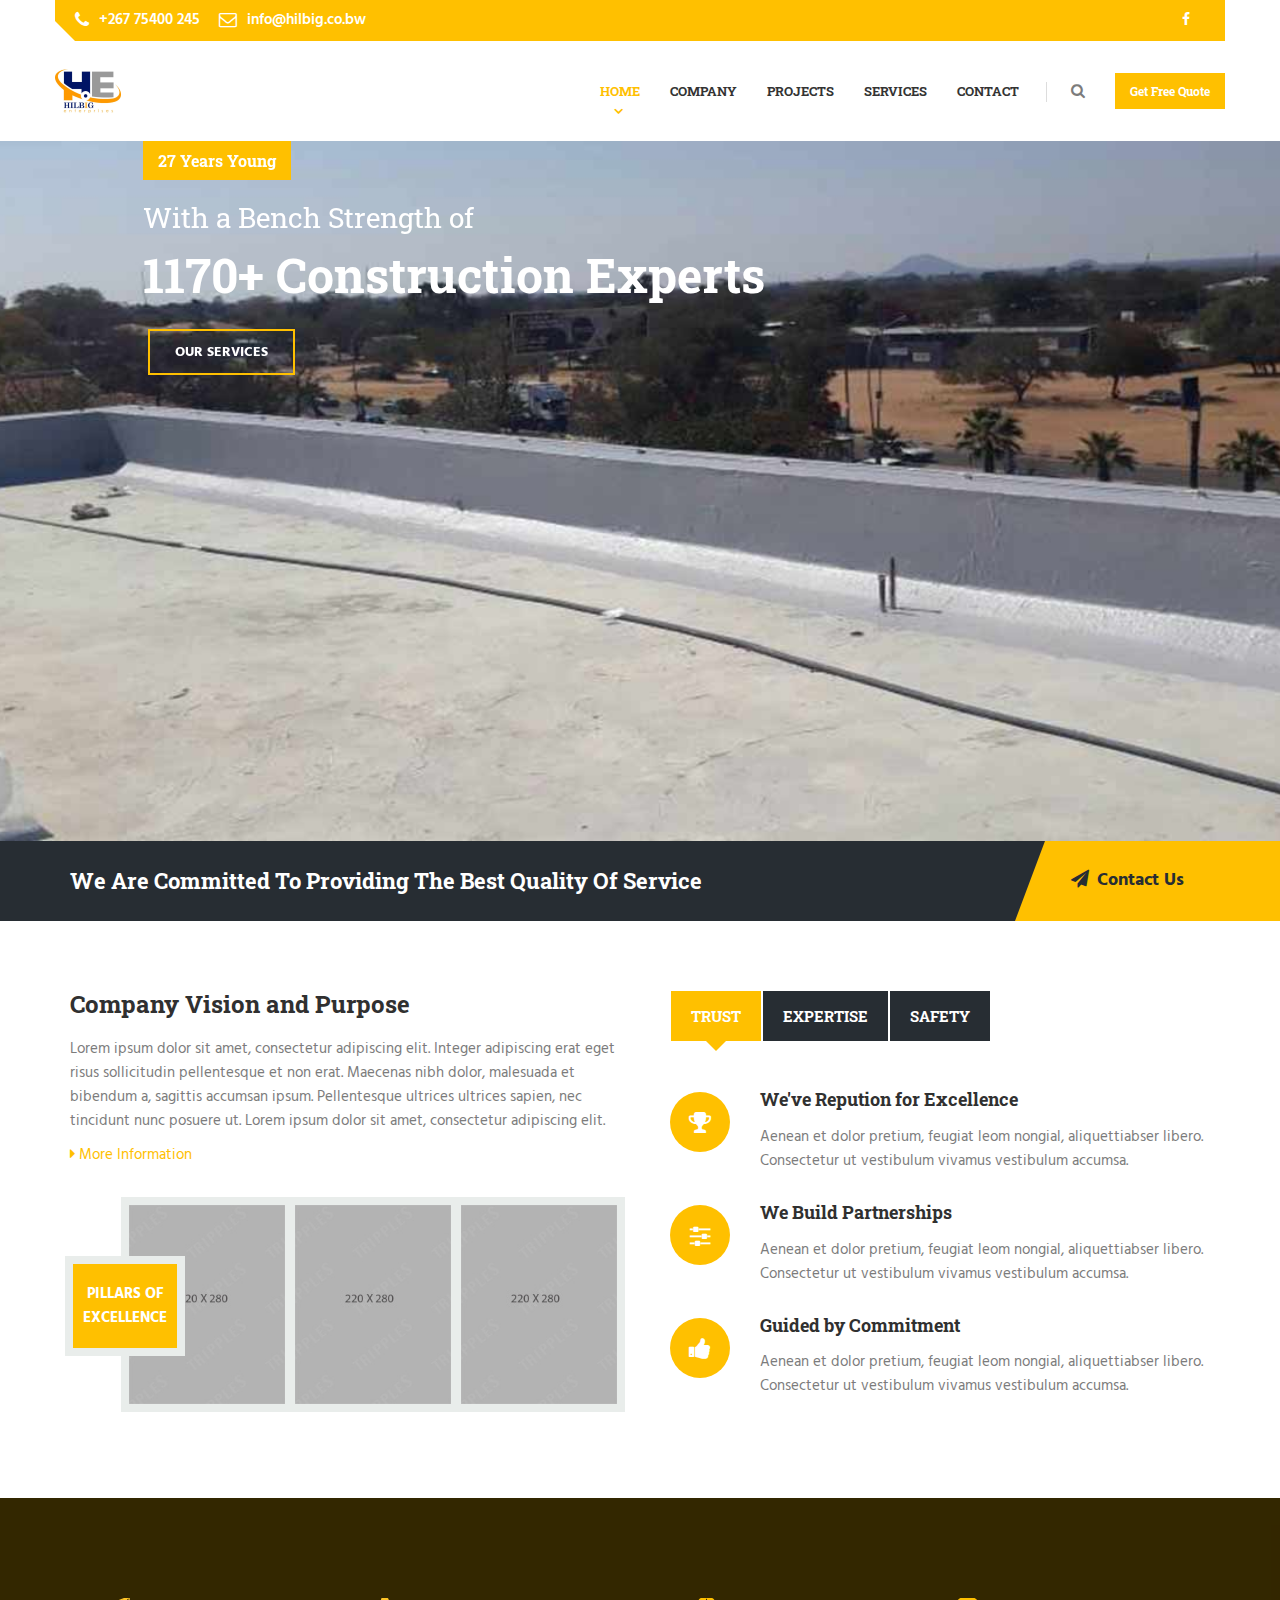
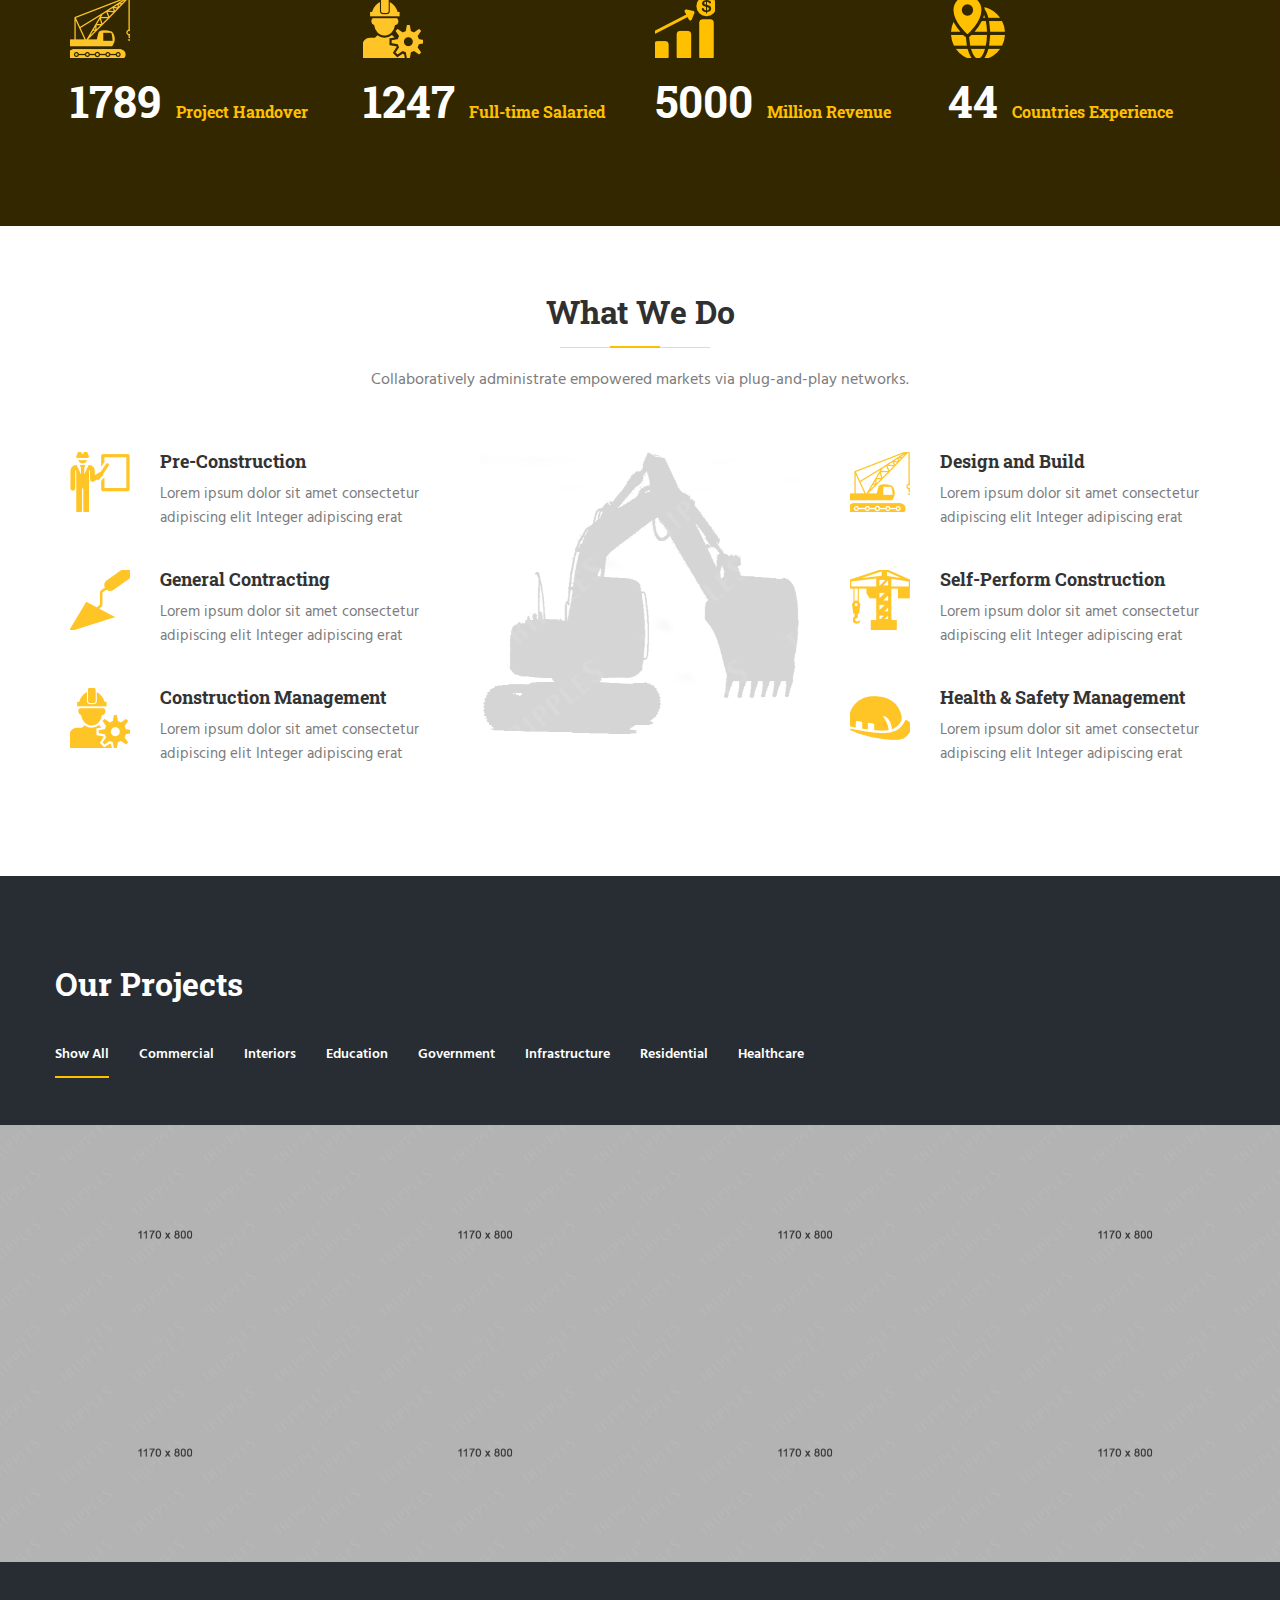
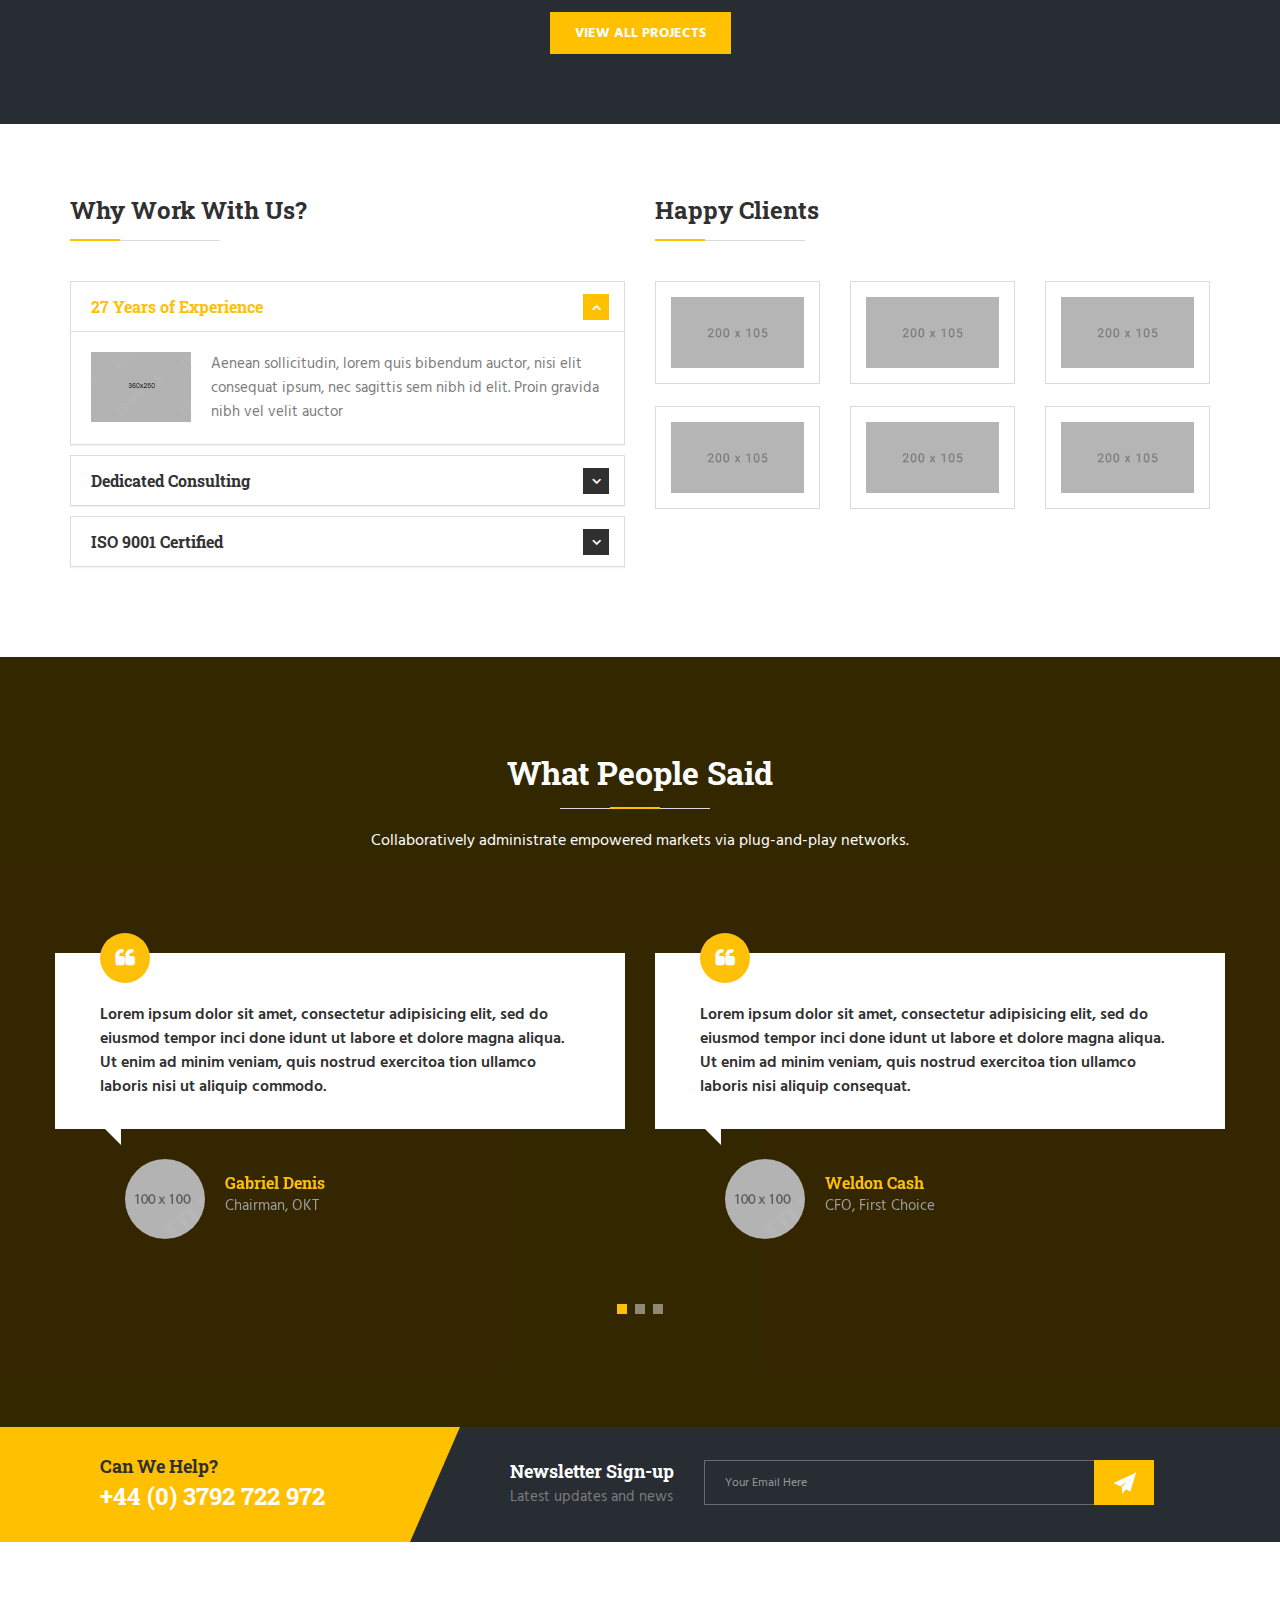
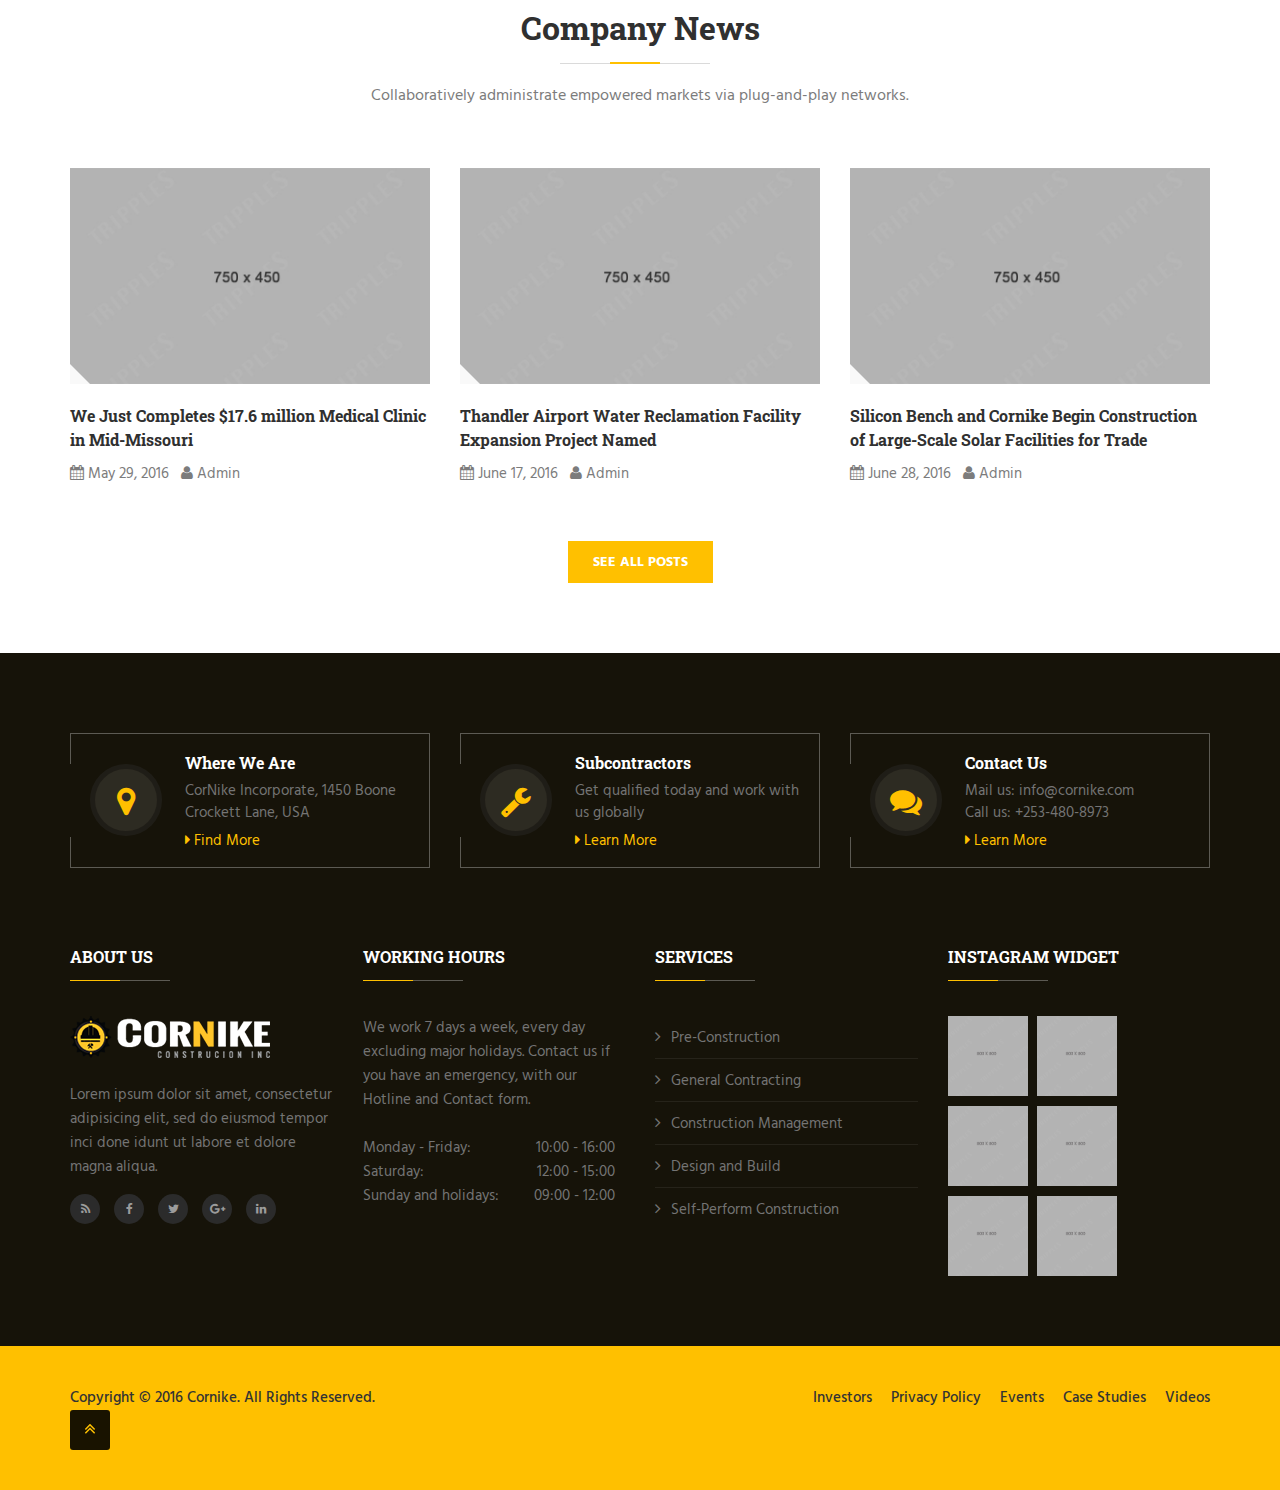
==== commit 1288e279: "banner images" ====
--- a/index.html
+++ b/index.html
@@ -2,7 +2,8 @@
 <html lang="en">
 <head>
 	<meta charset="utf-8">
-	<title>Hilbig Enterprises - Industrial, Commercial and Residential waterproofing solutions</title>
+	<title>Hilbig Enterprises - One stop solution for all your building, construction, maintenance and outdoor recreational works</title>
+	<meta name="description" content="Highly skilled operatives ensuring that we deliver on time. We adhere to all health and safety guidelines."/>
 	<meta http-equiv="X-UA-Compatible" content="IE=edge">
 	<meta name="viewport" content="width=device-width, initial-scale=1.0, maximum-scale=1.0, user-scalable=0">
 	<link rel="shortcut icon" href="images/favicon.ico" type="image/x-icon">
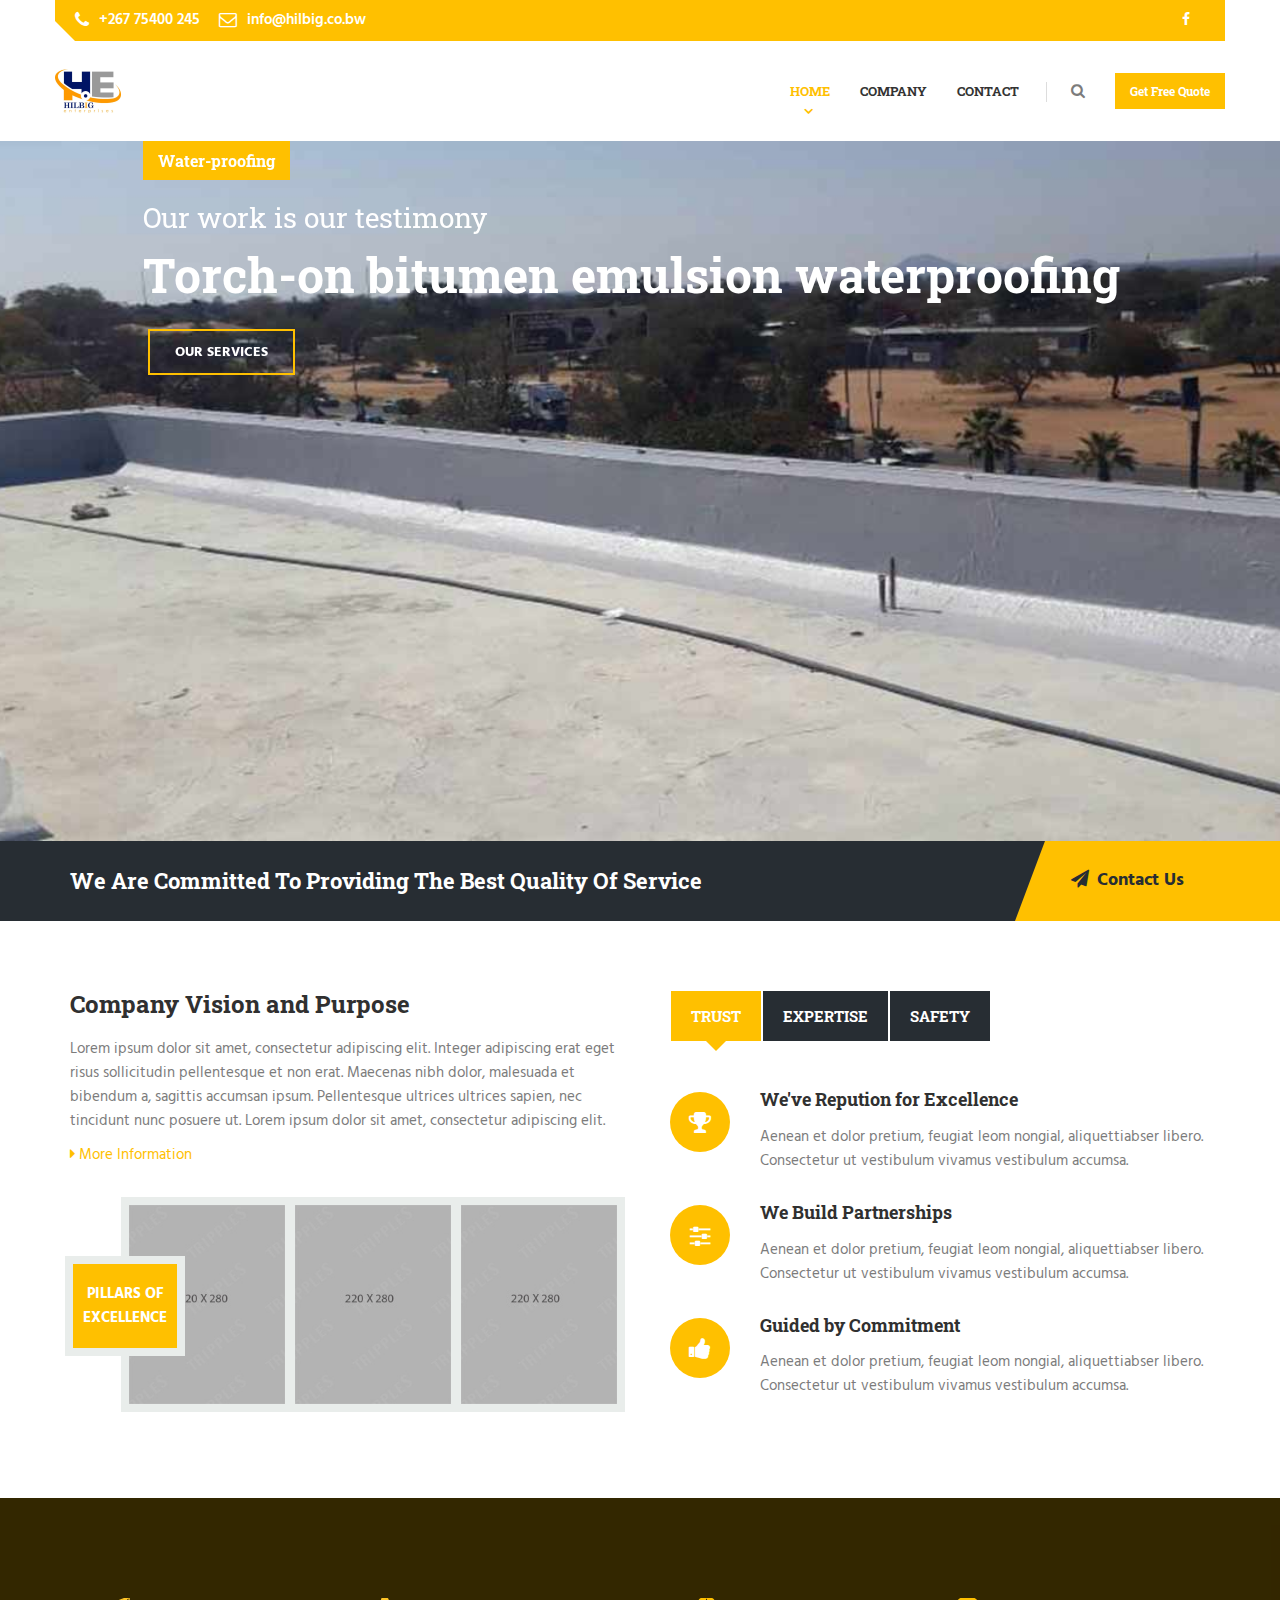
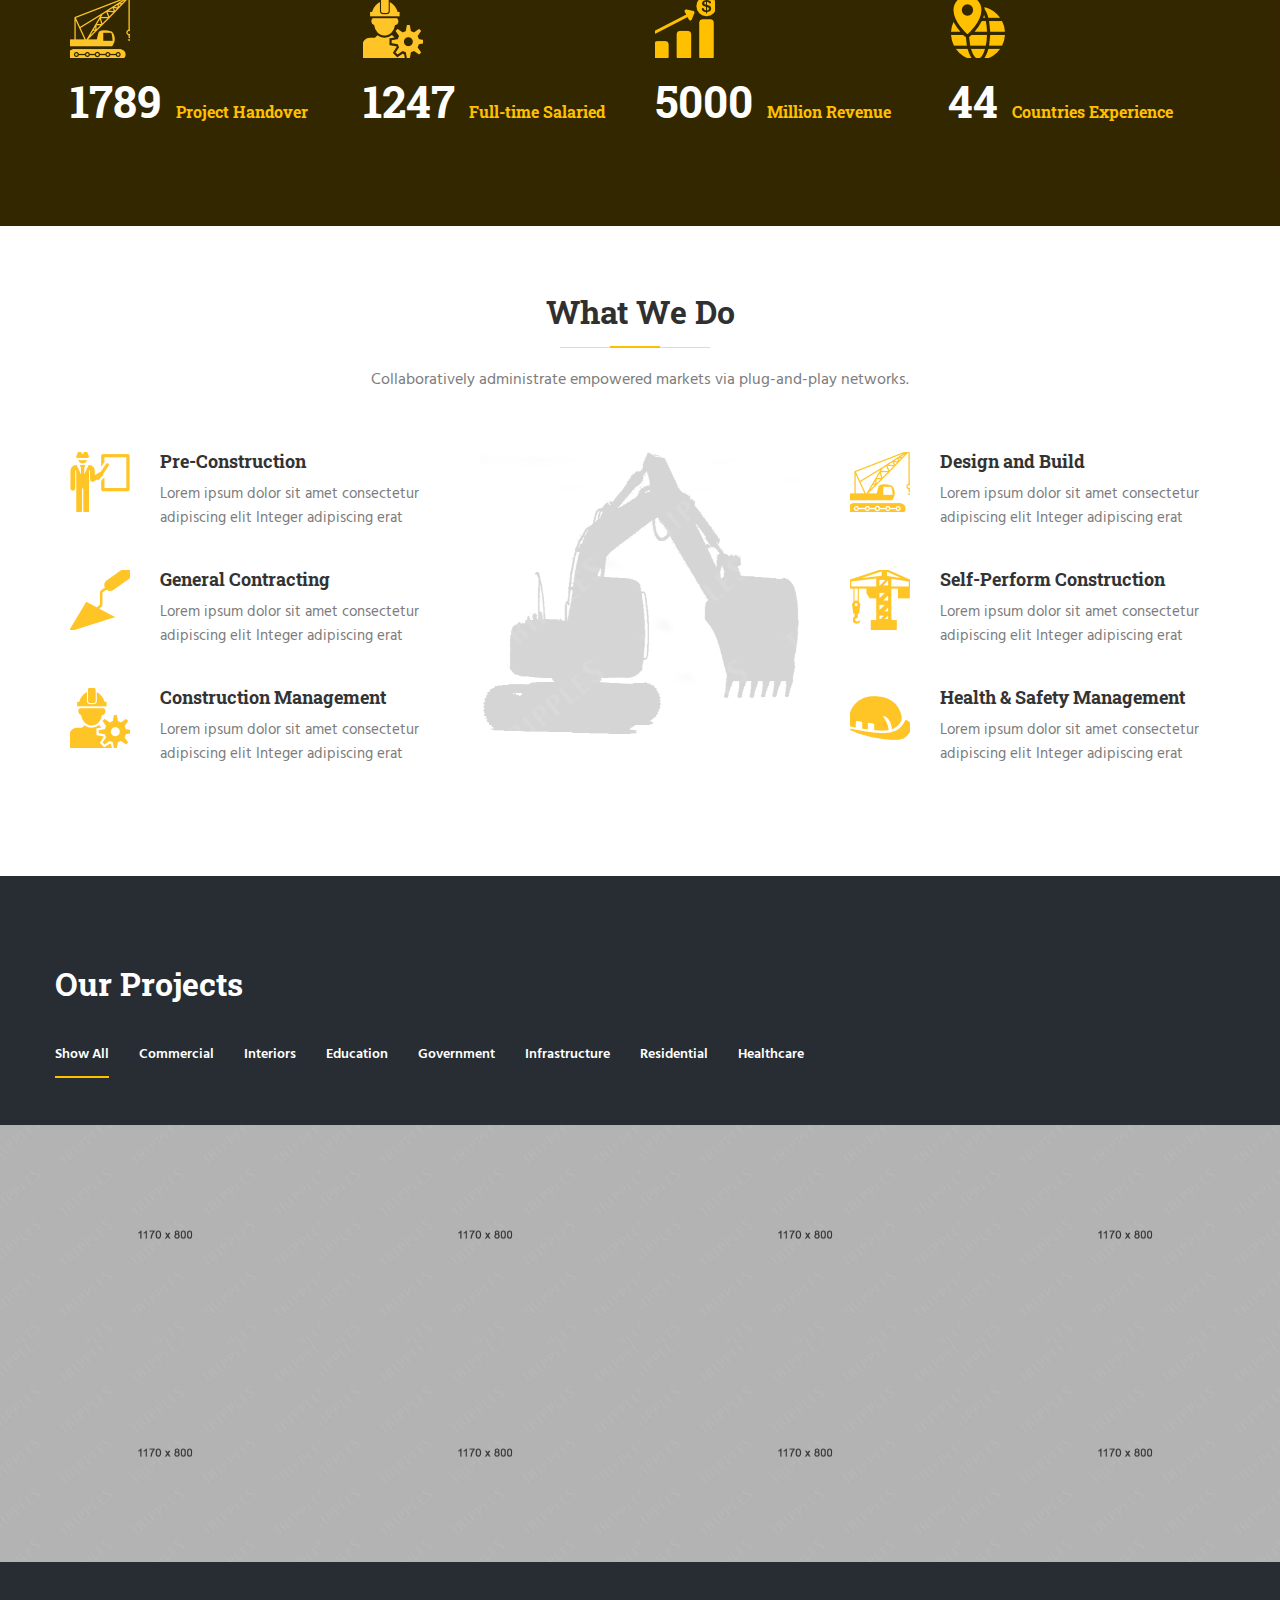
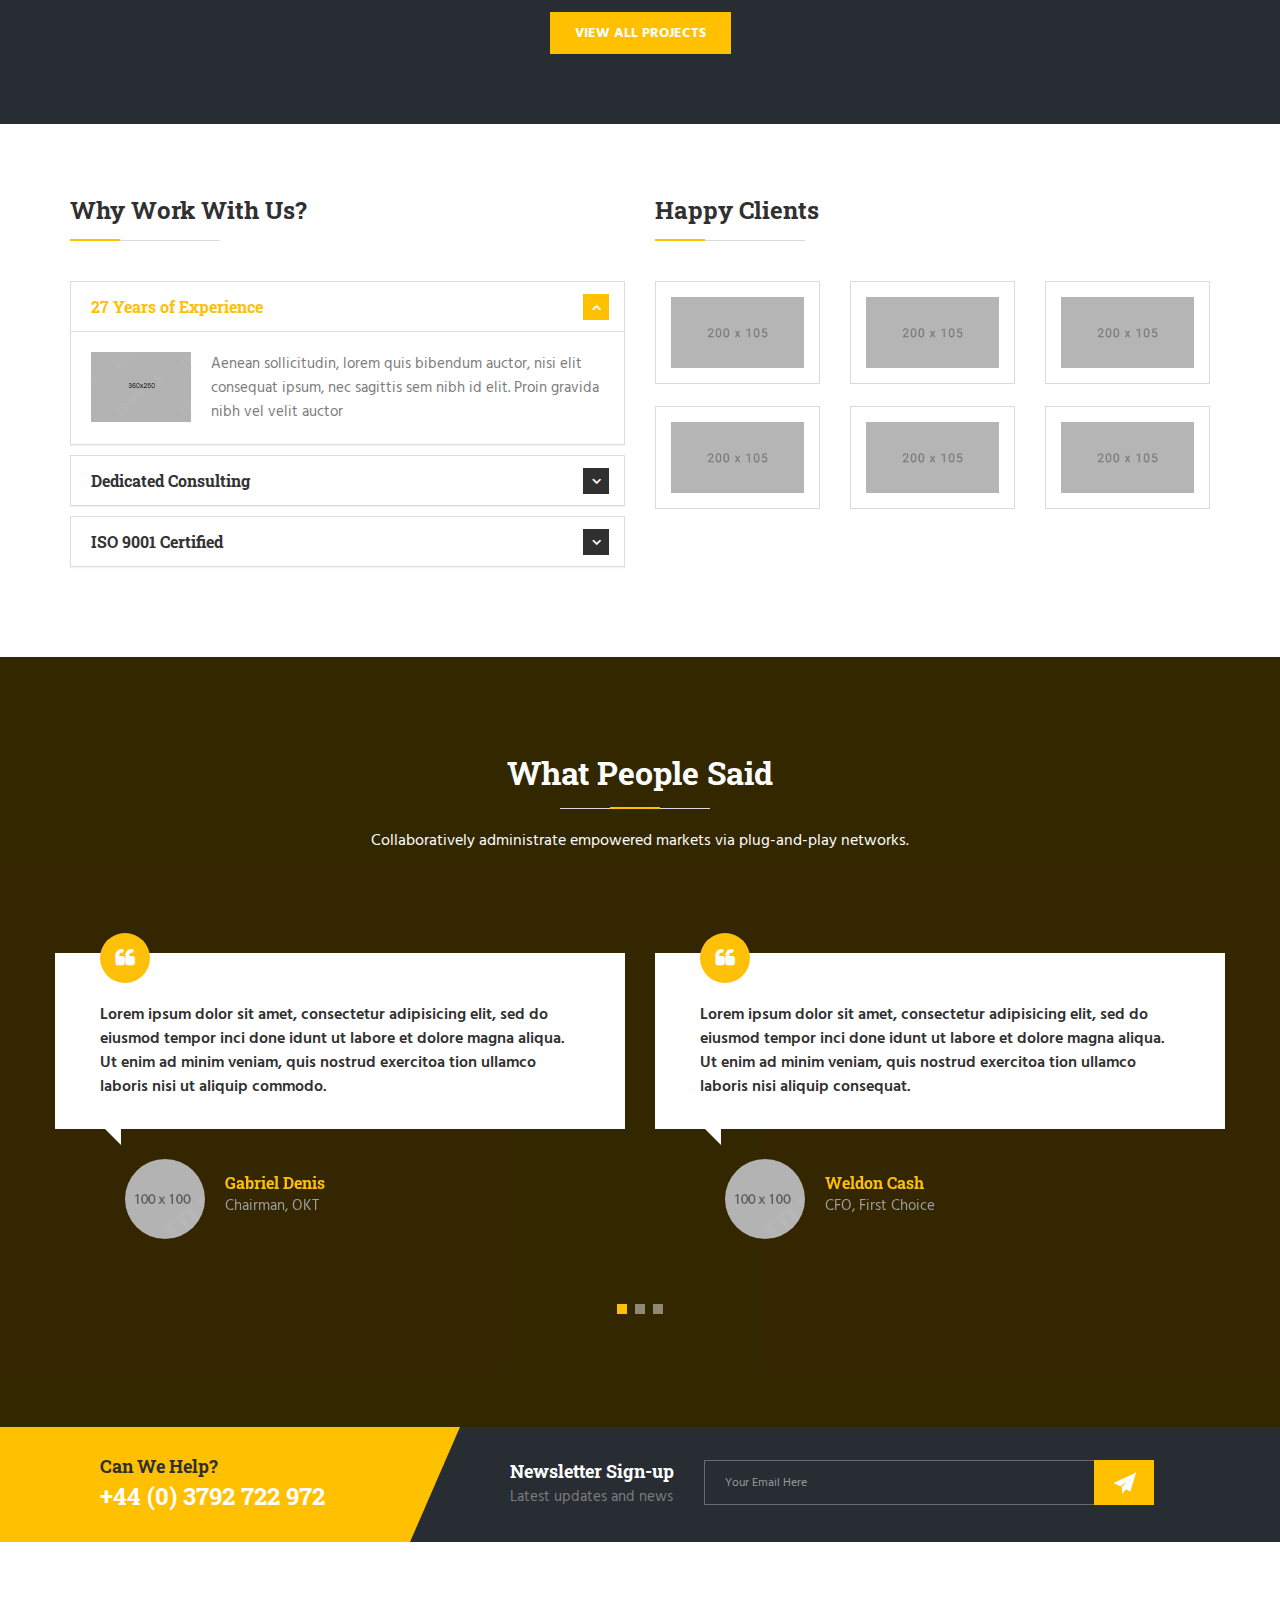
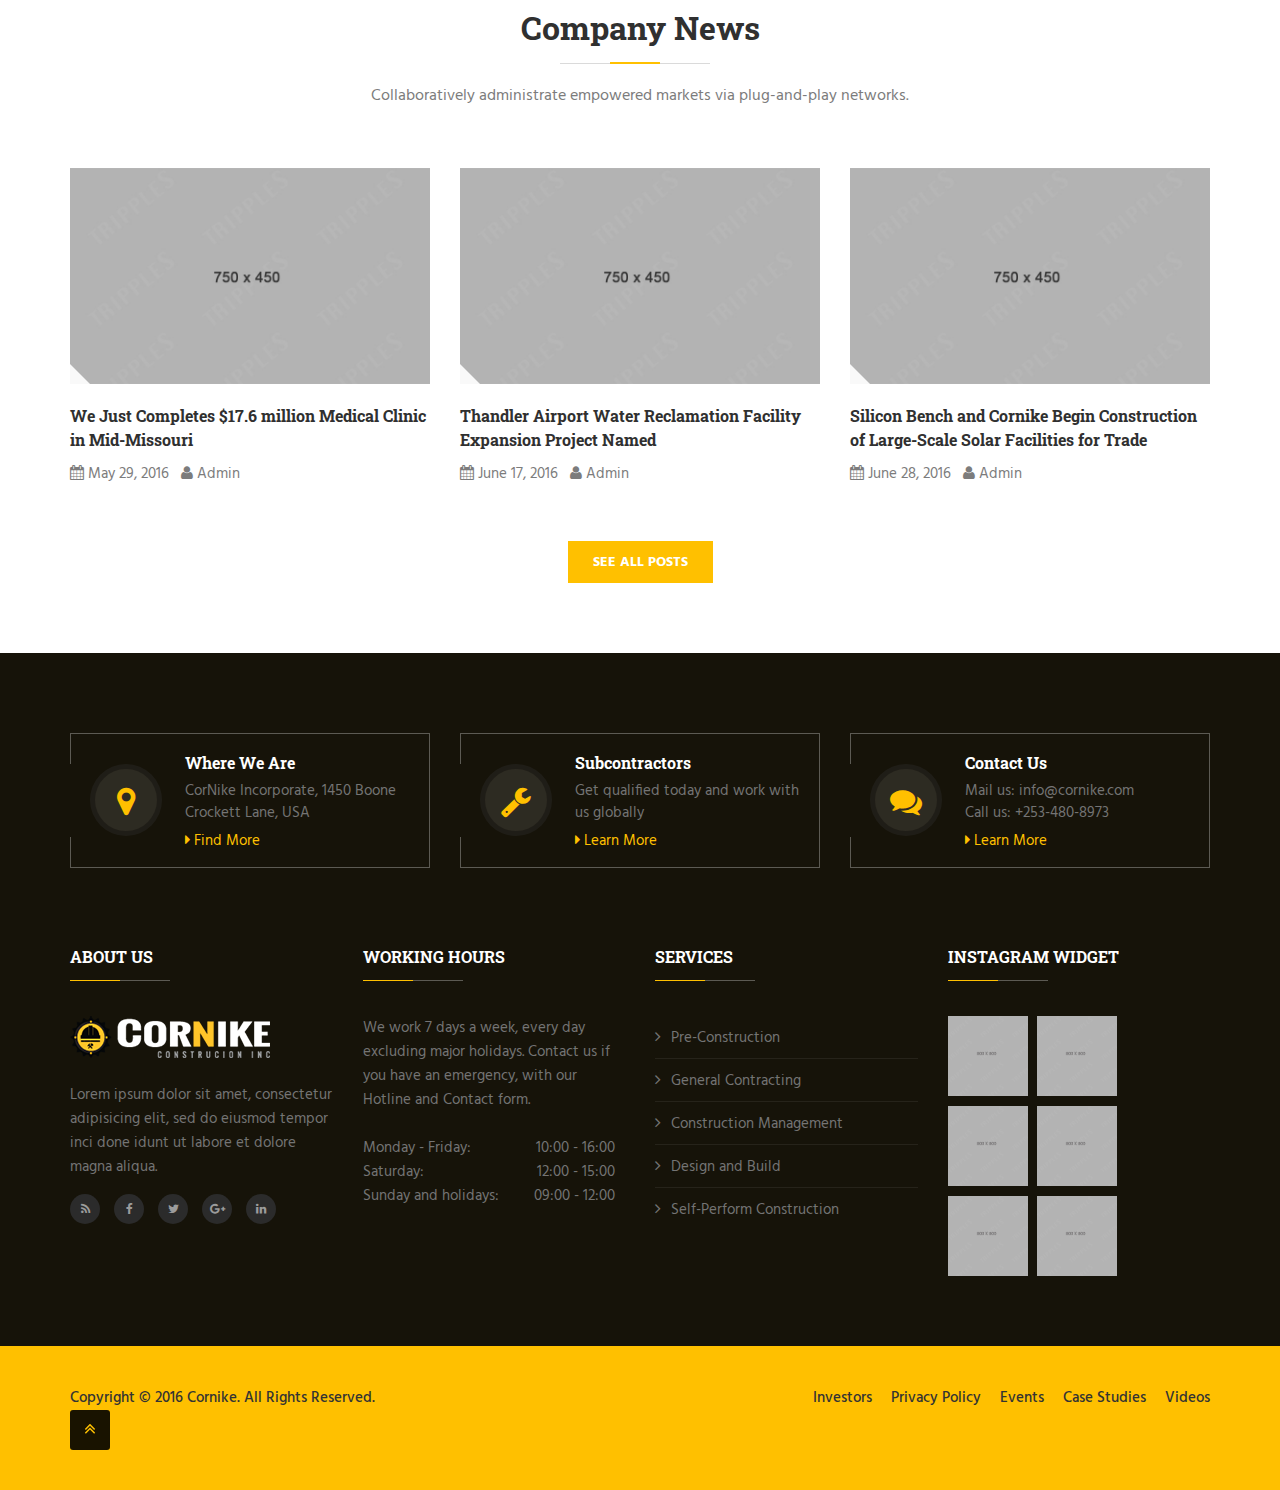
==== commit 1e99bc3d: "Homepage updated slider, removed menu items that will be added when the content is available" ====
--- a/index.html
+++ b/index.html
@@ -75,15 +75,11 @@
 		                  <a href="#" class="dropdown-toggle" data-toggle="dropdown">Company <i class="fa fa-angle-down"></i></a>
 						  <ul class="dropdown-menu" role="menu">
                            <li><a href="about.html">About Us</a></li>
-                           <li><a href="team.html">Our People</a></li>
-                           <li><a href="testimonials.html">Testimonials</a></li>
                            <li><a href="quote.html">Get a Quote</a></li>
-                           <li><a href="faq.html">Faq</a></li>
-                      		<li><a href="pricing.html">Pricing</a></li>
 		                  </ul>
 		               </li>
 
-		               <li class="dropdown">
+		               <!--<li class="dropdown">
 		                  <a href="#" class="dropdown-toggle" data-toggle="dropdown">Projects <i class="fa fa-angle-down"></i></a>
 								<ul class="dropdown-menu" role="menu">
                            <li><a href="projects.html">Projects All</a></li>
@@ -99,7 +95,7 @@
                            <li><a href="service-single1.html">Services Single 1</a></li>
                            <li><a href="service-single2.html">Services Single 2</a></li>
 		                  </ul>
-		               </li>
+		               </li>-->
 
 						<li class="dropdown">
 		                  <a href="#" class="dropdown-toggle" data-toggle="dropdown">Contact <i class="fa fa-angle-down"></i></a>
@@ -117,7 +113,21 @@
 	    			</nav>
 
 					<div class="search" style="display: none;">
-						<input type="text" class="form-control" placeholder="Type what you are looking for">
+						<!-- <input type="text" class="form-control" placeholder="Type what you are looking for"> -->
+						<div class="form-control">
+							<script>
+  (function() {
+    var cx = '014420736859040949833:rm-yh_pp_lu';
+    var gcse = document.createElement('script');
+    gcse.type = 'text/javascript';
+    gcse.async = true;
+    gcse.src = 'https://cse.google.com/cse.js?cx=' + cx;
+    var s = document.getElementsByTagName('script')[0];
+    s.parentNode.insertBefore(gcse, s);
+  })();
+</script>
+<gcse:search></gcse:search>
+						</div>
 						<span class="search-close">&times;</span>
 					</div>
 				</div>
@@ -138,9 +148,9 @@
 			<div class="item active" style="background-image:url(images/slider-main/bg1.jpg)">
            	<div class="slider-content text-left">
                <div class="col-md-12">
-                  <h2 class="slide-title-box animated2">27 Years Young</h2>
-                  <h3 class="slide-title animated3">With a Bench Strength of</h3>
-                  <h3 class="slide-sub-title animated3">1170+ Construction Experts</h3>	
+                  <h2 class="slide-title-box animated2">Water-proofing</h2>
+                  <h3 class="slide-title animated3">Our work is our testimony</h3>
+                  <h3 class="slide-sub-title animated3">Torch-on bitumen emulsion waterproofing</h3>	
                   <p class="animated3">
                    	<a href="#" class="slider btn btn-primary border">Our Services</a>
                   </p>	     
@@ -148,16 +158,16 @@
            	</div>
 		   </div><!--/ Carousel item 1 end -->
 
-			<div class="item" style="background-image:url(images/slider-main/bg2.jpg)">
+			<div class="item" style="background-image:url(images/slider-main/home1.png)">
            	<div class="slider-content">
                <div class="col-md-12 text-center">
-                  <h2 class="slide-title animated4">We are the Leader in</h2>
-                  <h3 class="slide-sub-title animated5">Construction Industry</h3>	
-                  <p class="slider-description lead animated3">We will deal with your failure that determines how you achieve success.</p>
-                   <p>
+                  <h2 class="slide-title animated4">We are leaders in</h2>
+                  <h3 class="slide-sub-title animated5">Construction works</h3>	
+                  <p class="slider-description lead animated3">Property maintenance, Brick-laying, Plastering, Carpentry, Painting</p>
+                  <p>
                    	<a href="#" class="slider btn btn-primary">Our Services</a>
                    	<a href="#" class="slider btn btn-primary border">Call Now</a>
-                   </p>	     
+                  </p>	     
                </div>
            	</div>
 		   </div><!--/ Carousel item 2 end -->
@@ -165,9 +175,9 @@
 		   <div class="item" style="background-image:url(images/slider-main/bg3.jpg)">
             <div class="slider-content text-right">
                <div class="col-md-12">
-                   <h2 class="slide-title animated6">Meet Our Engineers</h2>
-                   <h3 class="slide-sub-title animated7">We care our Cummunities</h3>	
-                   <p class="slider-description lead animated7">We will deal with your failure that determines how you achieve success.</p>
+                   <h2 class="slide-title animated6">Masters of</h2>
+                   <h3 class="slide-sub-title animated7">Epoxy flooring and Power floating</h3>	
+                   <p class="slider-description lead animated7">We apply semi-rubberized paint that provides a protective finish for concrete surfaces.</p>
                    <p>
                    	<a href="#" class="slider btn btn-primary">Get Free Quote</a>
                    	<a href="#" class="slider btn btn-primary border">Learn More</a>
--- a/css/style.css
+++ b/css/style.css
@@ -1033,13 +1033,17 @@
    z-index: 99;
 }
 
+.search .gsc-input-box {
+    height: 28px;
+}
+
 .search .form-control {
-   border: 1px solid #fff;
+   border: 1px solid transparent;
    position: fixed;
    top: 50%;
    left: 25%;
    width: 50%;
-   height: 60px;
+   height: 65px;
 }
 
 .search .search-close {
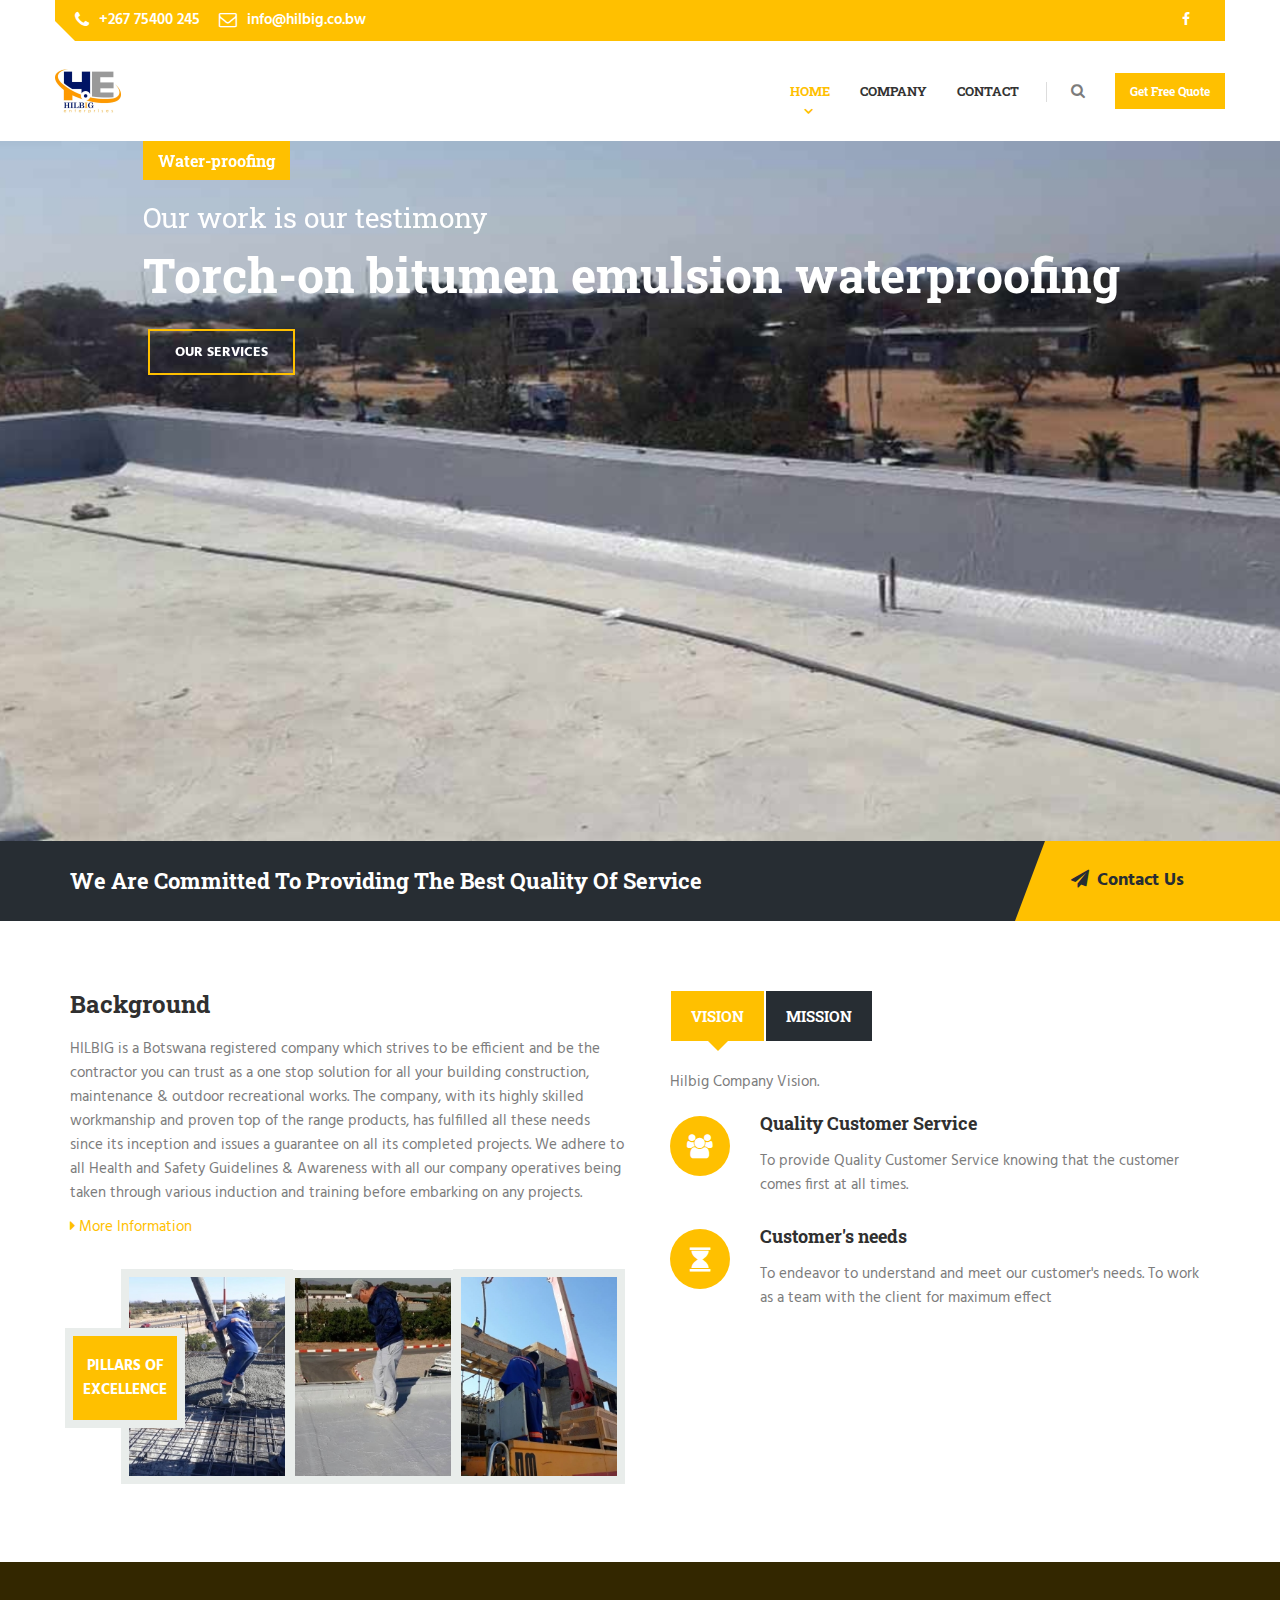
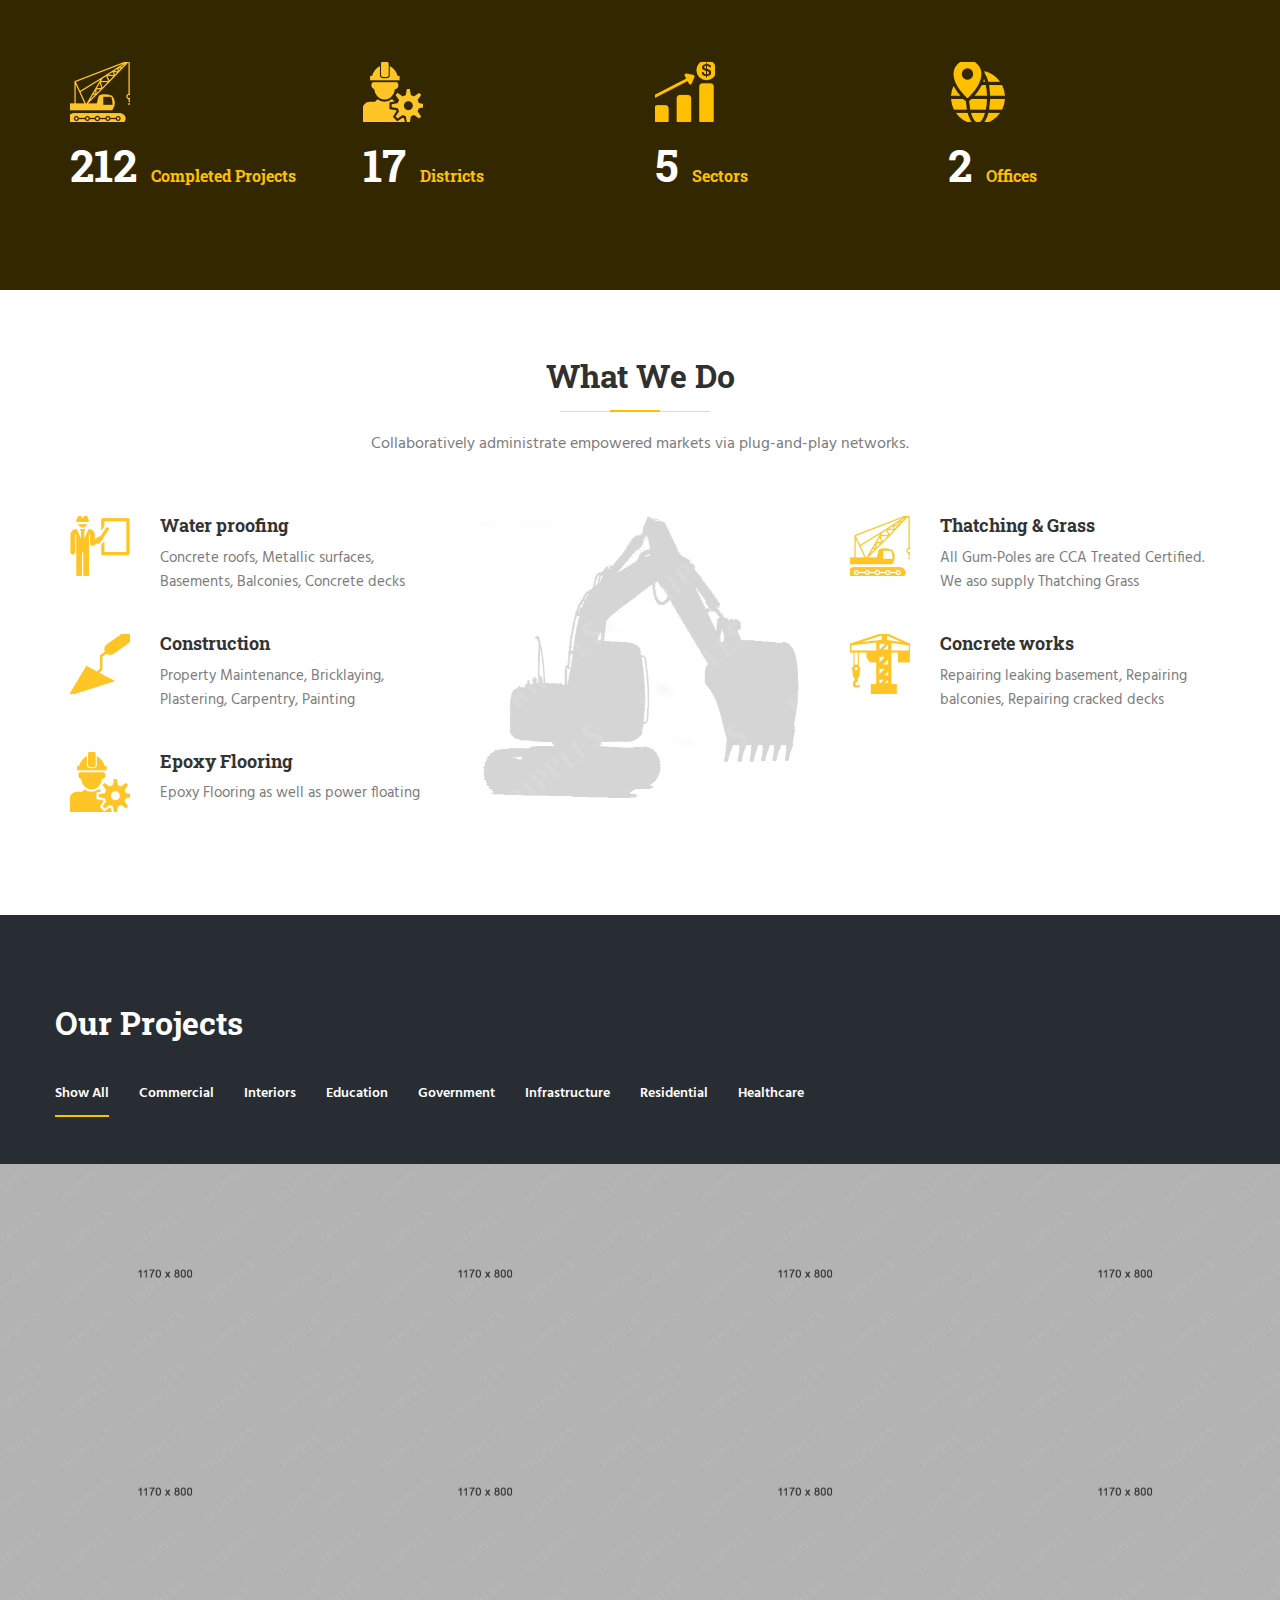
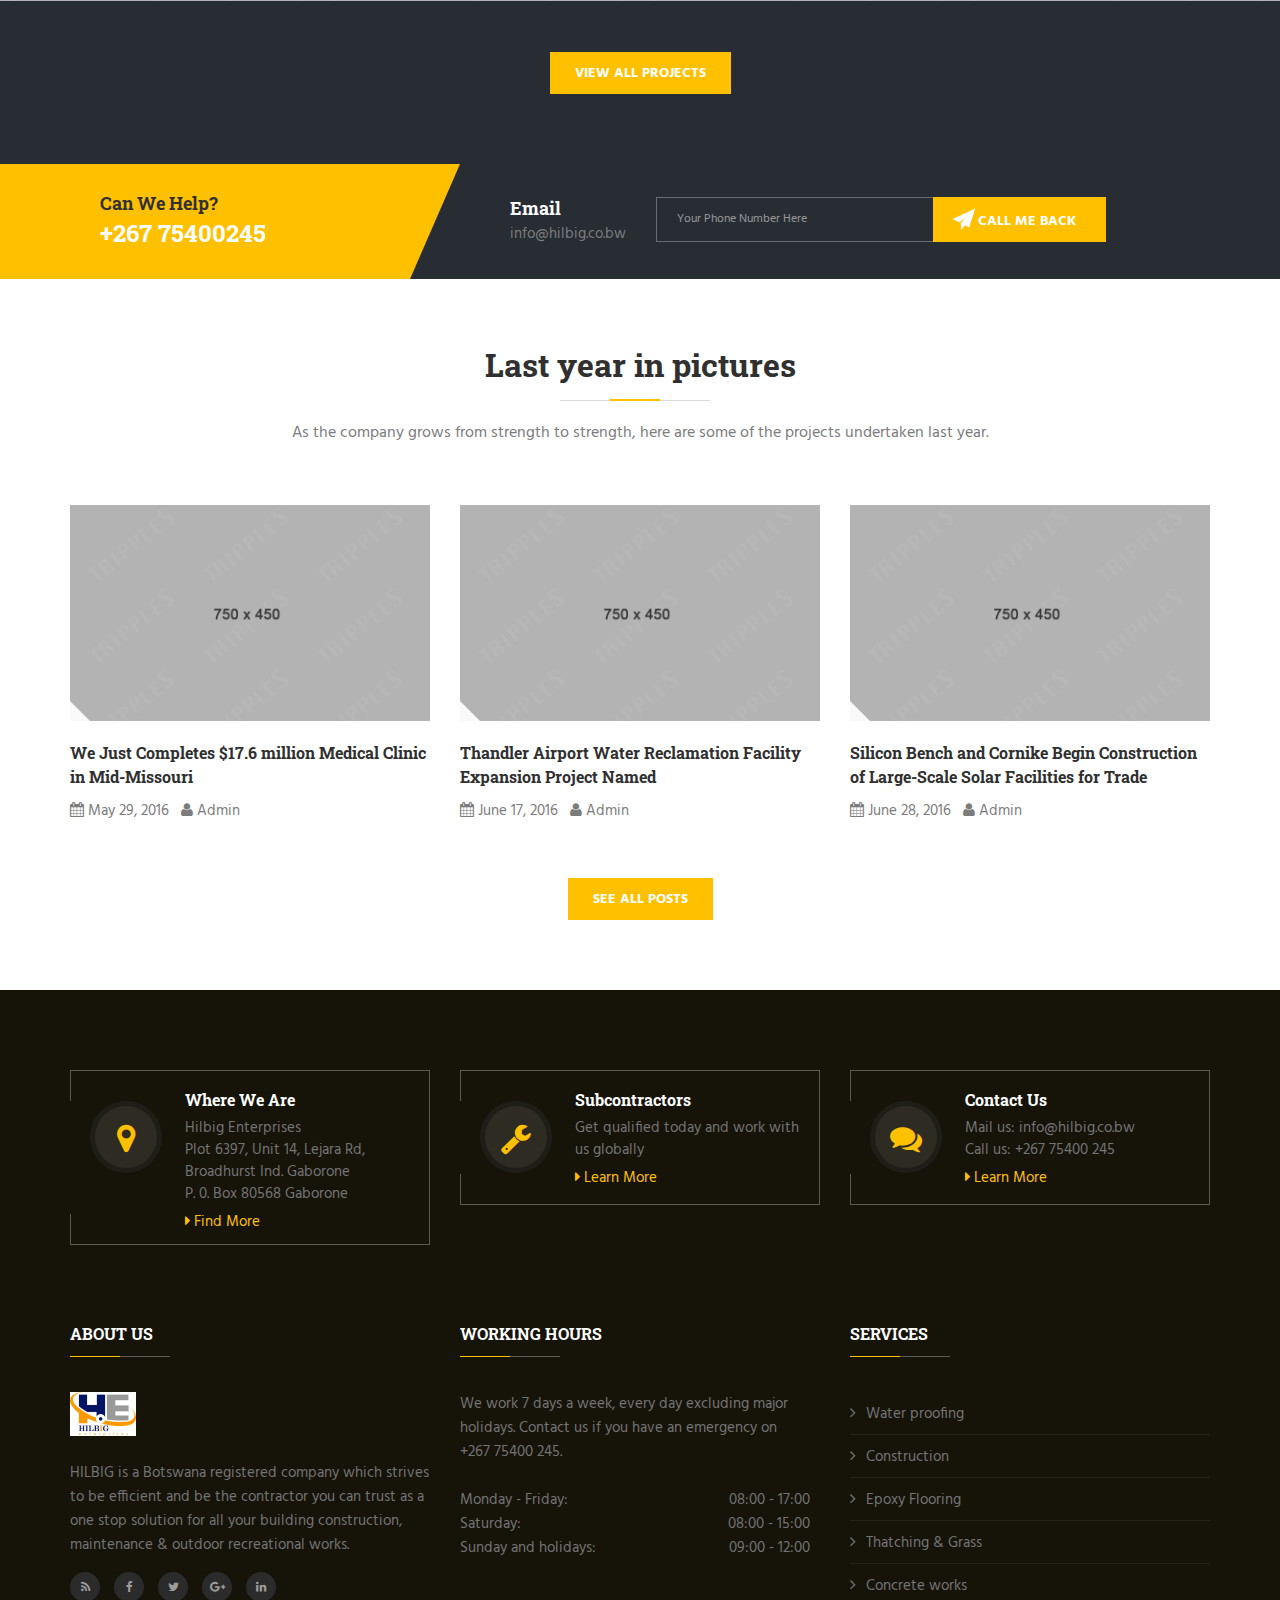
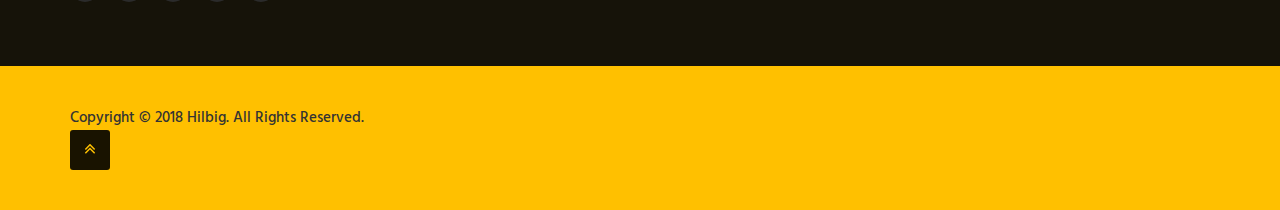
==== commit 3783bcdc: "Homepage almost done, still to complete the gallery" ====
--- a/index.html
+++ b/index.html
@@ -218,13 +218,13 @@
 			<div class="row">
 				<div class="col-sm-6">
 					<div class="intro-feature">
-						<h3>Company Vision and Purpose</h3>
-						<p>Lorem ipsum dolor sit amet, consectetur adipiscing elit. Integer adipiscing erat eget risus sollicitudin pellentesque et non erat. Maecenas nibh dolor, malesuada et bibendum a, sagittis accumsan ipsum. Pellentesque ultrices ultrices sapien, nec tincidunt nunc posuere ut. Lorem ipsum dolor sit amet, consectetur adipiscing elit.</p>
+						<h3>Background</h3>
+						<p>HILBIG is a Botswana registered company which strives to be efficient and be the contractor you can trust as a one stop solution for all your building construction, maintenance & outdoor recreational works. The company, with its highly skilled workmanship and proven top of the range products, has fulfilled all these needs since its inception and issues a guarantee on all its completed projects. We adhere to all Health and Safety Guidelines & Awareness with all our company operatives being taken through various induction and training before embarking on any projects.</p>
 						<p><a class="intro-link" href="#"><i class="fa fa-caret-right"> </i> More Information</a></p>
 						<div class="img-box">
 							<div class="img-box-small">Pillars of Excellence</div>
 							<figure><img class="img-responsive" src="images/intro/intro1.jpg" alt=""></figure>
-							<figure><img class="img-responsive" src="images/intro/intro2.jpg" alt=""></figure>
+							<figure><img class="img-responsive" src="images/intro/intro4.jpg" alt=""></figure>
 							<figure><img class="img-responsive" src="images/intro/intro3.jpg" alt=""></figure>
 						</div>
 					</div><!-- Intro box end -->
@@ -235,67 +235,31 @@
 					<div class="featured-tab">
 						<ul class="nav nav-tabs">
 						  	<li class="active">
-						  		<a class="animated fadeIn" href="#tab_a" data-toggle="tab">
-						  			<span class="tab-head">
-										<span class="tab-text-title">Trust</span>					
-									</span>
-						  		</a>
-						  	</li>
-						  	<li>
 							  	<a class="animated fadeIn" href="#tab_b" data-toggle="tab">
 							  		<span class="tab-head">
-										<span class="tab-text-title">Expertise</span>					
+										<span class="tab-text-title">Vision</span>					
 									</span>
 							  	</a>
 							</li>
 						 	<li>
 							  	<a class="animated fadeIn" href="#tab_c" data-toggle="tab">
 							  		<span class="tab-head">
-										<span class="tab-text-title">Safety</span>					
+										<span class="tab-text-title">Mission</span>					
 									</span>
 							  	</a>
 							</li>
 						</ul>
 
 						<div class="tab-content">
-					      <div class="tab-pane active animated fadeInRight" id="tab_a">
-					        	<div class="tab-wrapper">
-						        
-									<div class="ts-service-box">
-										<span class="ts-service-icon"><i class="fa fa-trophy"> </i></span>
-										<div class="ts-service-box-content">
-											<h3>We've Repution for Excellence</h3>
-											<p>Aenean et dolor pretium, feugiat leom nongial, aliquettiabser libero. Consectetur ut vestibulum vivamus vestibulum accumsa.</p>
-										</div>
-									</div><!-- Service 1 end -->
-
-									<div class="ts-service-box">
-										<span class="ts-service-icon"><i class="fa fa-sliders"> </i></span>
-										<div class="ts-service-box-content">
-											<h3>We Build Partnerships</h3>
-											<p>Aenean et dolor pretium, feugiat leom nongial, aliquettiabser libero. Consectetur ut vestibulum vivamus vestibulum accumsa.</p>
-										</div>
-									</div><!-- Service 2 end -->
-
-									<div class="ts-service-box">
-										<span class="ts-service-icon"><i class="fa fa-thumbs-up"> </i></span>
-										<div class="ts-service-box-content">
-											<h3>Guided by Commitment</h3>
-											<p>Aenean et dolor pretium, feugiat leom nongial, aliquettiabser libero. Consectetur ut vestibulum vivamus vestibulum accumsa.</p>
-										</div>
-									</div><!-- Service 3 end -->
-
-					        	</div><!-- Tab wrapper end -->
-					      </div><!-- Tab pane 1 end -->
-
-				        <div class="tab-pane animated fadeInRight" id="tab_b">
-				            <p>Anim pariatur cliche reprehenderit, enim eiusmod high life accusamus terry richardson ad squid. 3 wolf moon officia aute, non cupidatat skateboard dolor brunch. Food truck quinoa nesciunt laborum eiusmod. Brunch 3 wolf moon tempor, sunt aliqua put a bird on it squid single-origin coffee nulla assumenda shoreditch et.</p>
+
+				        <div class="tab-pane active animated fadeInRight" id="tab_b">
+				            <p>Hilbig Company Vision.</p>
 
 				            <div class="ts-service-box">
 									<span class="ts-service-icon"><i class="fa fa-users"> </i></span>
 									<div class="ts-service-box-content">
-										<h3>A Team of Professionals</h3>
-										<p>Aenean et dolor pretium, feugiat leom nongial, aliquettiabser libero. Consectetur ut vestibulum vivamus vestibulum accumsa.</p>
+										<h3>Quality Customer Service</h3>
+										<p>To provide Quality Customer Service knowing that the customer comes first at all times.</p>
 									</div>
 								</div><!-- Service 1 end -->
 
@@ -304,15 +268,20 @@
 										<i class="fa fa-hourglass"> </i>
 									</span>
 									<div class="ts-service-box-content">
-										<h3>121 Years of Young</h3>
-										<p>Aenean et dolor pretium, feugiat leom nongial, aliquettiabser libero. Consectetur ut vestibulum vivamus vestibulum accumsa.</p>
+										<h3>Customer's needs</h3>
+										<p>To endeavor to understand and meet our customer's needs. To work as a team with the client for maximum effect</p>
 									</div>
 								</div><!-- Service 2 end -->
 				        </div><!-- Tab pane 2 end -->
 
 				        	<div class="tab-pane animated fadeInLeft" id="tab_c">
 				            <img class="pull-left" src="images/intro/intro2.jpg" alt="" />
-				            <p>Aenean et dolor pretium, feugiat leom nongial, aliquettiabser libero. Consectetur ut vestibulum vivamus vestibulum accumsa.Aenean et dolor pretium, feugiat leom nongial, aliquettiabser libero. Consectetur ut vestibulum vivamus vestibulum accumsa.Aenean et dolor pretium, feugiat leom nongial, aliquettiabser libero. Consectetur ut vestibulum vivamus vestibulum accumsa.Aenean et dolor pretium, feugiat leom nongial, aliquettiabser libero. Consectetur ut vestibulum vivamus.</p>
+				            <p>
+								<ul>
+									<li>To deliver our services in an efficient and effective manner.</li>
+									<li>To be accessible to our customer's at all times anywhere in the country</li>
+								</ul>
+							</p>
 				        	</div><!-- Tab pane 3 end -->	
 						</div><!-- tab content -->
 					</div><!-- Featured tab end -->
@@ -331,8 +300,8 @@
 							<img src="images/icon-image/fact1.png" alt="" />
 						</div>
 						<div class="ts-facts-content">
-							<h2 class="ts-facts-num"><span class="counterUp">1789</span></h2>
-							<h3 class="ts-facts-title">Project Handover</h3>
+							<h2 class="ts-facts-num"><span class="counterUp">212</span></h2>
+							<h3 class="ts-facts-title">Completed Projects</h3>
 						</div>
 					</div><!-- Col end -->
 
@@ -341,8 +310,8 @@
 							<img src="images/icon-image/fact2.png" alt="" />
 						</div>
 						<div class="ts-facts-content">
-							<h2 class="ts-facts-num"><span class="counterUp">1247</span></h2>
-							<h3 class="ts-facts-title">Full-time Salaried</h3>
+							<h2 class="ts-facts-num"><span class="counterUp">17</span></h2>
+							<h3 class="ts-facts-title">Districts</h3>
 						</div>
 					</div><!-- Col end -->
 
@@ -351,8 +320,8 @@
 							<img src="images/icon-image/fact3.png" alt="" />
 						</div>
 						<div class="ts-facts-content">
-							<h2 class="ts-facts-num"><span class="counterUp">5000</span></h2>
-							<h3 class="ts-facts-title">Million Revenue</h3>
+							<h2 class="ts-facts-num"><span class="counterUp">5</span></h2>
+							<h3 class="ts-facts-title">Sectors</h3>
 						</div>
 					</div><!-- Col end -->
 
@@ -361,8 +330,8 @@
 							<img src="images/icon-image/fact4.png" alt="" />
 						</div>
 						<div class="ts-facts-content">
-							<h2 class="ts-facts-num"><span class="counterUp">44</span></h2>
-							<h3 class="ts-facts-title">Countries Experience</h3>
+							<h2 class="ts-facts-num"><span class="counterUp">2</span></h2>
+							<h3 class="ts-facts-title">Offices</h3>
 						</div>
 					</div><!-- Col end -->
 
@@ -387,8 +356,8 @@
 			          	<img src="images/icon-image/service-icon1.png" alt="" />
 			        	</div>
 			        	<div class="ts-service-box-info">
-			          	<h3 class="service-box-title"><a href="#">Pre-Construction</a></h3>
-			          	<p>Lorem ipsum dolor sit amet consectetur adipiscing elit Integer adipiscing erat</p>
+			          	<h3 class="service-box-title"><a href="#">Water proofing</a></h3>
+			          	<p>Concrete roofs, Metallic surfaces, Basements, Balconies, Concrete decks</p>
 			        </div>
 			      </div><!-- Service 1 end -->
 
@@ -397,8 +366,8 @@
 			          	<img src="images/icon-image/service-icon2.png" alt="" />
 			        	</div>
 			        	<div class="ts-service-box-info">
-			          	<h3 class="service-box-title"><a href="#">General Contracting</a></h3>
-			          	<p>Lorem ipsum dolor sit amet consectetur adipiscing elit Integer adipiscing erat</p>
+			          	<h3 class="service-box-title"><a href="#">Construction</a></h3>
+			          	<p>Property Maintenance, Bricklaying, Plastering, Carpentry, Painting</p>
 			        </div>
 			      </div><!-- Service 2 end -->
 
@@ -407,8 +376,8 @@
 			          	<img src="images/icon-image/service-icon3.png" alt="" />
 			        	</div>
 			        	<div class="ts-service-box-info">
-			          	<h3 class="service-box-title"><a href="#">Construction Management</a></h3>
-			          	<p>Lorem ipsum dolor sit amet consectetur adipiscing elit Integer adipiscing erat</p>
+			          	<h3 class="service-box-title"><a href="#">Epoxy Flooring</a></h3>
+			          	<p>Epoxy Flooring as well as power floating</p>
 			        </div>
 			      </div><!-- Service 3 end -->
 
@@ -424,8 +393,8 @@
 			          	<img src="images/icon-image/service-icon4.png" alt="" />
 			        	</div>
 			        	<div class="ts-service-box-info">
-			          	<h3 class="service-box-title"><a href="#">Design and Build</a></h3>
-			          	<p>Lorem ipsum dolor sit amet consectetur adipiscing elit Integer adipiscing erat</p>
+			          	<h3 class="service-box-title"><a href="#">Thatching &amp; Grass</a></h3>
+			          	<p>All Gum-Poles are CCA Treated Certified. We aso supply Thatching Grass</p>
 			        </div>
 			      </div><!-- Service 4 end -->
 
@@ -434,20 +403,11 @@
 			          	<img src="images/icon-image/service-icon5.png" alt="" />
 			        	</div>
 			        	<div class="ts-service-box-info">
-			          	<h3 class="service-box-title"><a href="#">Self-Perform Construction</a></h3>
-			          	<p>Lorem ipsum dolor sit amet consectetur adipiscing elit Integer adipiscing erat</p>
+			          	<h3 class="service-box-title"><a href="#">Concrete works</a></h3>
+			          	<p>Repairing leaking basement, Repairing balconies, Repairing cracked decks</p>
 			        </div>
 			      </div><!-- Service 5 end -->
-
-			      <div class="ts-service-box">
-			        	<div class="ts-service-box-img pull-left">
-			          	<img src="images/icon-image/service-icon6.png" alt="" />
-			        	</div>
-			        	<div class="ts-service-box-info">
-			          	<h3 class="service-box-title"><a href="#">Health &amp; Safety Management</a></h3>
-			          	<p>Lorem ipsum dolor sit amet consectetur adipiscing elit Integer adipiscing erat</p>
-			        </div>
-			      </div><!-- Service 6 end -->
+			      
 				</div><!-- Col end -->
 			</div><!-- Content row end -->
 
@@ -620,226 +580,28 @@
 
 	</section><!-- Project area end -->
 
-	<section class="content">
-		<div class="container">
-			<div class="row">
-				<div class="col-md-6">
-					<h3 class="border-title border-left">Why Work With Us?</h3>
-
-					<div class="panel-group" id="accordion">
-	              	<div class="panel panel-default">
-		                <div class="panel-heading">
-			                <h4 class="panel-title"> 
-			                	<a data-toggle="collapse" data-parent="#accordion" href="#collapseOne">27 Years of Experience</a> 
-			                </h4>
-		                </div>
-		                <div id="collapseOne" class="panel-collapse collapse in">
-		                  <div class="panel-body">
-		                  	<img class="pull-left" src="images/services/service1.jpg" alt="" />
-		                    	<p>Aenean sollicitudin, lorem quis bibendum auctor, nisi elit consequat ipsum, nec sagittis sem nibh id elit. Proin gravida nibh vel velit auctor</p>
-		                  </div>
-		                </div>
-	              	</div><!--/ Panel 1 end-->
-
-	              	<div class="panel panel-default">
-		                <div class="panel-heading">
-			                <h4 class="panel-title">
-			                	<a data-toggle="collapse" class="collapsed" data-parent="#accordion" href="#collapseTwo"> Dedicated Consulting</a>
-			            	</h4>
-		                </div>
-		                <div id="collapseTwo" class="panel-collapse collapse">
-		                  <div class="panel-body">
-			                  <img class="pull-right" src="images/services/service2.jpg" alt="" />
-			                  <p>Aenean sollicitudin, lorem quis bibendum auctor, nisi elit consequat ipsum, nec sagittis sem nibh id elit. Proin gravida nibh vel velit auctor</p>
-		                  </div>
-		                </div>
-	              	</div><!--/ Panel 2 end-->
-
-	              	<div class="panel panel-default">
-		                <div class="panel-heading">
-			                <h4 class="panel-title">
-			                	<a data-toggle="collapse" class="collapsed" data-parent="#accordion" href="#collapseThree"> ISO 9001 Certified</a>
-			            	</h4>
-		                </div>
-		                <div id="collapseThree" class="panel-collapse collapse">
-		                  <div class="panel-body">
-		                  	<img class="pull-left" src="images/services/service3.jpg" alt="" />
-		                    	<p>Aenean sollicitudin, lorem quis bibendum auctor, nisi elit consequat ipsum, nec sagittis sem nibh id elit. Proin gravida nibh vel velit auctor</p>
-		                  </div>
-		                </div>
-	              	</div><!--/ Panel 3 end-->
-
-            	</div><!--/ Accordion end -->
-				</div><!-- Col end -->
-
-				<div class="col-md-6">
-
-					<h3 class="border-title border-left">Happy Clients</h3>
-
-					<div class="row all-clients">
-						<div class="col-sm-4">
-							<figure class="clients-logo">
-								<a href="#"><img class="img-responsive" src="images/clients/client1.png" alt="" /></a>
-							</figure>
-						</div><!-- Client 1 end -->
-
-						<div class="col-sm-4">
-							<figure class="clients-logo">
-								<a href="#"><img class="img-responsive" src="images/clients/client2.png" alt="" /></a>
-							</figure>
-						</div><!-- Client 2 end -->
-
-						<div class="col-sm-4">
-							<figure class="clients-logo">
-								<a href="#"><img class="img-responsive" src="images/clients/client3.png" alt="" /></a>
-							</figure>
-						</div><!-- Client 3 end -->
-
-						<div class="col-sm-4">
-							<figure class="clients-logo">
-								<a href="#"><img class="img-responsive" src="images/clients/client4.png" alt="" /></a>
-							</figure>
-						</div><!-- Client 4 end -->
-
-						<div class="col-sm-4">
-							<figure class="clients-logo">
-								<a href="#"><img class="img-responsive" src="images/clients/client5.png" alt="" /></a>
-							</figure>
-						</div><!-- Client 5 end -->
-
-						<div class="col-sm-4">
-							<figure class="clients-logo">
-								<a href="#"><img class="img-responsive" src="images/clients/client6.png" alt="" /></a>
-							</figure>
-						</div><!-- Client 6 end -->
-
-					</div><!-- Clients row end -->
-
-				</div><!-- Col end -->
-
-			</div><!--/ Content row end -->
-		</div><!--/ Container end -->
-	</section><!-- Content end -->
-
-
-	<section id="testimonial-area" class="testimonial-area bg-overlay">
-		<div class="container">
-			<div class="row text-center">
-				<h2 class="border-title">What People Said</h2>
-				<p class="border-sub-title">
-					Collaboratively administrate empowered markets via plug-and-play networks.
-				</p>
-			</div><!--/ Title row end -->
-
-			<div class="row">
-				<div id="testimonial-slide" class="owl-carousel owl-theme testimonial-slide">
-				  <div class="item">
-				     <div class="quote-item">
-				         <span class="quote-text">
-				           Lorem ipsum dolor sit amet, consectetur adipisicing elit, sed do eiusmod tempor inci done idunt ut labore et dolore magna aliqua. Ut enim ad minim veniam, quis nostrud exercitoa tion ullamco laboris nisi ut aliquip commodo.
-				         </span>
-
-				         <div class="quote-item-footer">
-				         	<img class="testimonial-thumb" src="images/clients/testimonial1.png" alt="testimonial">
-				         	<div class="quote-item-info">
-				         		<h3 class="quote-author">Gabriel Denis</h3>
-					         	<span class="quote-subtext">Chairman, OKT</span>
-				         	</div>
-				         </div>
-				     </div><!-- Quote item end -->
-				  </div><!--/ Item 1 end -->
-
-				   <div class="item">
-				     <div class="quote-item">
-				         <span class="quote-text">
-				           Lorem ipsum dolor sit amet, consectetur adipisicing elit, sed do eiusmod tempor inci done idunt ut labore et dolore magna aliqua. Ut enim ad minim veniam, quis nostrud exercitoa tion ullamco laboris nisi aliquip consequat.
-				         </span>
-
-				         <div class="quote-item-footer">
-				         	<img class="testimonial-thumb" src="images/clients/testimonial2.png" alt="testimonial">
-				         	<div class="quote-item-info">
-				         		<h3 class="quote-author">Weldon Cash</h3>
-					         	<span class="quote-subtext">CFO, First Choice</span>
-				         	</div>
-				         </div>
-				     </div><!-- Quote item end -->
-				  </div><!--/ Item 2 end -->
-
-				  	<div class="item">
-				     <div class="quote-item">
-				         <span class="quote-text">
-				           Lorem ipsum dolor sit amet, consectetur adipisicing elit, sed do eiusmod tempor inci done idunt ut labore et dolore magna aliqua. Ut enim ad minim veniam, quis nostrud exercitoa tion ullamco laboris nisi ut commodo consequat.
-				         </span>
-
-				         <div class="quote-item-footer">
-				         	<img class="testimonial-thumb" src="images/clients/testimonial3.png" alt="testimonial">
-				         	<div class="quote-item-info">
-				         		<h3 class="quote-author">Minter Puchan</h3>
-					         	<span class="quote-subtext">Director, AKT</span>
-				         	</div>
-				         </div>
-				     </div><!-- Quote item end -->
-				  	</div><!--/ Item 3 end -->
-
-				  	<div class="item">
-				     <div class="quote-item">
-				         <span class="quote-text">
-				           Lorem ipsum dolor sit amet, consectetur adipisicing elit, sed do eiusmod tempor inci done idunt ut labore et dolore magna aliqua. Ut enim ad minim veniam, quis nostrud exercitoa tion ullamco laboris nisi ut aliquip ex ea commodo consequat.
-				         </span>
-
-				         <div class="quote-item-footer">
-				         	<img class="testimonial-thumb" src="images/clients/testimonial4.png" alt="testimonial">
-				         	<div class="quote-item-info">
-				         		<h3 class="quote-author">Tian Gray</h3>
-					         	<span class="quote-subtext">Accountant</span>
-				         	</div>
-				         </div>
-				     </div><!-- Quote item end -->
-				  	</div><!--/ Item 4 end -->
-
-				  	<div class="item">
-				     <div class="quote-item">
-				         <span class="quote-text">
-				           Lorem ipsum dolor sit amet, consectetur adipisicing elit, sed do eiusmod tempor inci done idunt ut labore et dolore magna aliqua. Ut enim ad minim veniam, quis nostrud exercitoa tion ullamco laboris nisi ut aliquip ex ea commodo consequat.
-				         </span>
-
-				         <div class="quote-item-footer">
-				         	<img class="testimonial-thumb" src="images/clients/testimonial5.png" alt="testimonial">
-				         	<div class="quote-item-info">
-				         		<h3 class="quote-author">Jeroge Tinker</h3>
-					         	<span class="quote-subtext">Official</span>
-				         	</div>
-				         </div>
-				     </div><!-- Quote item end -->
-				  	</div><!--/ Item 5 end -->
-
-				</div><!--/ Testimonial carousel end-->
-			</div><!--/ Content row end -->
-		</div><!--/ Container end -->
-	</section><!--/ Testimonial end -->
-
 	<section class="subscribe no-padding">
 		<div class="container">
 			<div class="row">
 				<div class="col-md-4 col-sm-12 col-xs-12">
 					<div class="subscribe-call-to-acton">
 						<h3>Can We Help?</h3>
-						<h4>+44 (0) 3792 722 972</h4>
+						<h4>+267 75400245</h4>
 					</div>
 				</div><!-- Col end -->
 
 				<div class="col-md-8 col-sm-12 col-xs-12">
 					<div class="ts-newsletter">
 						<div class="newsletter-introtext">
-							<h4>Newsletter Sign-up</h4>
-							<p>Latest updates and news</p>
+							<h4>Email</h4>
+							<p>info@hilbig.co.bw</p>
 						</div>
 
 						<div class="newsletter-form">
 							<form action="#" method="post">
 								<div class="form-group">
-									<input type="email" name="email" id="newsletter-form-email" class="form-control form-control-lg" placeholder="Your Email Here" autocomplete="off">
-									<button class="btn btn-primary">Subscribe</button>
+									<input type="email" name="email" id="newsletter-form-email" class="form-control form-control-lg" placeholder="Your phone number here" autocomplete="off">
+									<button class="btn btn-primary">Call me back</button>
 								</div>
 							</form>
 						</div>
@@ -853,9 +615,9 @@
 	<section id="news" class="news">
 		<div class="container">
 			<div class="row text-center">
-				<h2 class="border-title">Company News</h2>
+				<h2 class="border-title">Last year in pictures</h2>
 				<p class="border-sub-title">
-					Collaboratively administrate empowered markets via plug-and-play networks.
+					As the company grows from strength to strength, here are some of the projects undertaken last year.
 				</p>
 			</div><!--/ Title row end -->
 
@@ -949,7 +711,11 @@
 							</span>
 							<div class="action-box-content">
 								<h3>Where We Are</h3>
-								<p class="action-box-text">CorNike Incorporate, 1450 Boone Crockett Lane, USA</p>
+								<p class="action-box-text">
+									Hilbig Enterprises <br>
+									Plot 6397, Unit 14, Lejara Rd, Broadhurst Ind. Gaborone <br>
+									P. 0. Box 80568 Gaborone
+								</p>
 								<p><a href="#"><i class="fa fa-caret-right"> </i> Find More</a></p>
 							</div>
 						</div><!-- Action box 1 end -->
@@ -975,7 +741,7 @@
 							</span>
 							<div class="action-box-content">
 								<h3>Contact Us</h3>
-								<p class="action-box-text">Mail us: info@cornike.com <br /> Call us: +253-480-8973</p>
+								<p class="action-box-text">Mail us: info@hilbig.co.bw <br /> Call us: +267 75400 245</p>
 								<p><a href="#"><i class="fa fa-caret-right"> </i> Learn More</a></p>
 							</div>
 						</div><!-- Action box 3 end -->
@@ -988,10 +754,10 @@
 		<div class="footer-main">
 			<div class="container">
 				<div class="row">
-					<div class="col-md-3 col-sm-12 footer-widget footer-about">
+					<div class="col-md-4 col-sm-12 footer-widget footer-about">
 						<h3 class="widget-title">About Us</h3>
-						<img class="footer-logo" src="images/footer-logo.png" alt="" />
-						<p>Lorem ipsum dolor sit amet, consectetur adipisicing elit, sed do eiusmod tempor inci done idunt ut labore et dolore magna aliqua.</p>
+						<img class="footer-logo" src="images/logo.png" alt="" />
+						<p>HILBIG is a Botswana registered company which strives to be efficient and be the contractor you can trust as a one stop solution for all your building construction, maintenance & outdoor recreational works.</p>
 						<div class="footer-social">
 							<ul>
 								<li><a href="#"><i class="fa fa-rss"></i></a></li>
@@ -1003,39 +769,28 @@
 						</div><!-- Footer social end -->
 					</div><!-- Col end -->
 
-					<div class="col-md-3 col-sm-12 footer-widget">
+					<div class="col-md-4 col-sm-12 footer-widget">
 						<h3 class="widget-title">Working Hours</h3>
 						<div class="working-hours">
-							We work 7 days a week, every day excluding major holidays. Contact us if you have an emergency, with our Hotline and Contact form.
-							<br><br> Monday - Friday: <span class="text-right">10:00 - 16:00 </span>
-							<br> Saturday: <span class="text-right">12:00 - 15:00</span> 
+							We work 7 days a week, every day excluding major holidays. Contact us if you have an emergency on +267 75400 245.
+							<br><br> Monday - Friday: <span class="text-right">08:00 - 17:00 </span>
+							<br> Saturday: <span class="text-right">08:00 - 15:00</span> 
 							<br> Sunday and holidays: <span class="text-right">09:00 - 12:00</span>
 						</div>
 					</div><!-- Col end -->
 
-					<div class="col-md-3 col-sm-12 footer-widget">
+					<div class="col-md-4 col-sm-12 footer-widget">
 						<h3 class="widget-title">Services</h3>
 						<ul class="list-arrow">
-							<li><a href="#">Pre-Construction</a></li>
-							<li><a href="#">General Contracting</a></li>
-							<li><a href="#">Construction Management</a></li>
-							<li><a href="#">Design and Build</a></li>
-							<li><a href="#">Self-Perform Construction</a></li>
+							<li><a href="#">Water proofing</a></li>
+							<li><a href="#">Construction</a></li>
+							<li><a href="#">Epoxy Flooring</a></li>
+							<li><a href="#">Thatching &amp; Grass</a></li>
+							<li><a href="#">Concrete works</a></li>
 						</ul>
 					</div><!-- Col end -->
 
-					<div class="col-md-3 col-sm-12 footer-widget">
-						<h3 class="widget-title">Instagram Widget</h3>
-						<div class="instagram-widget">
-							<a href="#"><img class="img-responsive" src="images/gallery/gallery1.jpg" alt="" /></a>
-							<a href="#"><img class="img-responsive" src="images/gallery/gallery2.jpg" alt="" /></a>
-							<a href="#"><img class="img-responsive" src="images/gallery/gallery3.jpg" alt="" /></a>
-							<a href="#"><img class="img-responsive" src="images/gallery/gallery4.jpg" alt="" /></a>
-							<a href="#"><img class="img-responsive" src="images/gallery/gallery5.jpg" alt="" /></a>
-							<a href="#"><img class="img-responsive" src="images/gallery/gallery6.jpg" alt="" /></a>
-						</div>
-					</div><!-- Col end -->
-
+					
 				</div><!-- Row end -->
 			</div><!-- Container end -->
 		</div><!-- Footer main end -->
@@ -1045,11 +800,11 @@
 				<div class="row">
 					<div class="col-xs-12 col-sm-6">
 						<div class="copyright-info">
-							<span>Copyright © 2016 Cornike. All Rights Reserved.</span>
-						</div>
-					</div>
-
-					<div class="col-xs-12 col-sm-6">
+							<span>Copyright © 2018 Hilbig. All Rights Reserved.</span>
+						</div>
+					</div>
+
+					<!-- <div class="col-xs-12 col-sm-6">
 						<div class="footer-menu">
 							<ul class="nav unstyled">
 								<li><a href="#">Investors</a></li>
@@ -1059,7 +814,7 @@
 								<li><a href="#">Videos</a></li>
 							</ul>
 						</div>
-					</div>
+					</div> -->
 				</div><!-- Row end -->
 
 				<div id="back-to-top" data-spy="affix" data-offset-top="10" class="back-to-top affix">
--- a/css/style.css
+++ b/css/style.css
@@ -2628,7 +2628,7 @@
    border-radius: 0;
    padding: 15px 30px 10px;
    background: #ffc000 url(../images/newsletter-icon.png) no-repeat 20px 50% !important;
-   text-indent: -9999em;
+   text-indent: 15px;
 }
 
 /* News section
